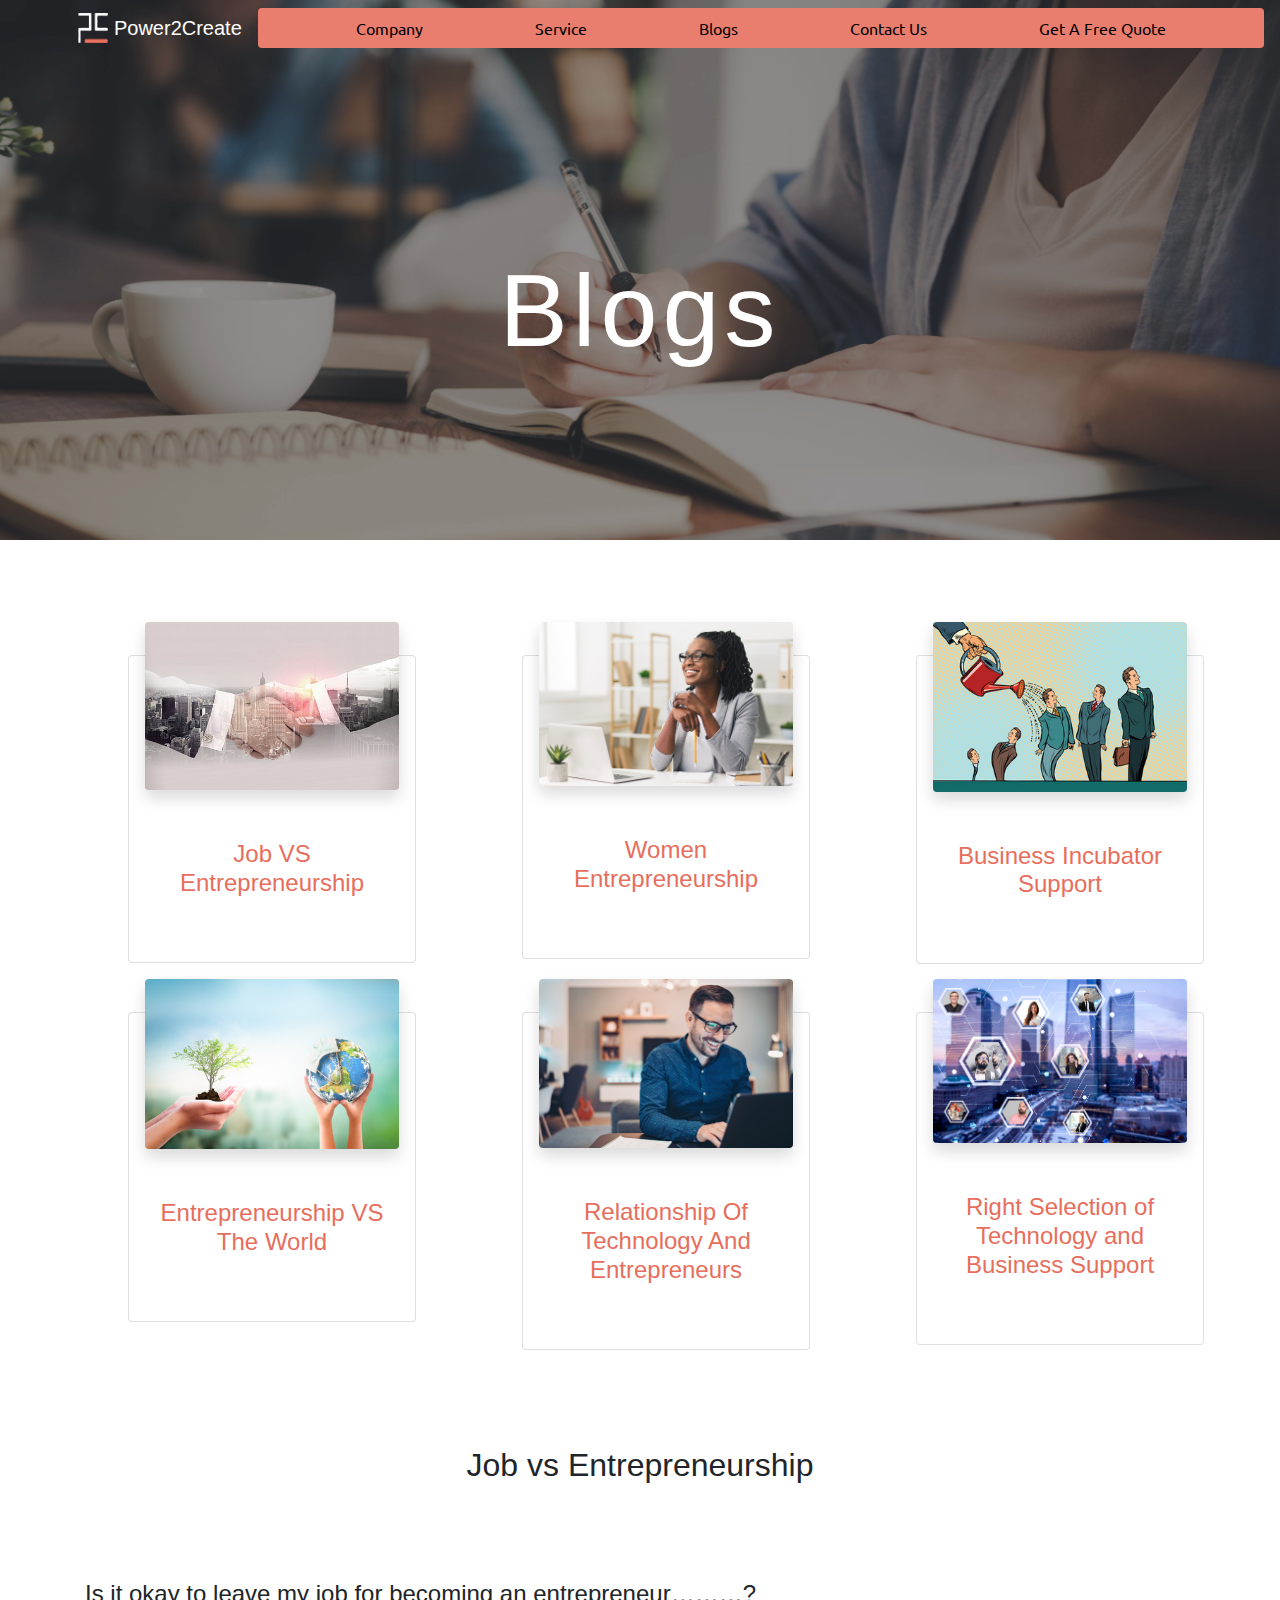
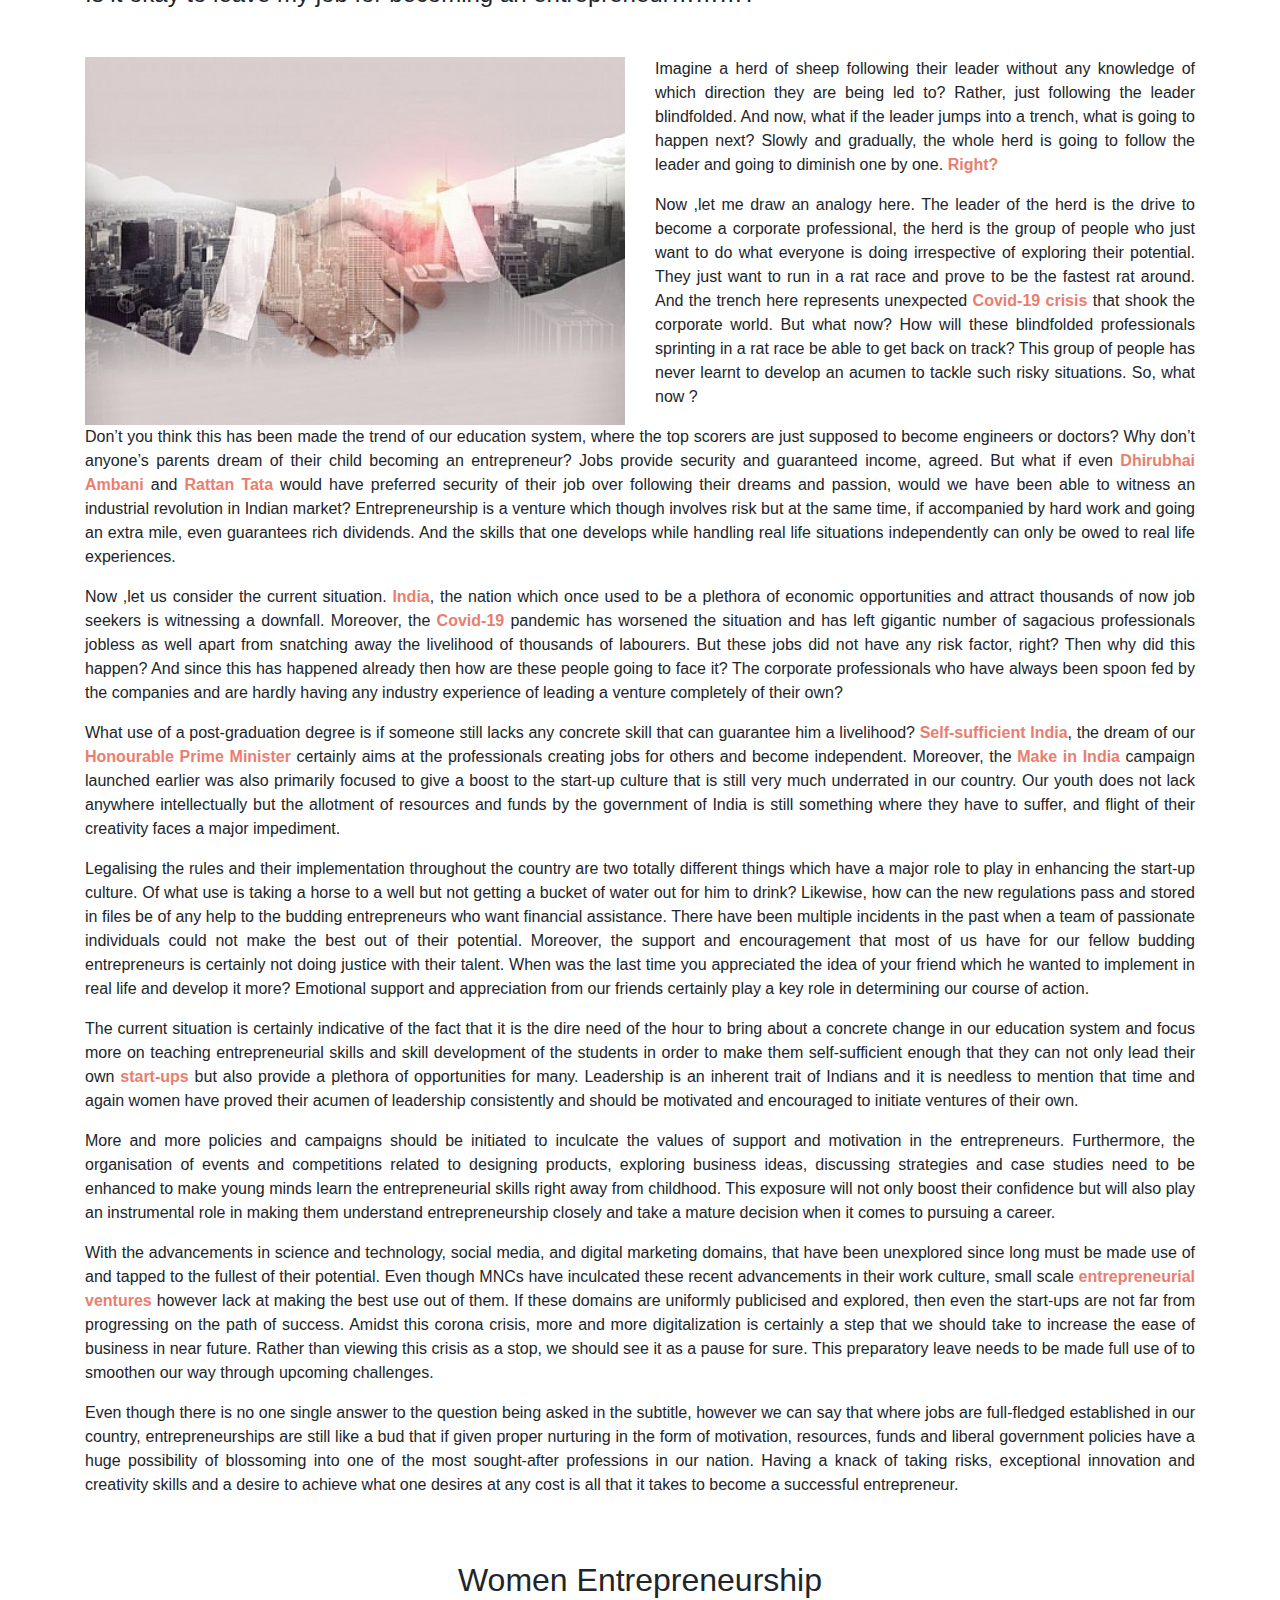
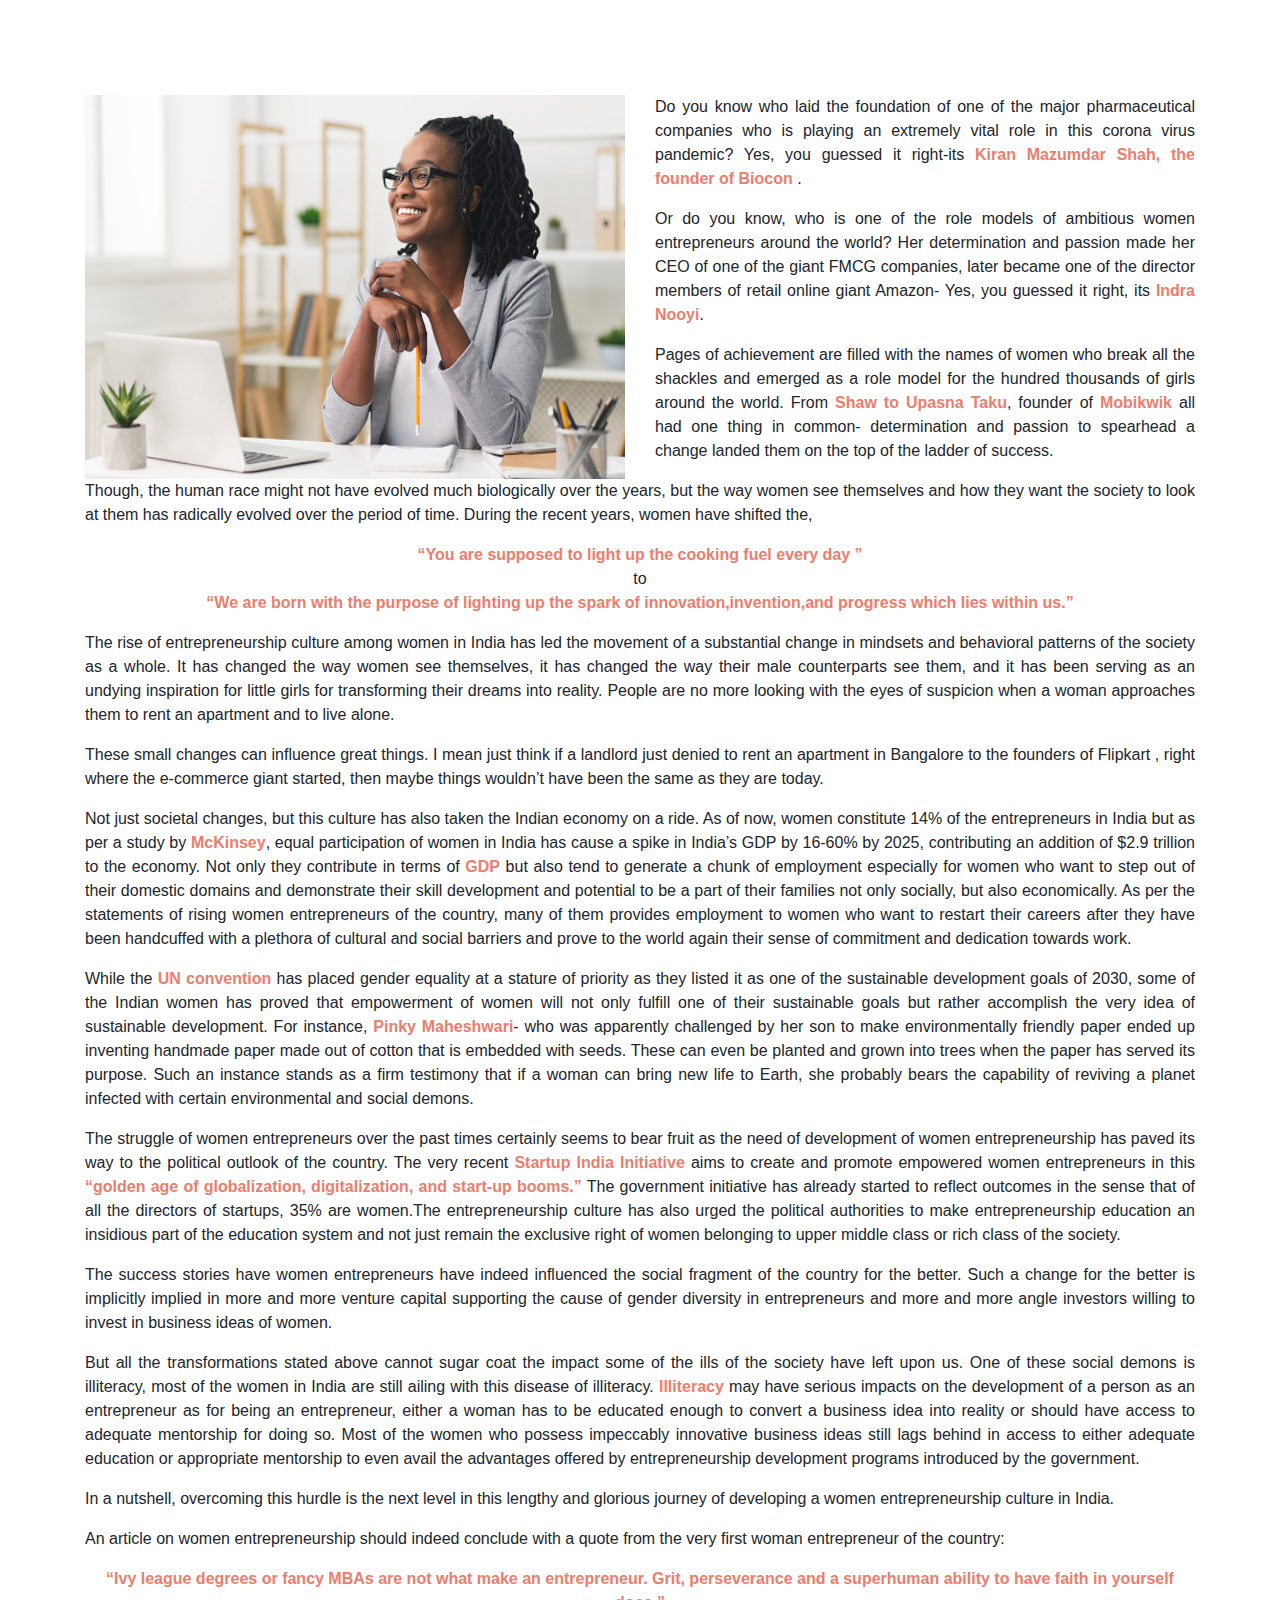
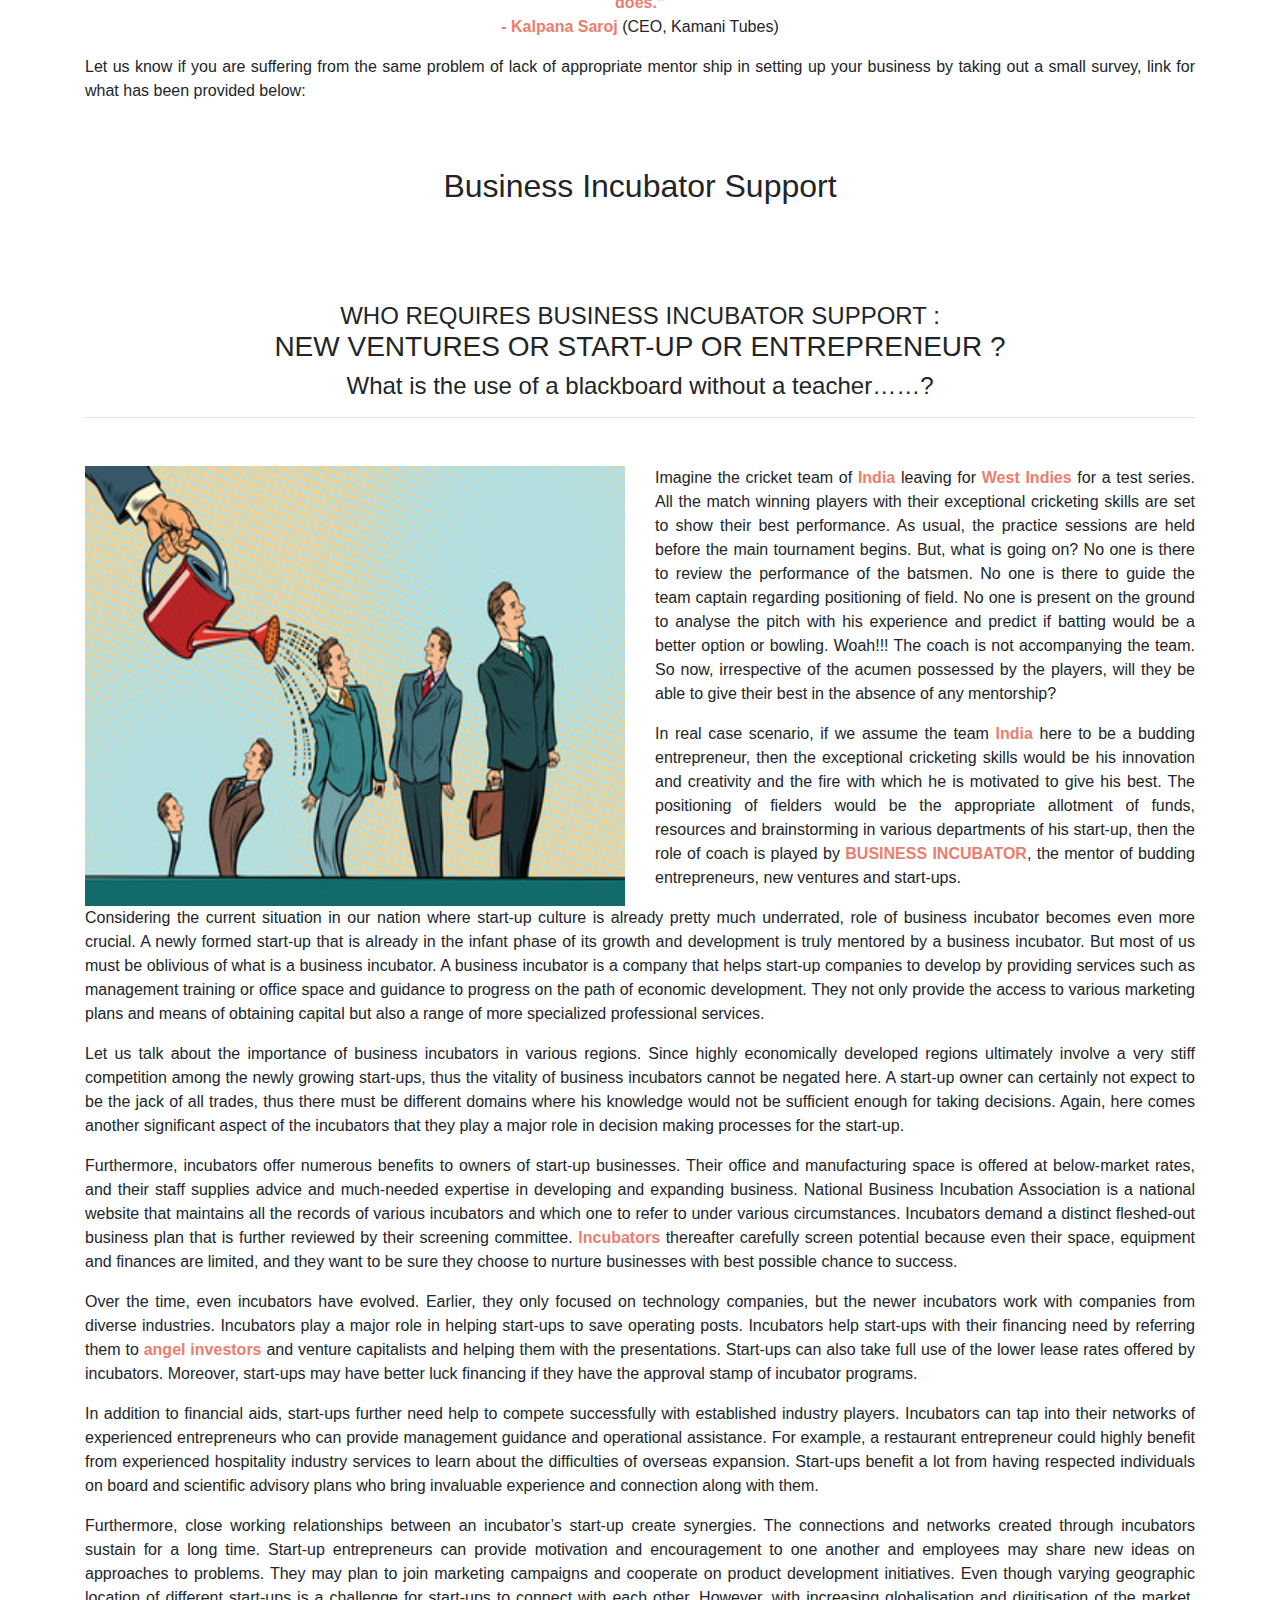
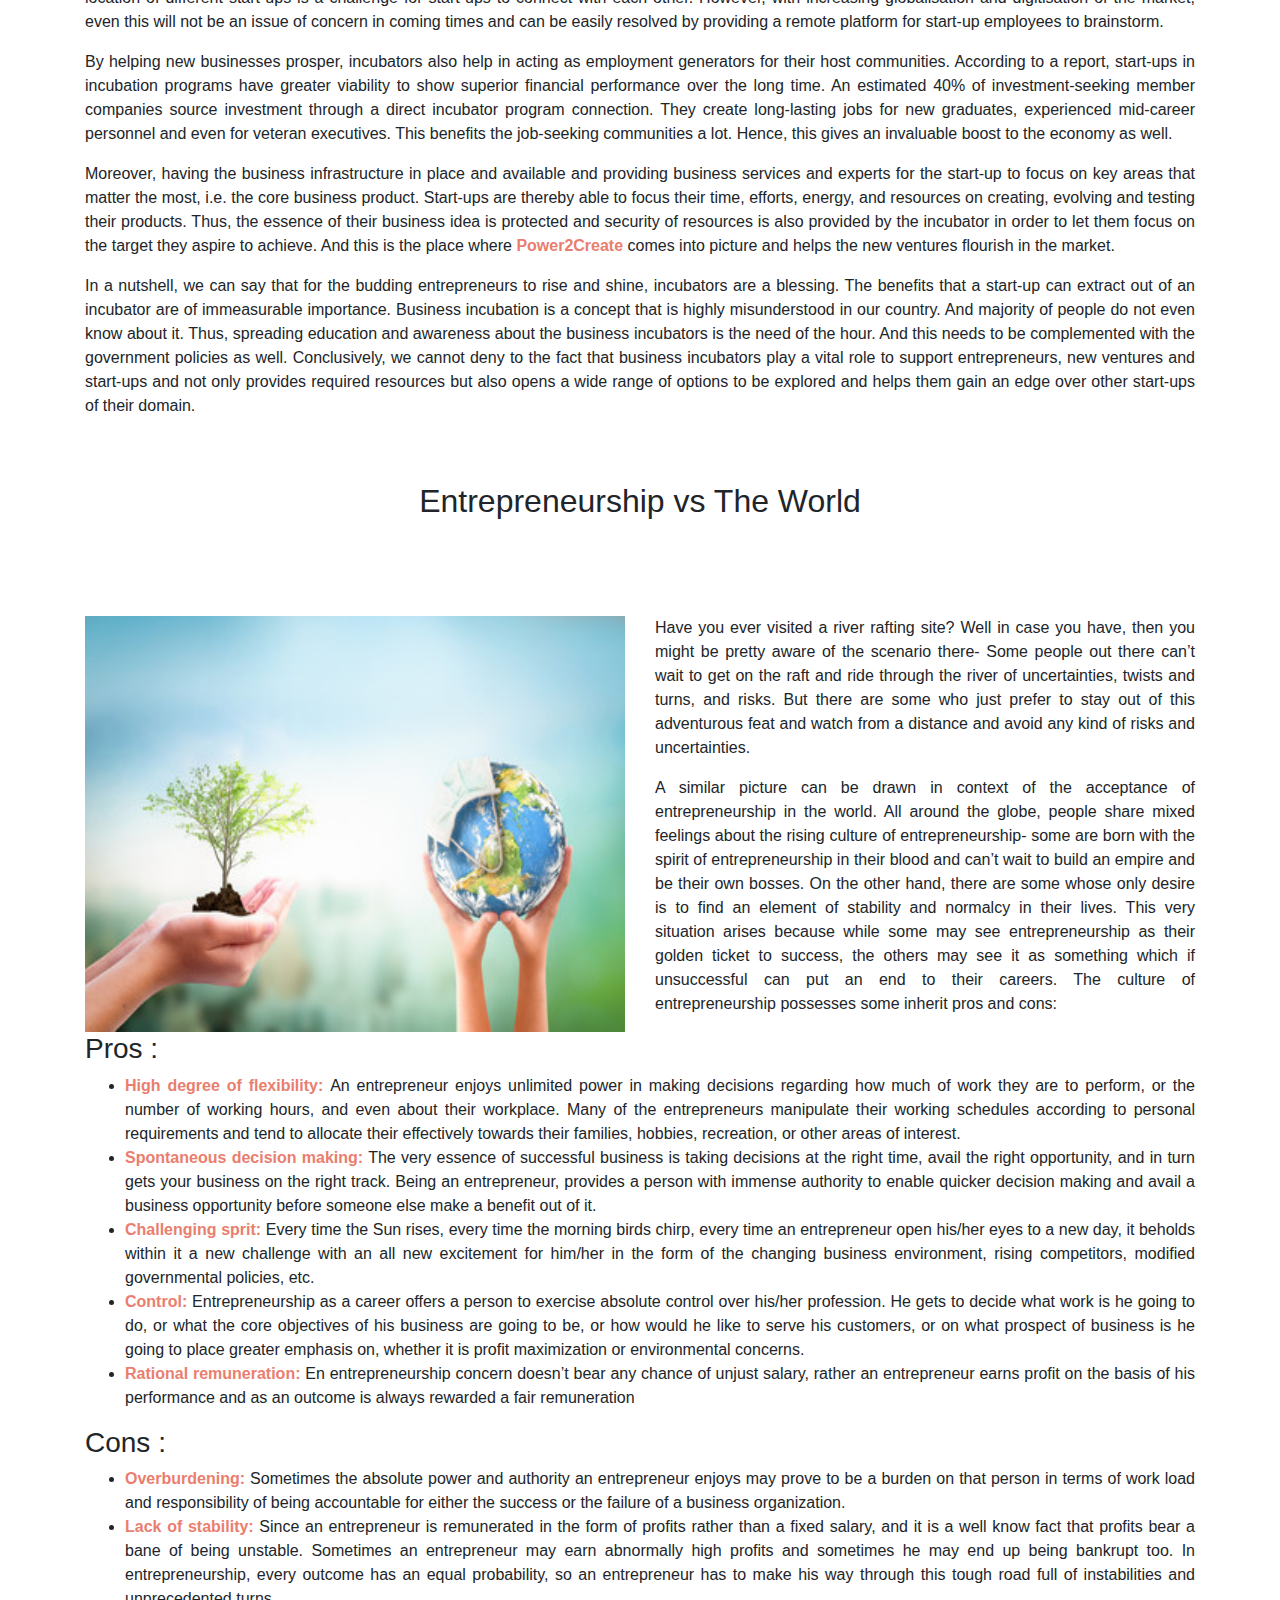
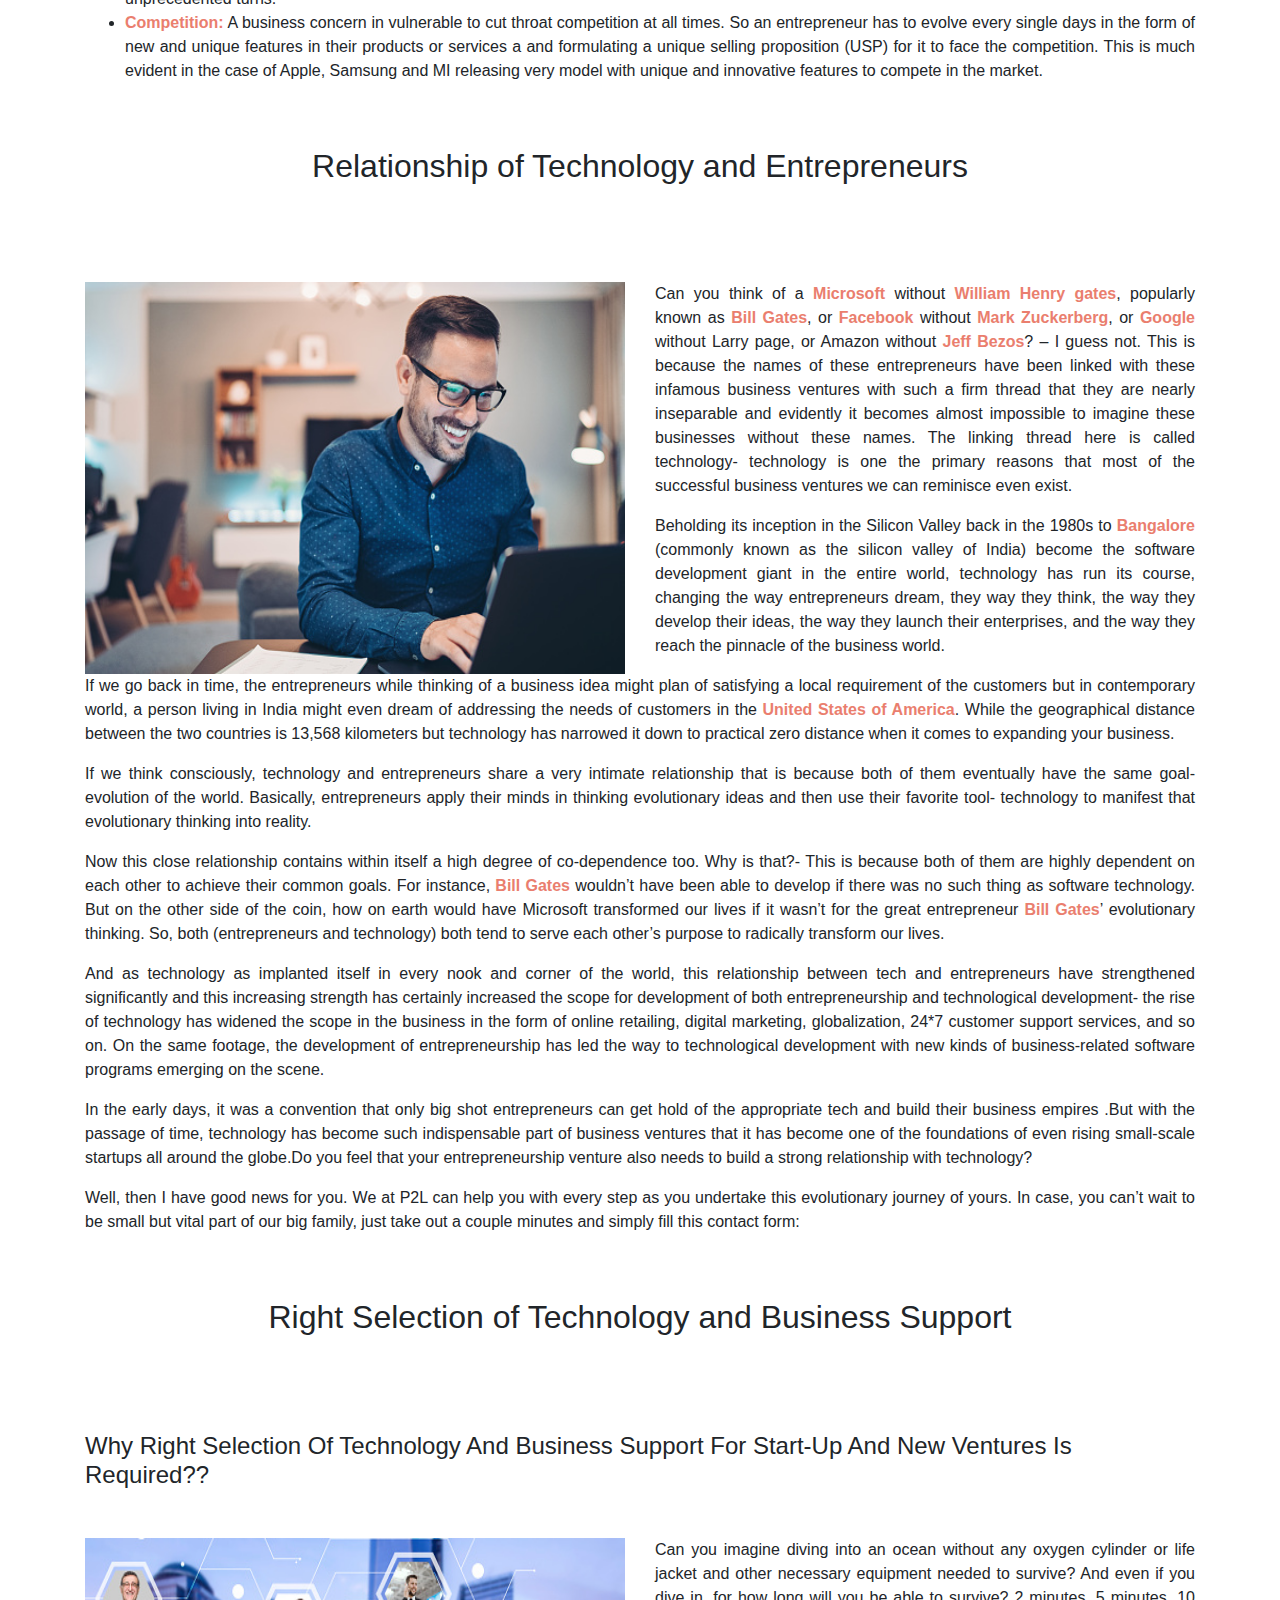
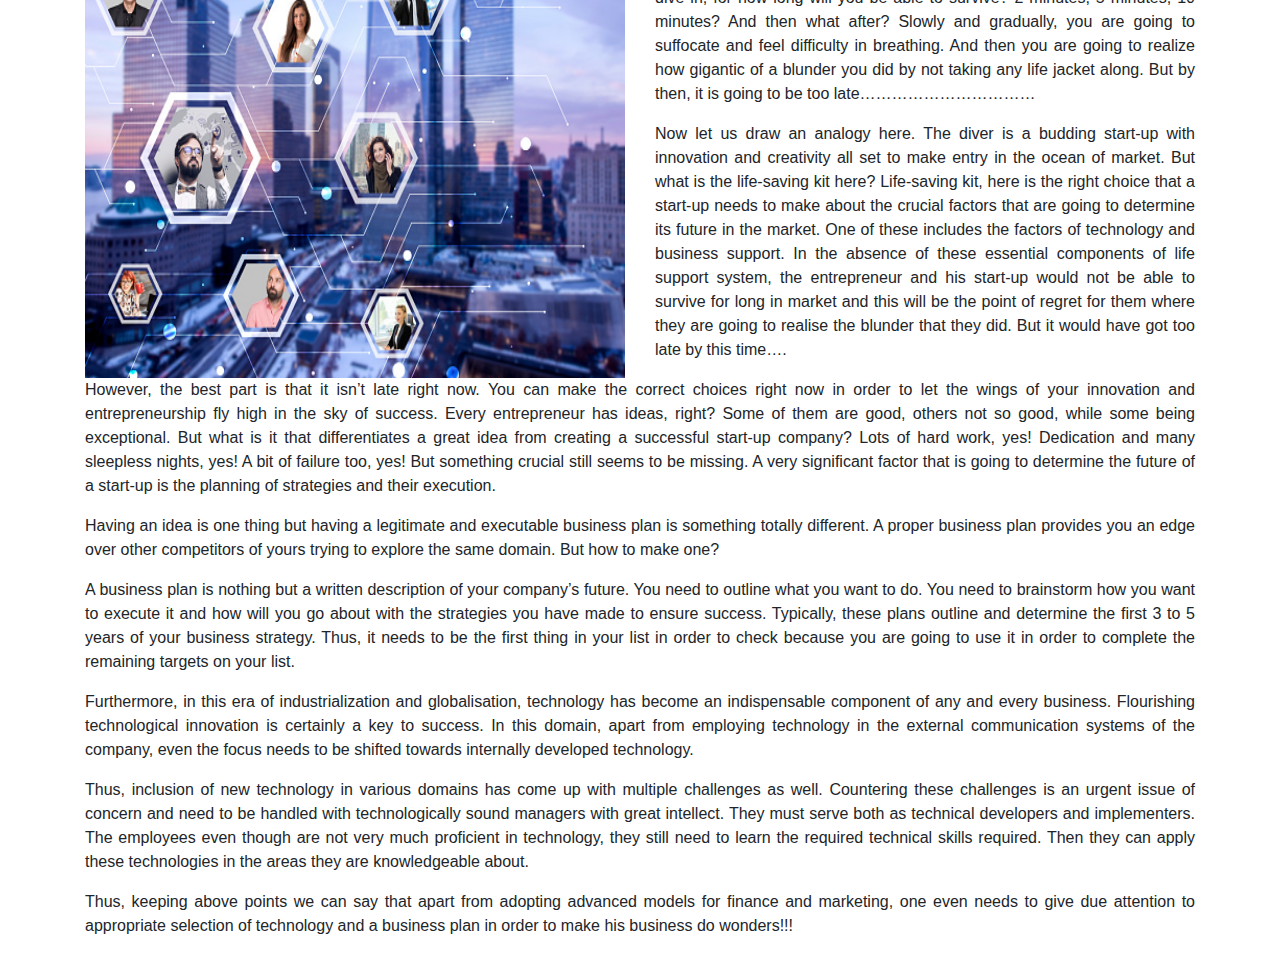
==== Blog.html @ 881ff12b "First Commit" ====
<!DOCTYPE html>
<html lang="en">
<head>
    <meta charset="UTF-8">
    <meta name="viewport" content="width=device-width, initial-scale=1.0">
    <title>Blog</title>
    <!-- CSS only -->
    <link rel="stylesheet" href="https://stackpath.bootstrapcdn.com/bootstrap/4.5.2/css/bootstrap.min.css" integrity="sha384-JcKb8q3iqJ61gNV9KGb8thSsNjpSL0n8PARn9HuZOnIxN0hoP+VmmDGMN5t9UJ0Z" crossorigin="anonymous">
    <link rel="stylesheet" href="https://cdnjs.cloudflare.com/ajax/libs/font-awesome/4.7.0/css/font-awesome.min.css">
    
    <link href = "css/style_blog.css" type = "text/css" rel = "stylesheet"/>
    <link href="https://fonts.googleapis.com/css2?family=Ubuntu&display=swap" rel="stylesheet">
    <link href='https://cdn.jsdelivr.net/npm/boxicons@2.0.5/css/boxicons.min.css' rel='stylesheet'>
</head>
<body>

  

  <div class="bgimg-blog">
    <div class="back-bg-color">
      <nav class="navbar navbar-expand-lg navbar-dark bg-none rounded">
        <a class="navbar-brand" href="#" style="margin-left: 5%;">
            <img src="css/Images/logo0.png" width="30" height="30" class="d-inline-block align-top" alt="" loading="lazy">
          Power2Create
          </a>
      <button class="navbar-toggler" type="button" data-toggle="collapse" data-target="#navbarsExample02" aria-controls="navbarsExample02" aria-expanded="false" aria-label="Toggle navigation">
        <span class="" role="button" ><i class="fa fa-bars" aria-hidden="true" style="color:#e6e6ff"></i></span>
      </button>
      
        <div class="collapse navbar-collapse justify-content-md-center rounded" id="navbarsExample02">
          <ul class="navbar-nav hero">
            <li class="nav-item">
              <a class="nav-link" href="index.html" style="font-family: 'Ubuntu', sans-serif;">Company</a>
            </li>
            <li class="nav-item">
              <a class="nav-link" href="Service_Intro.html" style="font-family: 'Ubuntu', sans-serif;">Service</a>
            </li>
            <li class="nav-item">
              <a class="nav-link" href="Blog.html" style="font-family: 'Ubuntu', sans-serif;">Blogs</a>
            </li>
            <li class="nav-item">
              <a class="nav-link" href="Contact_Us.html" style="font-family: 'Ubuntu', sans-serif;">Contact Us</a>
            </li>
            <li class="nav-item">
              <a class="nav-link" href="freeQuote.html" style="font-family: 'Ubuntu', sans-serif;">Get A Free Quote</a>
            </li>
          </ul>
        </div>
      </nav>
        <div class="caption">
            <div class="blog-banner-text">Blogs</div>
        </div>
      </div>
  </div>

  <div class="conatiner0" style="margin-left: 10%;">
    <div class="row main-row">
        <div class="col-md-4 mb-5">
            <div class="card p-3" style="width: 18rem">
              <a href="#jobsVsEnterpreneurship"><img src="css/Images/blog1.0.jpg" alt="" class="card-img-top shadow bg-white rounded"></a>
            <h4>Job VS Entrepreneurship</h4>
            <div class="card-body">
                <h5 class="card-title">Job VS Entrepreneurship</h5>
                <p class="card-text">Imagine a herd of sheep following their leader without any knowledge of which direction they are being led to? Rather, just following the leader blindfolded...</p>
                <button type="button" class="btn btn-outline-dark"><a href="#jobsVsEnterpreneurship">Read More</a></button>
            </div>
        </div>
        </div>

        <div class="col-md-4 mb-5">
            <div class="card p-3" style="width: 18rem">
              <a href="#womenentrepreneurship"><img src="css/Images/blog2.0.jpg" alt="" class="card-img-top shadow bg-white rounded"></a>
            <h4>Women Entrepreneurship</h4>
            <div class="card-body">
                <h5 class="card-title">Women Entrepreneurship</h5>
                <p class="card-text">Do you know who laid the foundation of one of the major pharmaceutical companies who is playing an extremely vital role in this corona virus pandemic? Yes, you guessed it right-its Kiran Mazumdar Shah, the founder of Biocon ..</p>
                <button type="button" class="btn btn-outline-dark"><a href="#womenentrepreneurship">Read More</a></button>
            </div>
        </div>
        </div>

        <div class="col-md-4 mb-5">
            <div class="card p-3" style="width: 18rem">
              <a href="#businessincubator"><img src="css/Images/blog3.jpg" alt="" class="card-img-top shadow bg-white rounded"></a>
            <h4>Business Incubator Support</h4>
            <div class="card-body">
                <h5 class="card-title">Business Incubator Support</h5>
                <p class="card-text">Imagine the cricket team of India leaving for West Indies for a test series. All the match winning players with their exceptional cricketing skills are set to show their best performance....</p>
                <button type="button" class="btn btn-outline-dark"><a href="#businessincubator">Read More</a></button>
            </div>
        </div>
        </div>

        <div class="col-md-4 mb-5">
            <div class="card p-3" style="width: 18rem">
              <a href="#entrepreneurshipvsworld"><img src="css/Images/blog4.jpg" alt="" class="card-img-top shadow bg-white rounded"></a>
            <h4>Entrepreneurship VS The World</h4>
            <div class="card-body">
                <h5 class="card-title">Entrepreneurship VS The World</h5>
                <p class="card-text">Have you ever visited a river rafting site? Well in case you have, then you might be pretty aware of the scenario there- Some people out there can’t wait to get on the raft and ride through the river of uncertainties, twists and turns, and risks...</p>
                <button type="button" class="btn btn-outline-dark"><a href="#entrepreneurshipvsworld">Read More</a></button>
            </div>
        </div>
        </div>

        <div class="col-md-4 mb-5">
            <div class="card p-3" style="width: 18rem">
              <a href="#relationship"><img src="css/Images/blog5.jpg" alt="" class="card-img-top shadow bg-white rounded"></a>
            <h4>Relationship Of Technology And Entrepreneurs</h4>
            <div class="card-body">
                <h5 class="card-title">Relationship Of Technology And Entrepreneurs</h5>
                <p class="card-text">Can you think of a Microsoft without William Henry gates, popularly known as Bill Gates, or Facebook without Mark Zuckerberg, or Google without Larry page, or Amazon without Jeff Bezos? – I guess not...</p>
                <button type="button" class="btn btn-outline-dark"><a href="#relationship">Read More</a></button>
            </div>
        </div>
        </div>

        <div class="col-md-4 mb-5">
            <div class="card p-3" style="width: 18rem">
              <a href="#rightselection"><img src="css/Images/blog6.jpg" alt="" class="card-img-top shadow bg-white rounded"></a>
            <h4>Right Selection of Technology and Business Support</h4>
            <div class="card-body">
                <h5 class="card-title">Right Selection of Technology and Business Support</h5>
                <p class="card-text">Can you imagine diving into an ocean without any oxygen cylinder or life jacket and other necessary equipment needed to survive? And even if you dive in, for how long will you be able to survive? 2 minutes, 5 minutes, 10 minutes? And then what after?...</p>
                <button type="button" class="btn btn-outline-dark"><a href="#rightselection">Read More</a></button>
            </div>
        </div>
        </div>
    </div>
</div>
  
  <div class="container">
		<div class="row">
		  <div class="col">
        <!------------------------ blog heading--------------------->
        <div class="row"  id="jobsVsEnterpreneurship">
            <div class="col-12">
                <div class="h2 my-5 text-center">Job vs Entrepreneurship</div>
            </div>
        </div>
        
        <!------------------------blog title-------------------------->
        <div class="row">
            <div class="col-12">
                <div class="h4 my-5">Is it okay to leave my job for becoming an entrepreneur………?</div>
            </div>
        </div>

        <!----------------------first paragraph with picture--------------->
        <div class="row">
            <div class="col-12 col-lg-6"><img src="css/Images/blog1.0.jpg" style="height: 100%; width: 100%;"></div>
            <div class="col-12 col-lg-6">

                <div class="content text-justify">
                    <p>
                        Imagine a herd of sheep following their leader without any knowledge of which direction they are
                        being led to? Rather, just following the leader blindfolded. And now, what if the leader jumps into
                        a trench, what is going to happen next? Slowly and gradually, the whole herd is going to follow the
                        leader and going to diminish one by one. <strong class="theme-color">Right?</strong>
                    </p>
                    <p>
                        Now ,let me draw an analogy here. The leader of the herd is the drive to become a corporate
                        professional, the herd is the group of people who just want to do what everyone is doing
                        irrespective of exploring their potential. They just want to run in a rat race and prove to be the
                        fastest rat around. And the trench here represents unexpected <strong class="theme-color">Covid-19 crisis </strong> that
                        shook the corporate world. But what now? How will these blindfolded professionals sprinting in a rat
                        race be able to get back on track? This group of people has never learnt to develop an acumen to
                        tackle such risky situations. So, what now ?
                    </p>
                    </div>
            </div>
        </div>
        
        <div class="row">
            
          <div class="col-12">
            <div class="content text-justify">

                <p>
                    Don’t you think this has been made the trend of our education system, where the top scorers are just
                    supposed to become engineers or doctors? Why don’t anyone’s parents dream of their child becoming an
                    entrepreneur? Jobs provide security and guaranteed income, agreed. But what if even
                    <strong class="theme-color">Dhirubhai Ambani </strong> and <strong class="theme-color">Rattan Tata</strong> would have preferred security of
                    their job over following their dreams and passion, would we have been able to witness an industrial
                    revolution in Indian market? Entrepreneurship is a venture which though involves risk but at the
                    same time, if accompanied by hard work and going an extra mile, even guarantees rich dividends. And
                    the skills that one develops while handling real life situations independently can only be owed to
                    real life experiences.
                </p>

                <p>
                    Now ,let us consider the current situation. <strong class="theme-color">India</strong>, the nation which once used to be
                    a plethora of economic opportunities and attract thousands of now job seekers is witnessing a
                    downfall. Moreover, the<strong class="theme-color"> Covid-19</strong> pandemic has worsened the situation and has left
                    gigantic number of sagacious professionals jobless as well apart from snatching away the livelihood
                    of thousands of labourers. But these jobs did not have any risk factor, right? Then why did this
                    happen? And since this has happened already then how are these people going to face it? The
                    corporate professionals who have always been spoon fed by the companies and are hardly having any
                    industry experience of leading a venture completely of their own?
                </p>


                <p>
                    What use of a post-graduation degree is if someone still lacks any concrete skill that can guarantee
                    him a livelihood?<strong class="theme-color"> Self-sufficient India</strong>, the dream of our <strong class="theme-color">Honourable Prime
                    Minister</strong> certainly aims at the professionals creating jobs for others and become
                    independent. Moreover, the <strong class="theme-color">Make in India</strong> campaign launched earlier was also
                    primarily focused to give a boost to the start-up culture that is still very much underrated in our
                    country. Our youth does not lack anywhere intellectually but the allotment of resources and funds by
                    the government of India is still something where they have to suffer, and flight of their creativity
                    faces a major impediment.
                </p>

                <p>
                    Legalising the rules and their implementation throughout the country are two totally different
                    things which have a major role to play in enhancing the start-up culture. Of what use is taking a
                    horse to a well but not getting a bucket of water out for him to drink? Likewise, how can the new
                    regulations pass and stored in files be of any help to the budding entrepreneurs who want financial
                    assistance. There have been multiple incidents in the past when a team of passionate individuals
                    could not make the best out of their potential. Moreover, the support and encouragement that most of
                    us have for our fellow budding entrepreneurs is certainly not doing justice with their talent. When
                    was the last time you appreciated the idea of your friend which he wanted to implement in real life
                    and develop it more? Emotional support and appreciation from our friends certainly play a key role
                    in determining our course of action.
                </p>

                <p>
                    The current situation is certainly indicative of the fact that it is the dire need of the hour to
                    bring about a concrete change in our education system and focus more on teaching entrepreneurial
                    skills and skill development of the students in order to make them self-sufficient enough that they
                    can not only lead their own <strong class="theme-color">start-ups</strong> but also provide a plethora of opportunities
                    for many. Leadership is an inherent trait of Indians and it is needless to mention that time and
                    again women have proved their acumen of leadership consistently and should be motivated and
                    encouraged to initiate ventures of their own.
                </p>

                <p>
                    More and more policies and campaigns should be initiated to inculcate the values of support and
                    motivation in the entrepreneurs. Furthermore, the organisation of events and competitions related to
                    designing products, exploring business ideas, discussing strategies and case studies need to be
                    enhanced to make young minds learn the entrepreneurial skills right away from childhood. This
                    exposure will not only boost their confidence but will also play an instrumental role in making them
                    understand entrepreneurship closely and take a mature decision when it comes to pursuing a career.
                </p>

                <p>With the advancements in science and technology, social media, and digital marketing domains, that
                    have been unexplored since long must be made use of and tapped to the fullest of their potential.
                    Even though MNCs have inculcated these recent advancements in their work culture, small scale
                    <strong class="theme-color">entrepreneurial ventures</strong> however lack at making the best use out of them. If these
                    domains are uniformly publicised and explored, then even the start-ups are not far from progressing
                    on the path of success. Amidst this corona crisis, more and more digitalization is certainly a step
                    that we should take to increase the ease of business in near future. Rather than viewing this crisis
                    as a stop, we should see it as a pause for sure. This preparatory leave needs to be made full use of
                    to smoothen our way through upcoming challenges. </p>

                <p>Even though there is no one single answer to the question being asked in the subtitle, however we
                    can say that where jobs are full-fledged established in our country, entrepreneurships are still
                    like a bud that if given proper nurturing in the form of motivation, resources, funds and liberal
                    government policies have a huge possibility of blossoming into one of the most sought-after
                    professions in our nation. Having a knack of taking risks, exceptional innovation and creativity
                    skills and a desire to achieve what one desires at any cost is all that it takes to become a
                    successful entrepreneur. 
                  </p>
                </div>
            </div>
        </div>

        <!------------------------ blog heading--------------------->
        <div class="row" id="womenentrepreneurship">
            <div class="col">
                <div class="h2 my-5 text-center">Women Entrepreneurship</div>
            </div>
        </div>
        
        <!------------------------blog title-------------------------->
        <div class="row">
            <div class="col">
                <div class="h4 my-5"></div>
            </div>
        </div>

        <!----------------------first paragraph with picture--------------->
        <div class="row">
            <div class="col-12 col-lg-6"><img src="css/Images/blog2.0.jpg" style="height: 100%; width: 100%;"></div>
            <div class="col-12 col-lg-6">
                <div class="content text-justify">
                    <p>
                        Do you know who laid the foundation of one of the major pharmaceutical companies who is playing an
                        extremely vital role in this corona virus pandemic? Yes, you guessed it right-its <strong class="theme-color">Kiran
                          Mazumdar Shah, the founder of Biocon</strong> .
                      </p>
    
                      <p>
                        Or do you know, who is one of the role models of ambitious women entrepreneurs around the world? Her
                        determination and passion made her CEO of one of the giant FMCG companies, later became one of the
                        director members of retail online giant Amazon- Yes, you guessed it right, its <strong class="theme-color">Indra
                          Nooyi</strong>.
                      </p>
    
                      <p>
                        Pages of achievement are filled with the names of women who break all the shackles and emerged as a
                        role model for the hundred thousands of girls around the world. From <strong class="theme-color">Shaw to Upasna
                          Taku</strong>, founder of <strong class="theme-color">Mobikwik</strong> all had one thing in common- determination and
                        passion to spearhead a change landed them on the top of the ladder of success.
                      </p>
                </div>
            </div>
        </div>
        
        <div class="row">
            <div class="col">
                <div class="content text-justify">
                    <p>
                        Though, the human race might not have evolved much biologically over the years, but the way women
                        see themselves and how they want the society to look at them has radically evolved over the period
                        of time. During the recent years, women have shifted the,
                        <strong class="theme-color">
                          <center> “You are supposed to light up the cooking fuel every day ” </center>
                        </strong>
                        <center>to</center>
                        <strong class="theme-color">
                          <center>“We are born with the purpose of lighting up the spark of innovation,invention,and
                            progress which lies within us.” </center>
                        </strong>
                      </p>
    
                      <p>
                        The rise of entrepreneurship culture among women in India has led the movement of a substantial
                        change in mindsets and behavioral patterns of the society as a whole. It has changed the way women
                        see themselves, it has changed the way their male counterparts see them, and it has been serving as
                        an undying inspiration for little girls for transforming their dreams into reality. People are no
                        more looking with the eyes of suspicion when a woman approaches them to rent an apartment and to
                        live alone.
                      </p>
    
                      <p>
                        These small changes can influence great things. I mean just think if a landlord just denied to rent
                        an apartment in Bangalore to the founders of Flipkart , right where the e-commerce giant started,
                        then maybe things wouldn’t have been the same as they are today.
                      </p>
    
                      <p>
                        Not just societal changes, but this culture has also taken the Indian economy on a ride. As of now,
                        women constitute 14% of the entrepreneurs in India but as per a study by <strong class="theme-color">McKinsey</strong>,
                        equal participation of women in India has cause a spike in India’s GDP by 16-60% by 2025,
                        contributing an addition of $2.9 trillion to the economy. Not only they contribute in terms of
                        <strong class="theme-color">GDP</strong> but also tend to generate a chunk of employment especially for women who want
                        to step out of their domestic domains and demonstrate their skill development and potential to be a
                        part of their families not only socially, but also economically. As per the statements of rising
                        women entrepreneurs of the country, many of them provides employment to women who want to restart
                        their careers after they have been handcuffed with a plethora of cultural and social barriers and
                        prove to the world again their sense of commitment and dedication towards work.
                      </p>
    
                      <p>
                        While the <strong class="theme-color">UN convention</strong> has placed gender equality at a stature of priority as they
                        listed it as one of the sustainable development goals of 2030, some of the Indian women has proved
                        that empowerment of women will not only fulfill one of their sustainable goals but rather accomplish
                        the very idea of sustainable development. For instance, <strong class="theme-color">Pinky Maheshwari</strong>- who was
                        apparently challenged by her son to make environmentally friendly paper ended up inventing handmade
                        paper made out of cotton that is embedded with seeds. These can even be planted and grown into trees
                        when the paper has served its purpose. Such an instance stands as a firm testimony that if a woman
                        can bring new life to Earth, she probably bears the capability of reviving a planet infected with
                        certain environmental and social demons.
                      </p>
    
                      <p>The struggle of women entrepreneurs over the past times certainly seems to bear fruit as the need
                        of development of women entrepreneurship has paved its way to the political outlook of the country.
                        The very recent <strong class="theme-color">Startup India Initiative</strong> aims to create and promote empowered women
                        entrepreneurs in this <strong class="theme-color">“golden age of globalization, digitalization, and start-up
                          booms.”</strong> The government initiative has already started to reflect outcomes in the sense
                        that of all the directors of startups, 35% are women.The entrepreneurship culture has also urged the
                        political authorities to make entrepreneurship education an insidious part of the education system
                        and not just remain the exclusive right of women belonging to upper middle class or rich class of
                        the society.
                      </p>
    
                      <p>The success stories have women entrepreneurs have indeed influenced the social fragment of the
                        country for the better. Such a change for the better is implicitly implied in more and more venture
                        capital supporting the cause of gender diversity in entrepreneurs and more and more angle investors
                        willing to invest in business ideas of women. </p>
    
                      <p>But all the transformations stated above cannot sugar coat the impact some of the ills of the
                        society have left upon us. One of these social demons is illiteracy, most of the women in India are
                        still ailing with this disease of illiteracy. <strong class="theme-color">Illiteracy</strong> may have serious impacts
                        on the development of a person as an entrepreneur as for being an entrepreneur, either a woman has
                        to be educated enough to convert a business idea into reality or should have access to adequate
                        mentorship for doing so. Most of the women who possess impeccably innovative business ideas still
                        lags behind in access to either adequate education or appropriate mentorship to even avail the
                        advantages offered by entrepreneurship development programs introduced by the government. </p>
    
                      <p> In a nutshell, overcoming this hurdle is the next level in this lengthy and glorious journey of
                        developing a women entrepreneurship culture in India.</p>
    
                      <p>An article on women entrepreneurship should indeed conclude with a quote from the very first woman
                        entrepreneur of the country:
                        <strong class="theme-color">
                          <center>“Ivy league degrees or fancy MBAs are not what make an entrepreneur. Grit, perseverance
                            and a superhuman ability to have faith in yourself does.”</center>
                        </strong>
                        <center><strong class="theme-color">- Kalpana Saroj </strong>(CEO, Kamani Tubes)</center>
                      </p>
                      <p>Let us know if you are suffering from the same problem of lack of appropriate mentor ship in
                        setting up your business by taking out a small survey, link for what has been provided below:</p>
  
                </div>
            </div>
        </div>

        <div class="row" id="businessincubator">
            <div class="col">
                <div class="h2 my-5 text-center">Business Incubator Support</div>
            </div>
        </div>
        
        <!------------------------blog title-------------------------->
        <div class="row">
            <div class="col">
                <div class="h4 my-5 text-center">
                    
                        WHO REQUIRES BUSINESS INCUBATOR SUPPORT :
                        <h3>
                            NEW VENTURES OR START-UP OR ENTREPRENEUR ?
                        </h3>
                        What is the use of a blackboard without a teacher……?
                        <hr/> 
                     
                </div>
            </div>
        </div>

        <!----------------------first paragraph with picture--------------->
        <div class="row">
            <div class="col-12 col-lg-6"><img src="css/Images/blog3.jpg" style="height: 100%; width: 100%;"></div>
            <div class="col-12 col-lg-6">

                <div class="content text-justify">
                    <p>
                        Imagine the cricket team of <strong class="theme-color">India</strong> leaving for <strong class="theme-color"> West Indies</strong> for a
                        test series. All the match winning players with their exceptional cricketing skills are set to show
                        their best performance. As usual, the practice sessions are held before the main tournament begins.
                        But, what is going on? No one is there to review the performance of the batsmen. No one is there to
                        guide the team captain regarding positioning of field. No one is present on the ground to analyse
                        the pitch with his experience and predict if batting would be a better option or bowling. Woah!!!
                        The coach is not accompanying the team. So now, irrespective of the acumen possessed by the players,
                        will they be able to give their best in the absence of any mentorship?
                      </p>
                      <p>
                        In real case scenario, if we assume the team <strong class="theme-color"> India</strong> here to be a budding
                        entrepreneur, then the exceptional cricketing skills would be his innovation and creativity and the
                        fire with which he is motivated to give his best. The positioning of fielders would be the
                        appropriate allotment of funds, resources and brainstorming in various departments of his start-up,
                        then the role of coach is played by <strong class="theme-color"> BUSINESS INCUBATOR</strong>, the mentor of budding
                        entrepreneurs, new ventures and start-ups.
                      </p>
                </div>
            </div>
        </div>
        
        <div class="row">
            <div class="col">
                <div class="content text-justify">
                    
                      <p>
                        Considering the current situation in our nation where start-up culture is already pretty much
                        underrated, role of business incubator becomes even more crucial. A newly formed start-up that is
                        already in the infant phase of its growth and development is truly mentored by a business incubator.
                        But most of us must be oblivious of what is a business incubator. A business incubator is a company
                        that helps start-up companies to develop by providing services such as management training or office
                        space and guidance to progress on the path of economic development. They not only provide the access
                        to various marketing plans and means of obtaining capital but also a range of more specialized
                        professional services.
                      </p>
    
                      <p>
                        Let us talk about the importance of business incubators in various regions. Since highly
                        economically developed regions ultimately involve a very stiff competition among the newly growing
                        start-ups, thus the vitality of business incubators cannot be negated here. A start-up owner can
                        certainly not expect to be the jack of all trades, thus there must be different domains where his
                        knowledge would not be sufficient enough for taking decisions. Again, here comes another significant
                        aspect of the incubators that they play a major role in decision making processes for the start-up.
                      </p>
    
    
                      <p>
                        Furthermore, incubators offer numerous benefits to owners of start-up businesses. Their office and
                        manufacturing space is offered at below-market rates, and their staff supplies advice and
                        much-needed expertise in developing and expanding business. National Business Incubation Association
                        is a national website that maintains all the records of various incubators and which one to refer to
                        under various circumstances. Incubators demand a distinct fleshed-out business plan that is further
                        reviewed by their screening committee. <strong class="theme-color"> Incubators</strong> thereafter carefully screen
                        potential because even their space, equipment and finances are limited, and they want to be sure
                        they choose to nurture businesses with best possible chance to success.
                      </p>
    
                      <p>
                        Over the time, even incubators have evolved. Earlier, they only focused on technology companies, but
                        the newer incubators work with companies from diverse industries. Incubators play a major role in
                        helping start-ups to save operating posts. Incubators help start-ups with their financing need by
                        referring them to <strong class="theme-color"> angel investors</strong> and venture capitalists and helping them with
                        the presentations. Start-ups can also take full use of the lower lease rates offered by incubators.
                        Moreover, start-ups may have better luck financing if they have the approval stamp of incubator
                        programs.
                      </p>
    
                      <p>
                        In addition to financial aids, start-ups further need help to compete successfully with established
                        industry players. Incubators can tap into their networks of experienced entrepreneurs who can
                        provide management guidance and operational assistance. For example, a restaurant entrepreneur could
                        highly benefit from experienced hospitality industry services to learn about the difficulties of
                        overseas expansion. Start-ups benefit a lot from having respected individuals on board and
                        scientific advisory plans who bring invaluable experience and connection along with them.
                      </p>
    
                      <p>
                        Furthermore, close working relationships between an incubator’s start-up create synergies. The
                        connections and networks created through incubators sustain for a long time. Start-up entrepreneurs
                        can provide motivation and encouragement to one another and employees may share new ideas on
                        approaches to problems. They may plan to join marketing campaigns and cooperate on product
                        development initiatives. Even though varying geographic location of different start-ups is a
                        challenge for start-ups to connect with each other. However, with increasing globalisation and
                        digitisation of the market, even this will not be an issue of concern in coming times and can be
                        easily resolved by providing a remote platform for start-up employees to brainstorm.
                      </p>
    
                      <p>By helping new businesses prosper, incubators also help in acting as employment generators for
                        their host communities. According to a report, start-ups in incubation programs have greater
                        viability to show superior financial performance over the long time. An estimated 40% of
                        investment-seeking member companies source investment through a direct incubator program connection.
                        They create long-lasting jobs for new graduates, experienced mid-career personnel and even for
                        veteran executives. This benefits the job-seeking communities a lot. Hence, this gives an invaluable
                        boost to the economy as well. </p>
    
                      <p>Moreover, having the business infrastructure in place and available and providing business services
                        and experts for the start-up to focus on key areas that matter the most, i.e. the core business
                        product. Start-ups are thereby able to focus their time, efforts, energy, and resources on creating,
                        evolving and testing their products. Thus, the essence of their business idea is protected and
                        security of resources is also provided by the incubator in order to let them focus on the target
                        they aspire to achieve. And this is the place where <strong class="theme-color"> Power2Create</strong> comes into
                        picture and helps the new ventures flourish in the market. </p>
    
                      <p>In a nutshell, we can say that for the budding entrepreneurs to rise and shine, incubators are a
                        blessing. The benefits that a start-up can extract out of an incubator are of immeasurable
                        importance. Business incubation is a concept that is highly misunderstood in our country. And
                        majority of people do not even know about it. Thus, spreading education and awareness about the
                        business incubators is the need of the hour. And this needs to be complemented with the government
                        policies as well. Conclusively, we cannot deny to the fact that business incubators play a vital
                        role to support entrepreneurs, new ventures and start-ups and not only provides required resources
                        but also opens a wide range of options to be explored and helps them gain an edge over other
                        start-ups of their domain.</p>
                </div>
            </div>
        </div>

        <!-----------------------blog heading------------------------>
        <div class="row" id="entrepreneurshipvsworld">
            <div class="col">
                <div class="h2 my-5 text-center">Entrepreneurship vs The World</div>
            </div>
        </div>
        
        <!------------------------blog title-------------------------->
        <div class="row">
            <div class="col">
                <div class="h4 my-5"></div>
            </div>
        </div>

        <!----------------------first paragraph with picture--------------->
        <div class="row">
            <div class="col-12 col-lg-6"><img src="css/Images/blog4.jpg" style="height: 100%; width: 100%;"></div>
            <div class="col-12 col-lg-6">

                <div class="content text-justify">
                    <p>
                        Have you ever visited a river rafting site? Well in case you have, then you might be pretty aware of
                        the scenario there- Some people out there can’t wait to get on the raft and ride through the river
                        of uncertainties, twists and turns, and risks. But there are some who just prefer to stay out of
                        this adventurous feat and watch from a distance and avoid any kind of risks and uncertainties.
                      </p>
    
                      <p>
                        A similar picture can be drawn in context of the acceptance of entrepreneurship in the world. All
                        around the globe, people share mixed feelings about the rising culture of entrepreneurship- some are
                        born with the spirit of entrepreneurship in their blood and can’t wait to build an empire and be
                        their own bosses. On the other hand, there are some whose only desire is to find an element of
                        stability and normalcy in their lives. This very situation arises because while some may see
                        entrepreneurship as their golden ticket to success, the others may see it as something which if
                        unsuccessful can put an end to their careers. The culture of entrepreneurship possesses some inherit
                        pros and cons:
                      </p>
                </div>
            </div>
        </div>
        
        <div class="row">
            
            <div class="col">
                <div class="content text-justify">
                    <h3>Pros : </h3>
                  <ul>
                    <li><strong class="theme-color">High degree of flexibility: </strong> An entrepreneur enjoys unlimited power in making
                      decisions regarding how much of work they are to perform, or the number of working hours, and even
                      about their workplace. Many of the entrepreneurs manipulate their working schedules according to
                      personal requirements and tend to allocate their effectively towards their families, hobbies,
                      recreation, or other areas of interest.</li>

                    <li><strong class="theme-color">Spontaneous decision making:</strong> The very essence of successful business is taking
                      decisions at the right time, avail the right opportunity, and in turn gets your business on the
                      right track. Being an entrepreneur, provides a person with immense authority to enable quicker
                      decision making and avail a business opportunity before someone else make a benefit out of it.
                    </li>

                    <li><strong class="theme-color">Challenging sprit:</strong> Every time the Sun rises, every time the morning birds
                      chirp, every time an entrepreneur open his/her eyes to a new day, it beholds within it a new
                      challenge with an all new excitement for him/her in the form of the changing business environment,
                      rising competitors, modified governmental policies, etc.</li>

                    <li><strong class="theme-color">Control:</strong> Entrepreneurship as a career offers a person to exercise absolute
                      control over his/her profession. He gets to decide what work is he going to do, or what the core
                      objectives of his business are going to be, or how would he like to serve his customers, or on
                      what prospect of business is he going to place greater emphasis on, whether it is profit
                      maximization or environmental concerns.</li>

                    <li><strong class="theme-color">Rational remuneration:</strong> En entrepreneurship concern doesn’t bear any chance of
                      unjust salary, rather an entrepreneur earns profit on the basis of his performance and as an
                      outcome is always rewarded a fair remuneration </li>
                  </ul>

                  <h3>Cons : </h3>
                  <ul>
                    <li><strong class="theme-color">Overburdening:</strong> Sometimes the absolute power and authority an entrepreneur
                      enjoys may prove to be a burden on that person in terms of work load and responsibility of being
                      accountable for either the success or the failure of a business organization.</li>

                    <li><strong class="theme-color">Lack of stability:</strong> Since an entrepreneur is remunerated in the form of profits
                      rather than a fixed salary, and it is a well know fact that profits bear a bane of being unstable.
                      Sometimes an entrepreneur may earn abnormally high profits and sometimes he may end up being
                      bankrupt too. In entrepreneurship, every outcome has an equal probability, so an entrepreneur has
                      to make his way through this tough road full of instabilities and unprecedented turns.</li>

                    <li><strong class="theme-color">Competition:</strong> A business concern in vulnerable to cut throat competition at all
                      times. So an entrepreneur has to evolve every single days in the form of new and unique features
                      in their products or services a and formulating a unique selling proposition (USP) for it to face
                      the competition. This is much evident in the case of Apple, Samsung and MI releasing very model
                      with unique and innovative features to compete in the market.</li>
                    </ul>
                </div>
            </div>
        </div>

        <!-------------------------blog heading----------------------->
        <div class="row" id="relationship">
            <div class="col">
                <div class="h2 my-5 text-center">Relationship of Technology and Entrepreneurs</div>
            </div>
        </div>
        
        <!------------------------blog title-------------------------->
        <div class="row">
            <div class="col">
                <div class="h4 my-5"></div>
            </div>
        </div>

        <!----------------------first paragraph with picture--------------->
        <div class="row">
            <div class="col-12 col-lg-6"><img src="css/Images/blog5.jpg" style="height: 100%; width: 100%;"></div>
            <div class="col-12 col-lg-6">

                <div class="content text-justify">
                    <p>
                        Can you think of a <strong class="theme-color">Microsoft</strong> without <strong class="theme-color">William Henry gates</strong>,
                        popularly known as <strong class="theme-color">Bill Gates</strong>, or <strong class="theme-color">Facebook</strong> without <strong class="theme-color">Mark
                          Zuckerberg</strong>, or <strong class="theme-color">Google</strong> without Larry page, or Amazon without <strong class="theme-color">Jeff
                          Bezos</strong>? – I guess not. This is because the names of these entrepreneurs have been linked
                        with these infamous business ventures with such a firm thread that they are nearly inseparable and
                        evidently it becomes almost impossible to imagine these businesses without these names. The linking
                        thread here is called technology- technology is one the primary reasons that most of the successful
                        business ventures we can reminisce even exist.
                      </p>
    
                      <p>
                        Beholding its inception in the Silicon Valley back in the 1980s to <strong class="theme-color">Bangalore</strong>
                        (commonly known as the silicon valley of India) become the software development giant in the entire
                        world, technology has run its course, changing the way entrepreneurs dream, they way they think, the
                        way they develop their ideas, the way they launch their enterprises, and the way they reach the
                        pinnacle of the business world.
                      </p>
                </div>
            </div>
        </div>
        
        <div class="row">
            
            <div class="col">
                <div class="content text-justify">
                    <p>
                        If we go back in time, the entrepreneurs while thinking of a business idea might plan of satisfying
                        a local requirement of the customers but in contemporary world, a person living in India might even
                        dream of addressing the needs of customers in the <strong class="theme-color">United States of America</strong>. While
                        the geographical distance between the two countries is 13,568 kilometers but technology has narrowed
                        it down to practical zero distance when it comes to expanding your business.
                      </p>
    
                      <p>
                        If we think consciously, technology and entrepreneurs share a very intimate relationship that is
                        because both of them eventually have the same goal- evolution of the world. Basically, entrepreneurs
                        apply their minds in thinking evolutionary ideas and then use their favorite tool- technology to
                        manifest that evolutionary thinking into reality.
                      </p>
    
    
                      <p>
                        Now this close relationship contains within itself a high degree of co-dependence too. Why is that?-
                        This is because both of them are highly dependent on each other to achieve their common goals. For
                        instance, <strong class="theme-color">Bill Gates</strong> wouldn’t have been able to develop if there was no such thing
                        as software technology. But on the other side of the coin, how on earth would have Microsoft
                        transformed our lives if it wasn’t for the great entrepreneur <strong class="theme-color">Bill Gates</strong>’
                        evolutionary thinking. So, both (entrepreneurs and technology) both tend to serve each other’s
                        purpose to radically transform our lives.
                      </p>
    
                      <p>
                        And as technology as implanted itself in every nook and corner of the world, this relationship
                        between tech and entrepreneurs have strengthened significantly and this increasing strength has
                        certainly increased the scope for development of both entrepreneurship and technological
                        development- the rise of technology has widened the scope in the business in the form of online
                        retailing, digital marketing, globalization, 24*7 customer support services, and so on. On the same
                        footage, the development of entrepreneurship has led the way to technological development with new
                        kinds of business-related software programs emerging on the scene.
                      </p>
    
                      <p>
                        In the early days, it was a convention that only big shot entrepreneurs can get hold of the
                        appropriate tech and build their business empires .But with the passage of time, technology has
                        become such indispensable part of business ventures that it has become one of the foundations of
                        even rising small-scale startups all around the globe.Do you feel that your entrepreneurship venture
                        also needs to build a strong relationship with technology?
    
                      </p>
    
                      <p>
                        Well, then I have good news for you. We at P2L can help you with every step as you undertake this
                        evolutionary journey of yours. In case, you can’t wait to be small but vital part of our big family,
                        just take out a couple minutes and simply fill this contact form:
                      </p>
    
                    

                </div>
            </div>
        </div>

        <!-----------------------blog heading-------------------------->
        <div class="row" id="rightselection">
            <div class="col">
                <div class="h2 my-5 text-center">Right Selection of Technology and Business Support</div>
            </div>
        </div>
        
        <!------------------------blog title-------------------------->
        <div class="row" id="whyrightselection">
            <div class="col">
                <div class="h4 my-5">Why Right Selection Of Technology And Business Support For Start-Up And New Ventures Is Required??</div>
            </div>
        </div>

        <!----------------------first paragraph with picture--------------->
        <div class="row">
            <div class="col-12 col-lg-6"><img src="css/Images/blog6.jpg" style="height: 100%; width: 100%;"></div>
            <div class="col-12 col-lg-6">

                <div class="content text-justify">
                    <p>
                        Can you imagine diving into an ocean without any oxygen cylinder or life jacket and other necessary
                        equipment needed to survive? And even if you dive in, for how long will you be able to survive? 2
                        minutes, 5 minutes, 10 minutes? And then what after? Slowly and gradually, you are going to
                        suffocate and feel difficulty in breathing. And then you are going to realize how gigantic of a
                        blunder you did by not taking any life jacket along. But by then, it is going to be too
                        late……………………………
                      </p>
    
                      <p>
                        Now let us draw an analogy here. The diver is a budding start-up with innovation and creativity all
                        set to make entry in the ocean of market. But what is the life-saving kit here? Life-saving kit,
                        here is the right choice that a start-up needs to make about the crucial factors that are going to
                        determine its future in the market. One of these includes the factors of technology and business
                        support. In the absence of these essential components of life support system, the entrepreneur and
                        his start-up would not be able to survive for long in market and this will be the point of regret
                        for them where they are going to realise the blunder that they did. But it would have got too late
                        by this time….
                      </p>
                </div>
            </div>
        </div>
        
        <div class="row">
            
            <div class="col">
                <div class="content text-justify">
                    <p>
                        However, the best part is that it isn’t late right now. You can make the correct choices right now
                        in order to let the wings of your innovation and entrepreneurship fly high in the sky of success.
                        Every entrepreneur has ideas, right? Some of them are good, others not so good, while some being
                        exceptional. But what is it that differentiates a great idea from creating a successful start-up
                        company? Lots of hard work, yes! Dedication and many sleepless nights, yes! A bit of failure too,
                        yes! But something crucial still seems to be missing. A very significant factor that is going to
                        determine the future of a start-up is the planning of strategies and their execution.
                      </p>
    
                      <p>
                        Having an idea is one thing but having a legitimate and executable business plan is something
                        totally different. A proper business plan provides you an edge over other competitors of yours
                        trying to explore the same domain. But how to make one?
                      </p>
    
    
                      <p>
                        A business plan is nothing but a written description of your company’s future. You need to outline
                        what you want to do. You need to brainstorm how you want to execute it and how will you go about
                        with the strategies you have made to ensure success. Typically, these plans outline and determine
                        the first 3 to 5 years of your business strategy. Thus, it needs to be the first thing in your list
                        in order to check because you are going to use it in order to complete the remaining targets on your
                        list.
                      </p>
    
                      <p>
                        Furthermore, in this era of industrialization and globalisation, technology has become an
                        indispensable component of any and every business. Flourishing technological innovation is certainly
                        a key to success. In this domain, apart from employing technology in the external communication
                        systems of the company, even the focus needs to be shifted towards internally developed technology.
                      </p>
    
                      <p>
                        Thus, inclusion of new technology in various domains has come up with multiple challenges as well.
                        Countering these challenges is an urgent issue of concern and need to be handled with
                        technologically sound managers with great intellect. They must serve both as technical developers
                        and implementers. The employees even though are not very much proficient in technology, they still
                        need to learn the required technical skills required. Then they can apply these technologies in the
                        areas they are knowledgeable about.
                      </p>
    
                      <p>
                        Thus, keeping above points we can say that apart from adopting advanced models for finance and
                        marketing, one even needs to give due attention to appropriate selection of technology and a
                        business plan in order to make his business do wonders!!!
                      </p>
                </div>
            </div>
        </div>
		</div>
		</div>
    </div>

    <div id="footer" class="my-5">
        
    </div>

    <!-- JS, Popper.js, and jQuery -->
    <script src="https://code.jquery.com/jquery-3.5.1.slim.min.js" integrity="sha384-DfXdz2htPH0lsSSs5nCTpuj/zy4C+OGpamoFVy38MVBnE+IbbVYUew+OrCXaRkfj" crossorigin="anonymous"></script>
    <script src="https://cdn.jsdelivr.net/npm/popper.js@1.16.1/dist/umd/popper.min.js" integrity="sha384-9/reFTGAW83EW2RDu2S0VKaIzap3H66lZH81PoYlFhbGU+6BZp6G7niu735Sk7lN" crossorigin="anonymous"></script>
    <script src="https://stackpath.bootstrapcdn.com/bootstrap/4.5.2/js/bootstrap.min.js" integrity="sha384-B4gt1jrGC7Jh4AgTPSdUtOBvfO8shuf57BaghqFfPlYxofvL8/KUEfYiJOMMV+rV" crossorigin="anonymous"></script>

    <script type="text/javascript" src="./footer.js"></script>
    
</body>
</html>
---- css/style_blog.css ----
body, html {
    height: 100%;
    margin: 0;
    scroll-behavior: smooth;
}
.theme-color{
    color:#ea7e6e;
}

.navbar-nav .nav-item .nav-link {
    color: black;
}
.navbar-nav .nav-item.active .nav-link,
.navbar-nav .nav-item:hover .nav-link {
    color: white;
}

.bgimg-blog{
    position: relative;
    background-attachment: fixed;
    background-position: center;
    background-repeat: no-repeat;
    -webkit-background-size: cover;
    -moz-background-size: cover;
    -o-background-size: cover;
    background-size: cover;
    scroll-behavior: smooth;
    height: 60%;
  }
  .bgimg-blog {
    background-image: url("Images/blogs.jpg");
  }
  
  
  .back-bg-color{
    background-color: rgba(0, 0, 0, 0.4);
    width: 100%;
    height: 100%;
  }

.caption {
    position: absolute;
    left: 0;
    top: 40%;
    width: 100%;
    text-align: center;
  }
  
@keyframes reveal {
    80%{
        letter-spacing: 8px;
    }
    100% {
        background-size: 300% 300%;
    }
}

@keyframes glow {
    40% {
        text-shadow: 0 0 5px #ea7e6e;
    }
    
    80% {
        text-shadow: 0 0 10px #ea7e6e;
    }
    100% {
        text-shadow: 0 0 5px #ea7e6e;
    }
}

.blog-banner-text {
    background-color: transparent;
    color: #fff;
    padding: 18px;
    letter-spacing: 5px;
    -webkit-background-clip: padding-box;
    background-clip: padding-box;
    font-size: 8vw;
    font-family: sans-serif;
    animation: reveal 3000ms ease-in-out forwards,
                glow 2500ms linear infinite;
}  

.main-row{
    margin-top: 10%;
}
.card{
    cursor: pointer;
}
.card img{
    transform:translateY(-50px);
    border-radius: 15px;
    z-index:1;
}
.card .card-body{
    visibility: hidden;
    transform: translateY(-150px);
    height: 0px;
}
.card:hover .card-body{
    visibility: visible;
    transform: translateY(-50px);
    transition: 0.5s;
    height: auto;
}
.card h4{
    visibility: visible;
    text-align: center;
    color: #e76e5c;
}
.card:hover h4{
    visibility: hidden;
}
.card-body h5{
    color: #e76e5c;
}
.card-body button{
    color: #e76e5c;
}

.bg-none .navbar-collapse{
    background-color: #ea7e6e;
    z-index: 9;
  }

  @media (min-width: 992px){
    .hero li {
        margin-left : 3em;
        margin-right : 3em;
    }
  }

  #footer {
    background: #fafafa;
    color: #848484;
    font-size: 14px;
}

#footer .footer-newsletter form input[type="submit"] {
    position: absolute;
    top: 0;
    right: 0;
    bottom: 0;
    font-size: 16px;
    padding: 0 30px;
    outline: none;
    margin: 1px;
    border: 1px solid black;
    transition: 0.3s;
    border-radius: 20px;
}
#footer .footer-newsletter form input[type="email"] {
    border: none;
    outline: none;
    border-radius: 10px;
}
#footer .footer-newsletter form {
    margin-top: 30px;
    background: #eaeaea;
    padding: 6px 10px;
    position: relative;
    border-radius: 20px;
}
#footer ul{
    list-style-type:none;
    margin: 0px;
    padding: 0px;
}

.footer-top ul li a, .footer-contact a{
    color: #848484;
    text-decoration: none;
    transform: color;
    transition-duration: 500ms;
}

.footer-top ul li a:hover, .footer-contact a:hover{
    color: #e8715f;
    transform: color;
    transition-duration: 500ms;
}


.footer-icon-link{
    position: relative;
    text-decoration:none;
    display:inline-block;
    color: rgb(0, 0, 0);
    font-weight: 700;
    font-size: 1.2rem;
    line-height: 60px;
    cursor: pointer;
}

.footer-icon-link:after {
    display:block;
    content: '';
    border-bottom: solid 2px #000;  
    transform: scaleX(0);  
    transition: transform 500ms ease-in-out;
    transform-origin:50% 50%
  }

.footer-icon-link:hover:after {
    transform: scaleX(1);
    transform-origin:50% 50%;
}

.footer-icon{
    transform: translate(0px, 0px);
    transition-duration: 500ms;
}
.footer-icon:hover{
    transform: translate(0px, -10px);
}
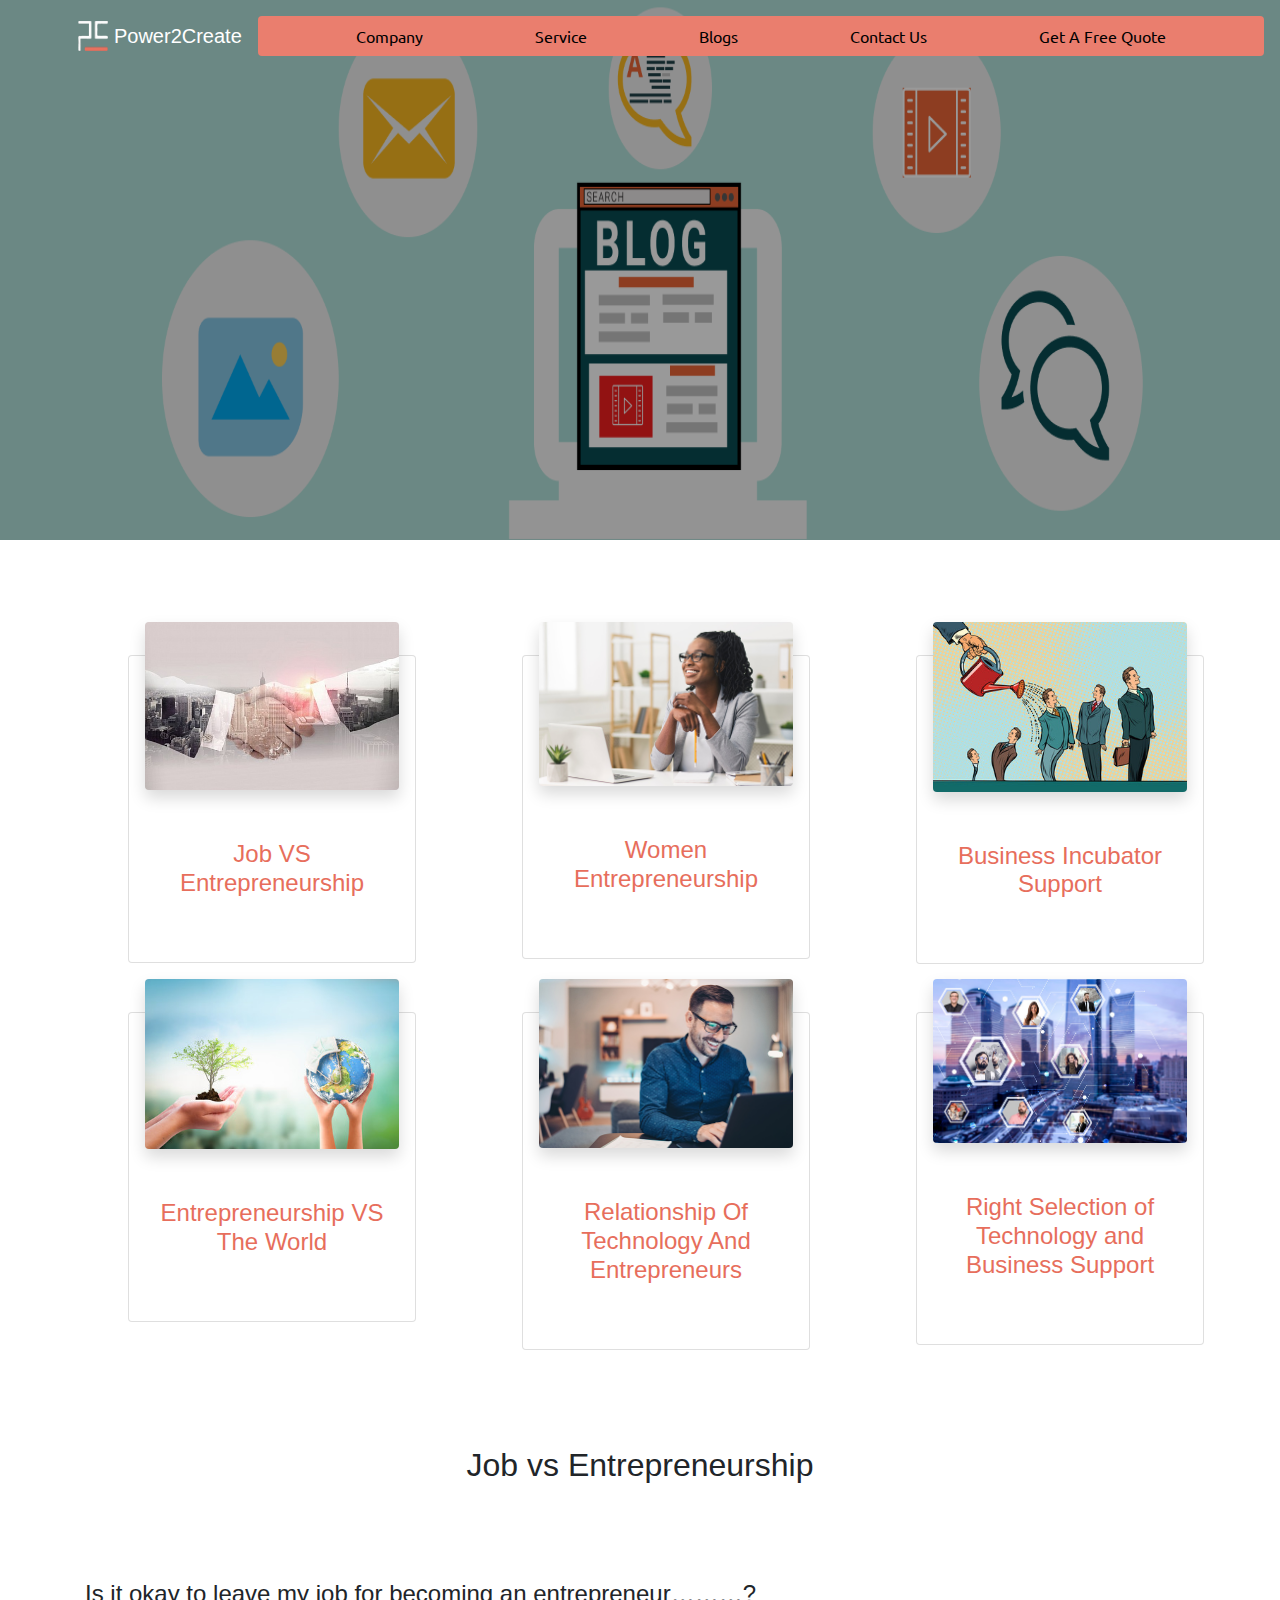
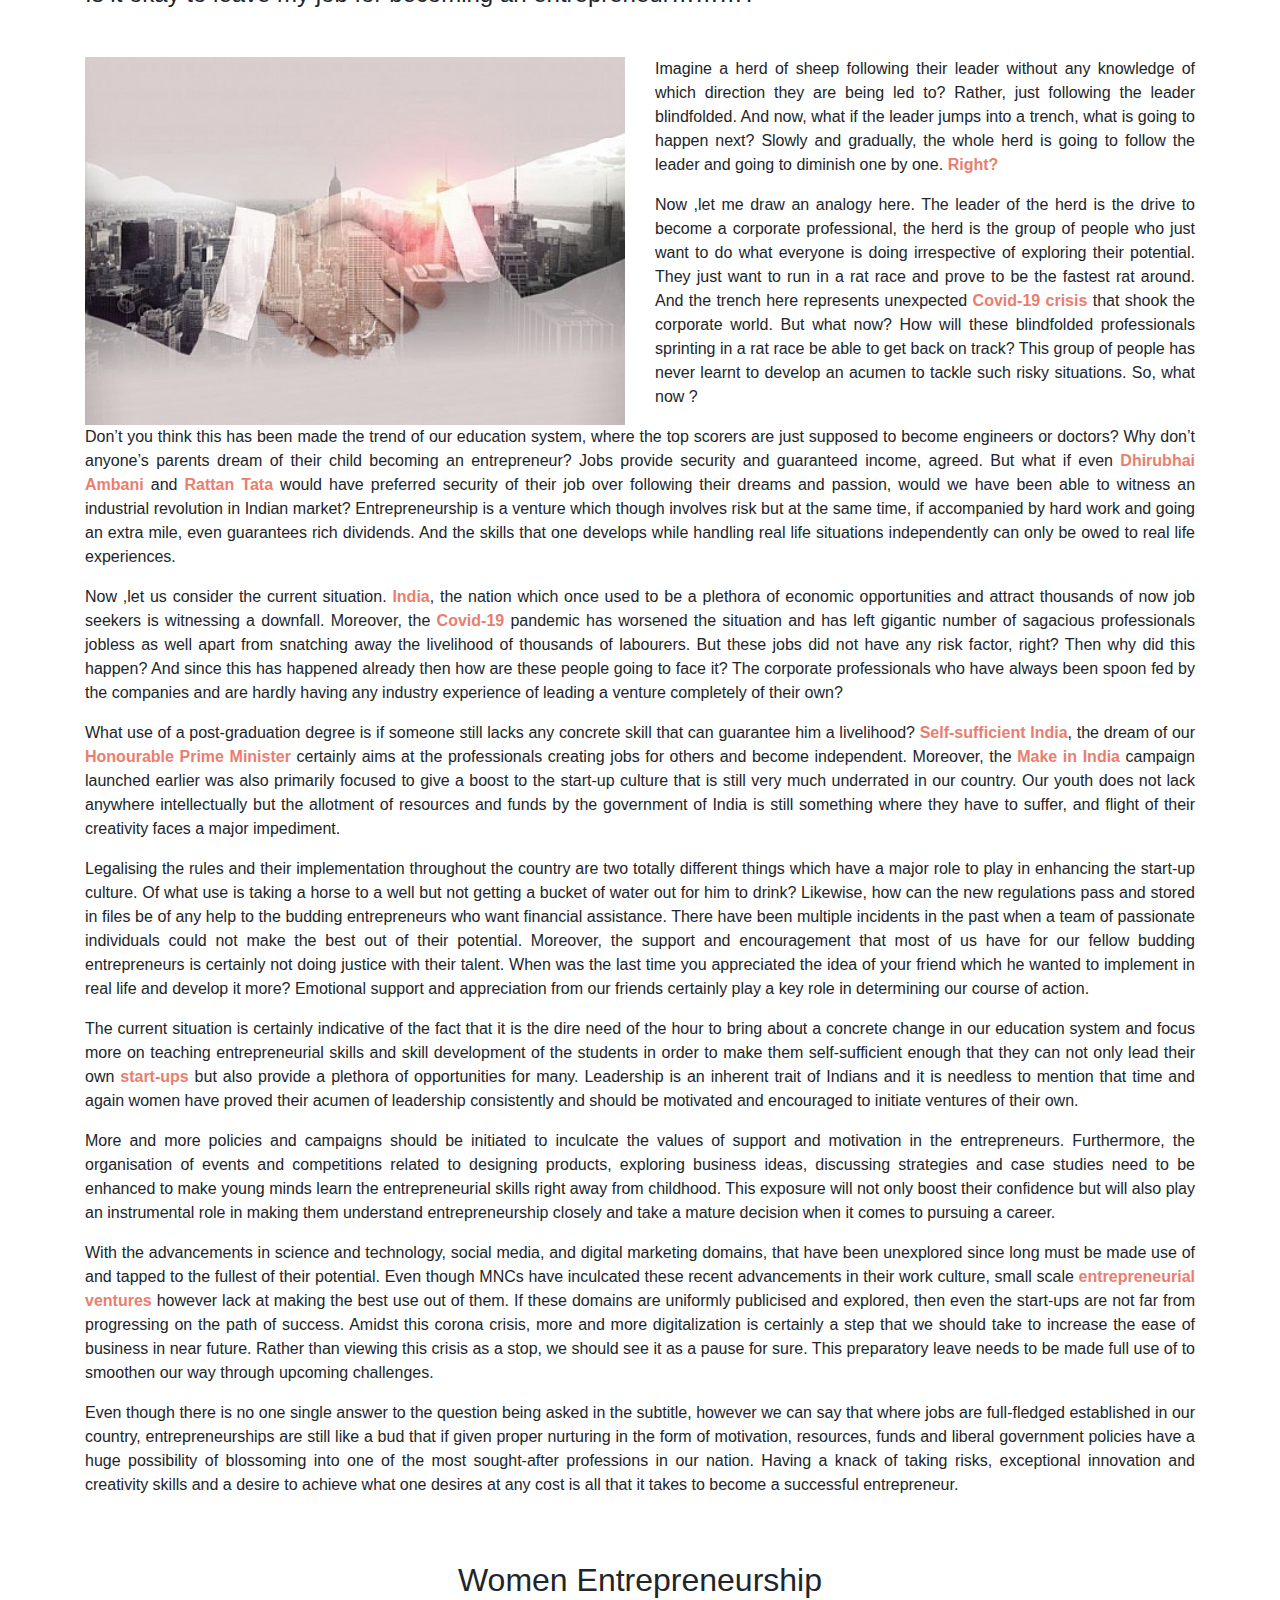
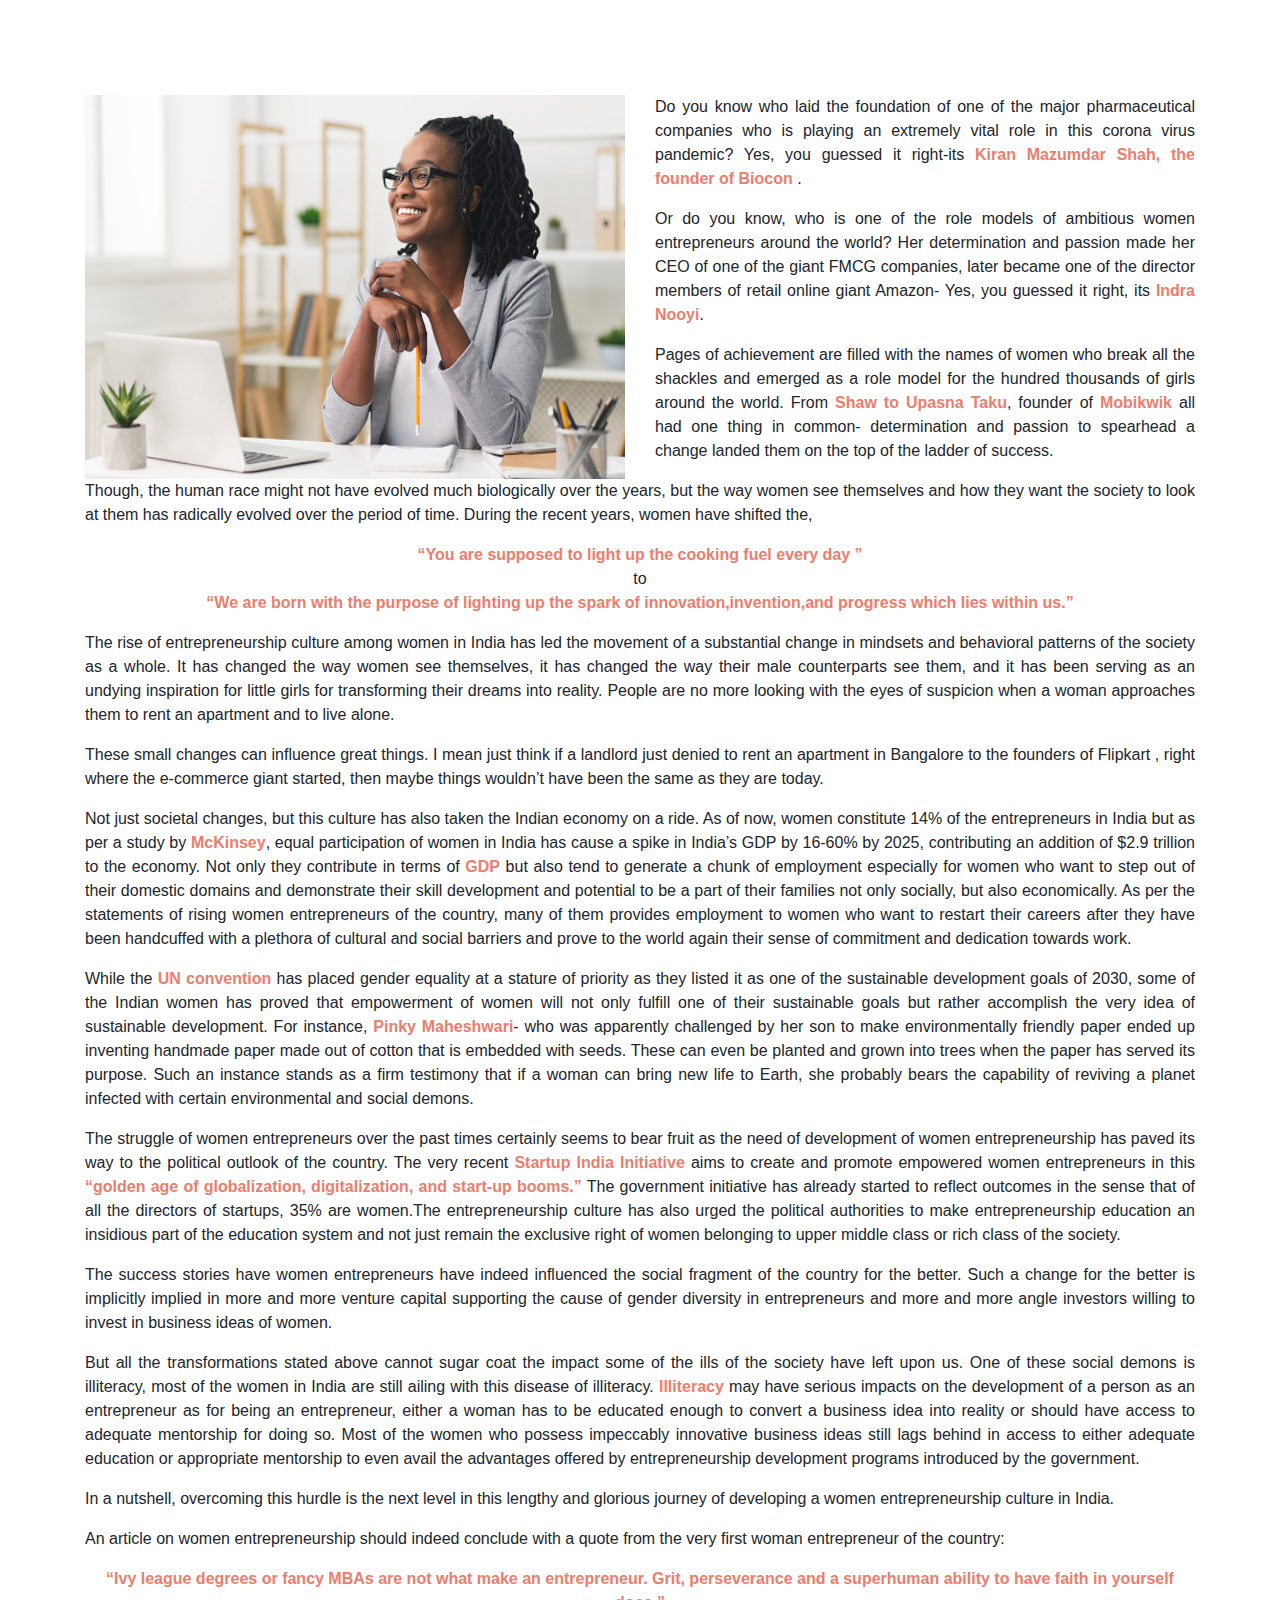
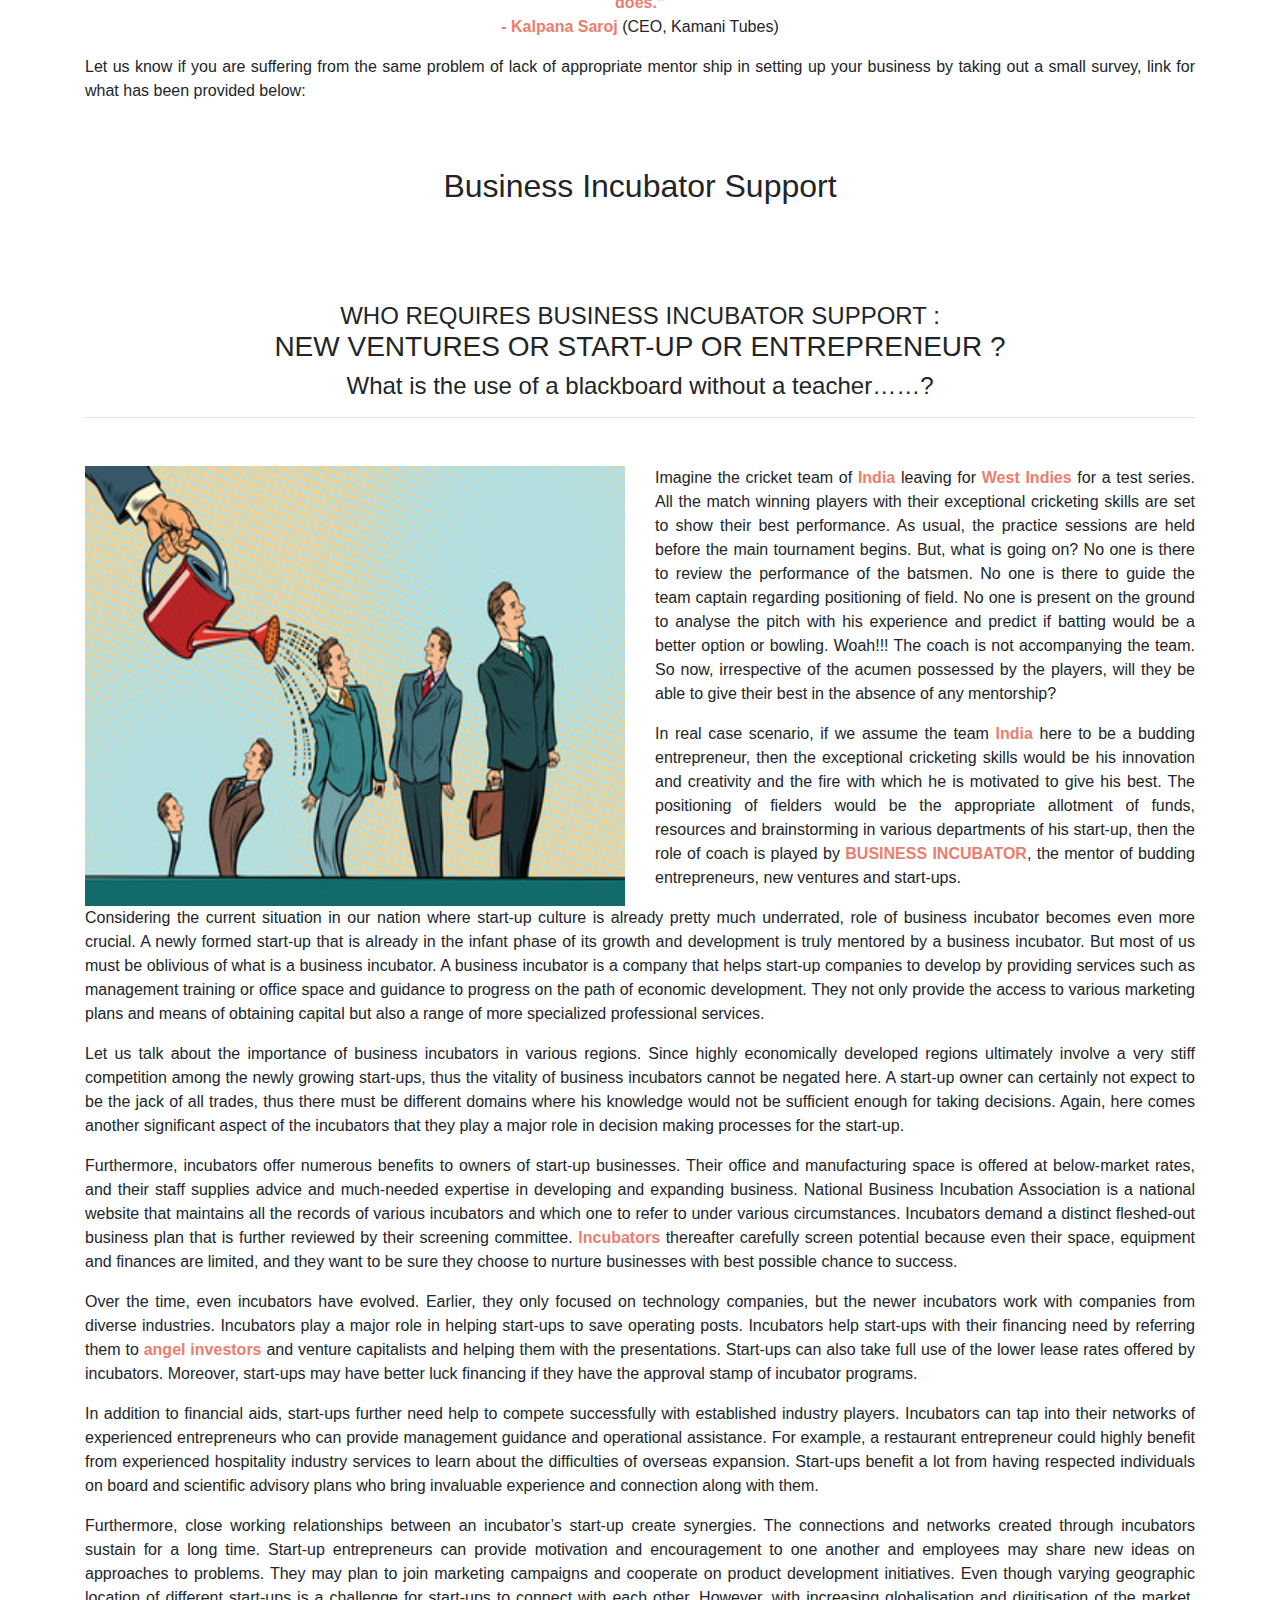
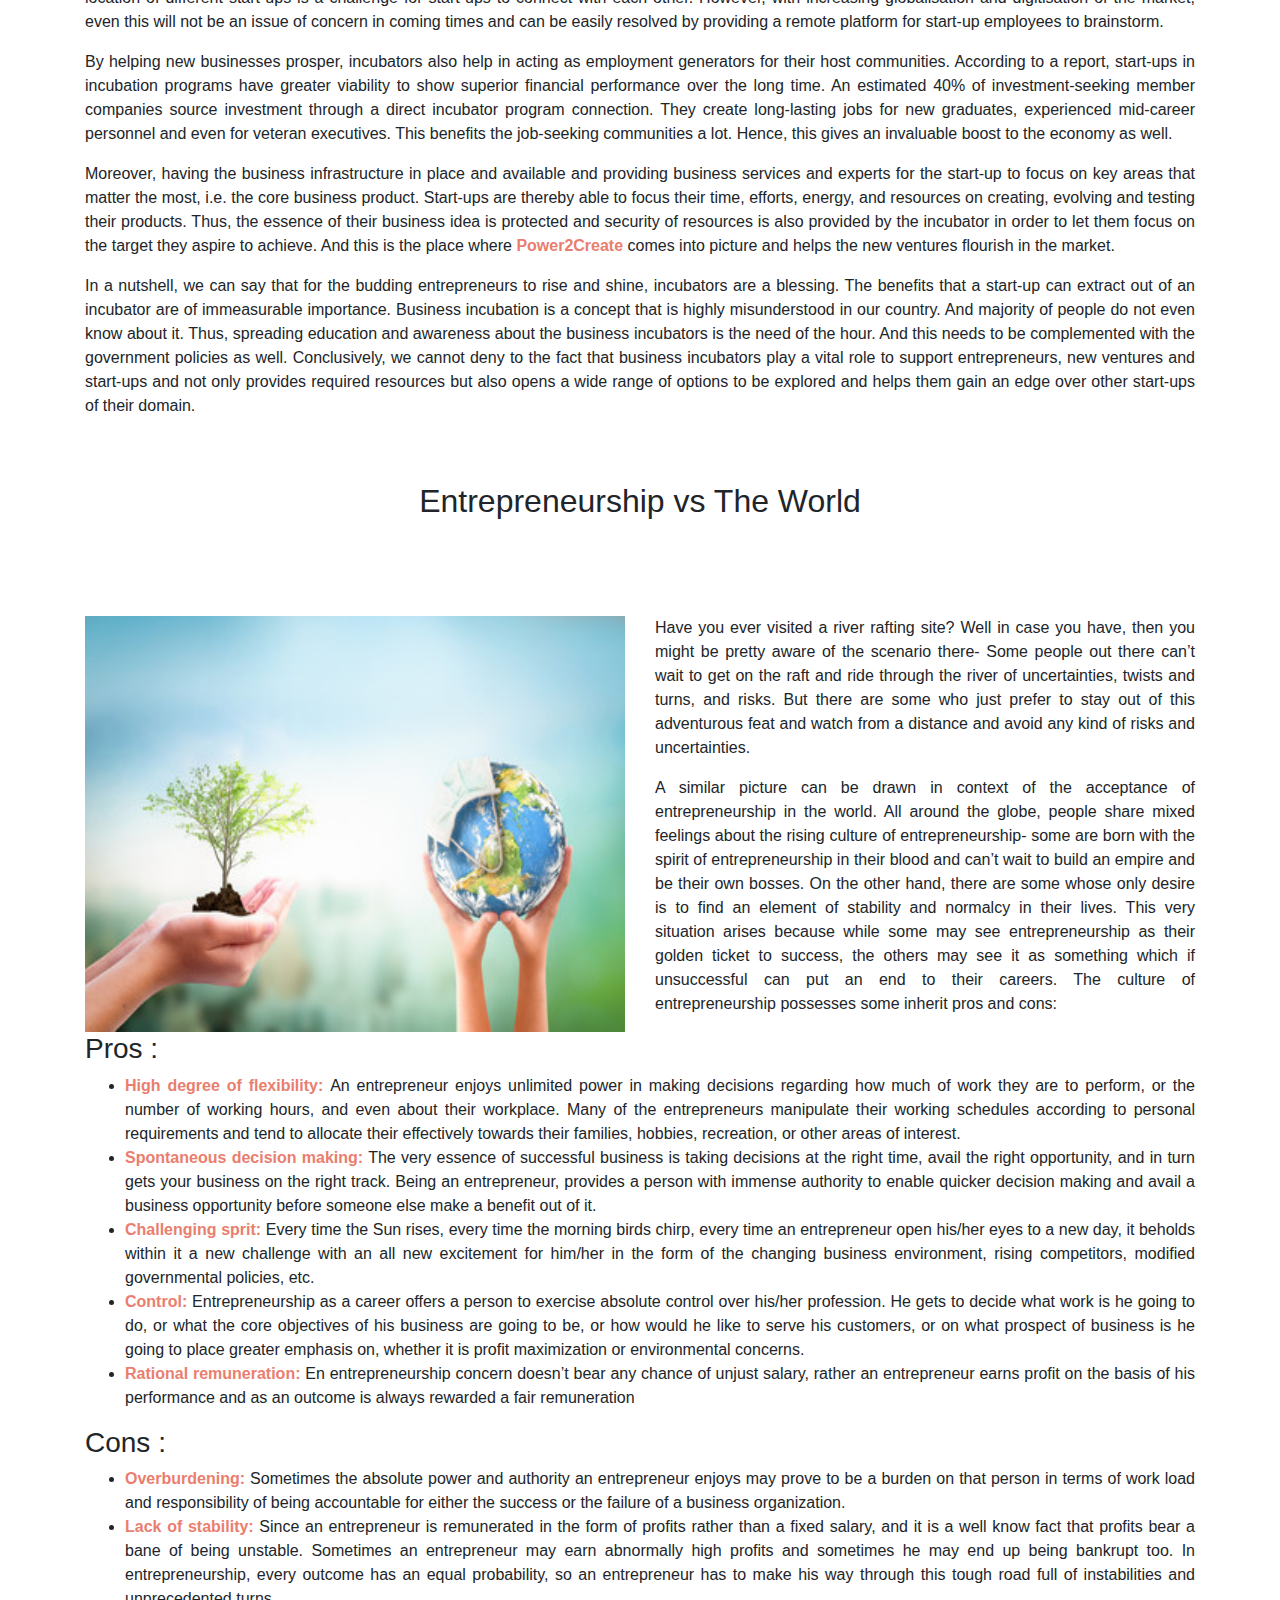
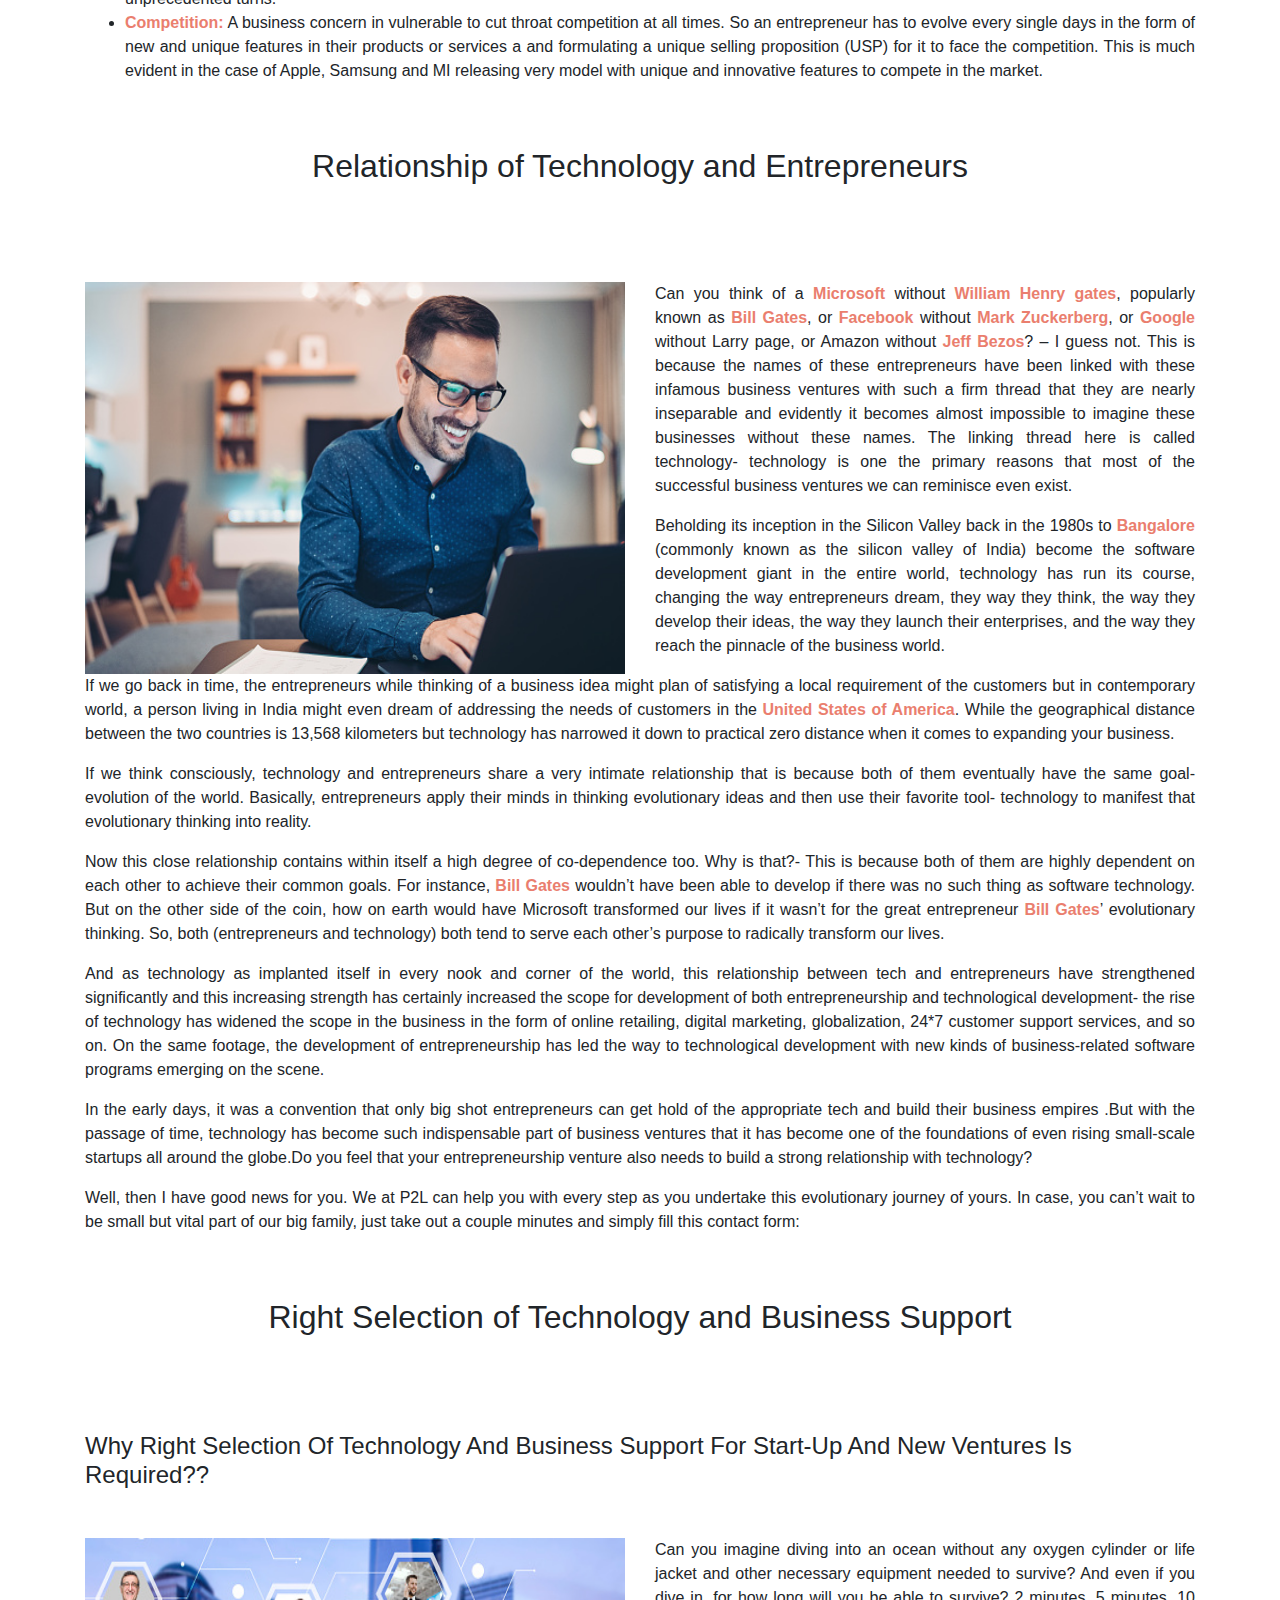
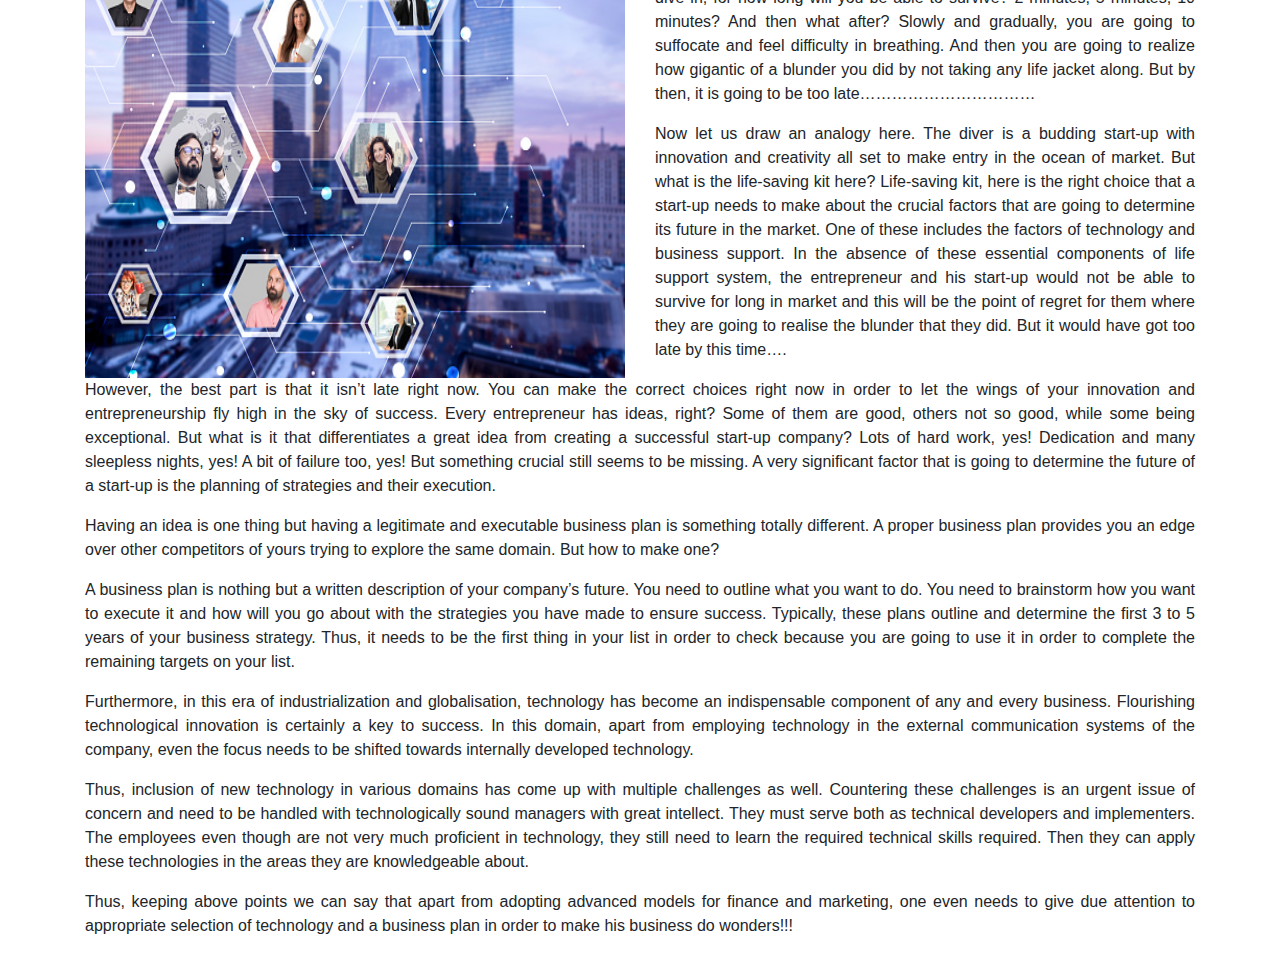
==== commit 9c05994d: "First Commit" ====
--- a/Blog.html
+++ b/Blog.html
@@ -18,7 +18,7 @@
 
   <div class="bgimg-blog">
     <div class="back-bg-color">
-      <nav class="navbar navbar-expand-lg navbar-dark bg-none rounded">
+      <nav class="navbar navbar-expand-lg navbar-dark bg-none rounded pt-3">
         <a class="navbar-brand" href="#" style="margin-left: 5%;">
             <img src="css/Images/logo0.png" width="30" height="30" class="d-inline-block align-top" alt="" loading="lazy">
           Power2Create
@@ -47,9 +47,6 @@
           </ul>
         </div>
       </nav>
-        <div class="caption">
-            <div class="blog-banner-text">Blogs</div>
-        </div>
       </div>
   </div>
 
--- a/css/style_blog.css
+++ b/css/style_blog.css
@@ -17,19 +17,21 @@
 
 .bgimg-blog{
     position: relative;
-    background-attachment: fixed;
+	background-size: 100% 100%;
+    background-attachment: scroll;
     background-position: center;
     background-repeat: no-repeat;
-    -webkit-background-size: cover;
-    -moz-background-size: cover;
-    -o-background-size: cover;
-    background-size: cover;
-    scroll-behavior: smooth;
     height: 60%;
   }
+  
   .bgimg-blog {
-    background-image: url("Images/blogs.jpg");
+    background-image: url("Images/Blogs.png");
   }
+  @media only screen and (max-device-width: 375px) {
+    .bgimg-blog {
+        background-image: url("Images/mobile_blogs.png");
+        }
+}
   
   
   .back-bg-color{
@@ -45,28 +47,6 @@
     width: 100%;
     text-align: center;
   }
-  
-@keyframes reveal {
-    80%{
-        letter-spacing: 8px;
-    }
-    100% {
-        background-size: 300% 300%;
-    }
-}
-
-@keyframes glow {
-    40% {
-        text-shadow: 0 0 5px #ea7e6e;
-    }
-    
-    80% {
-        text-shadow: 0 0 10px #ea7e6e;
-    }
-    100% {
-        text-shadow: 0 0 5px #ea7e6e;
-    }
-}
 
 .blog-banner-text {
     background-color: transparent;
@@ -77,8 +57,6 @@
     background-clip: padding-box;
     font-size: 8vw;
     font-family: sans-serif;
-    animation: reveal 3000ms ease-in-out forwards,
-                glow 2500ms linear infinite;
 }  
 
 .main-row{
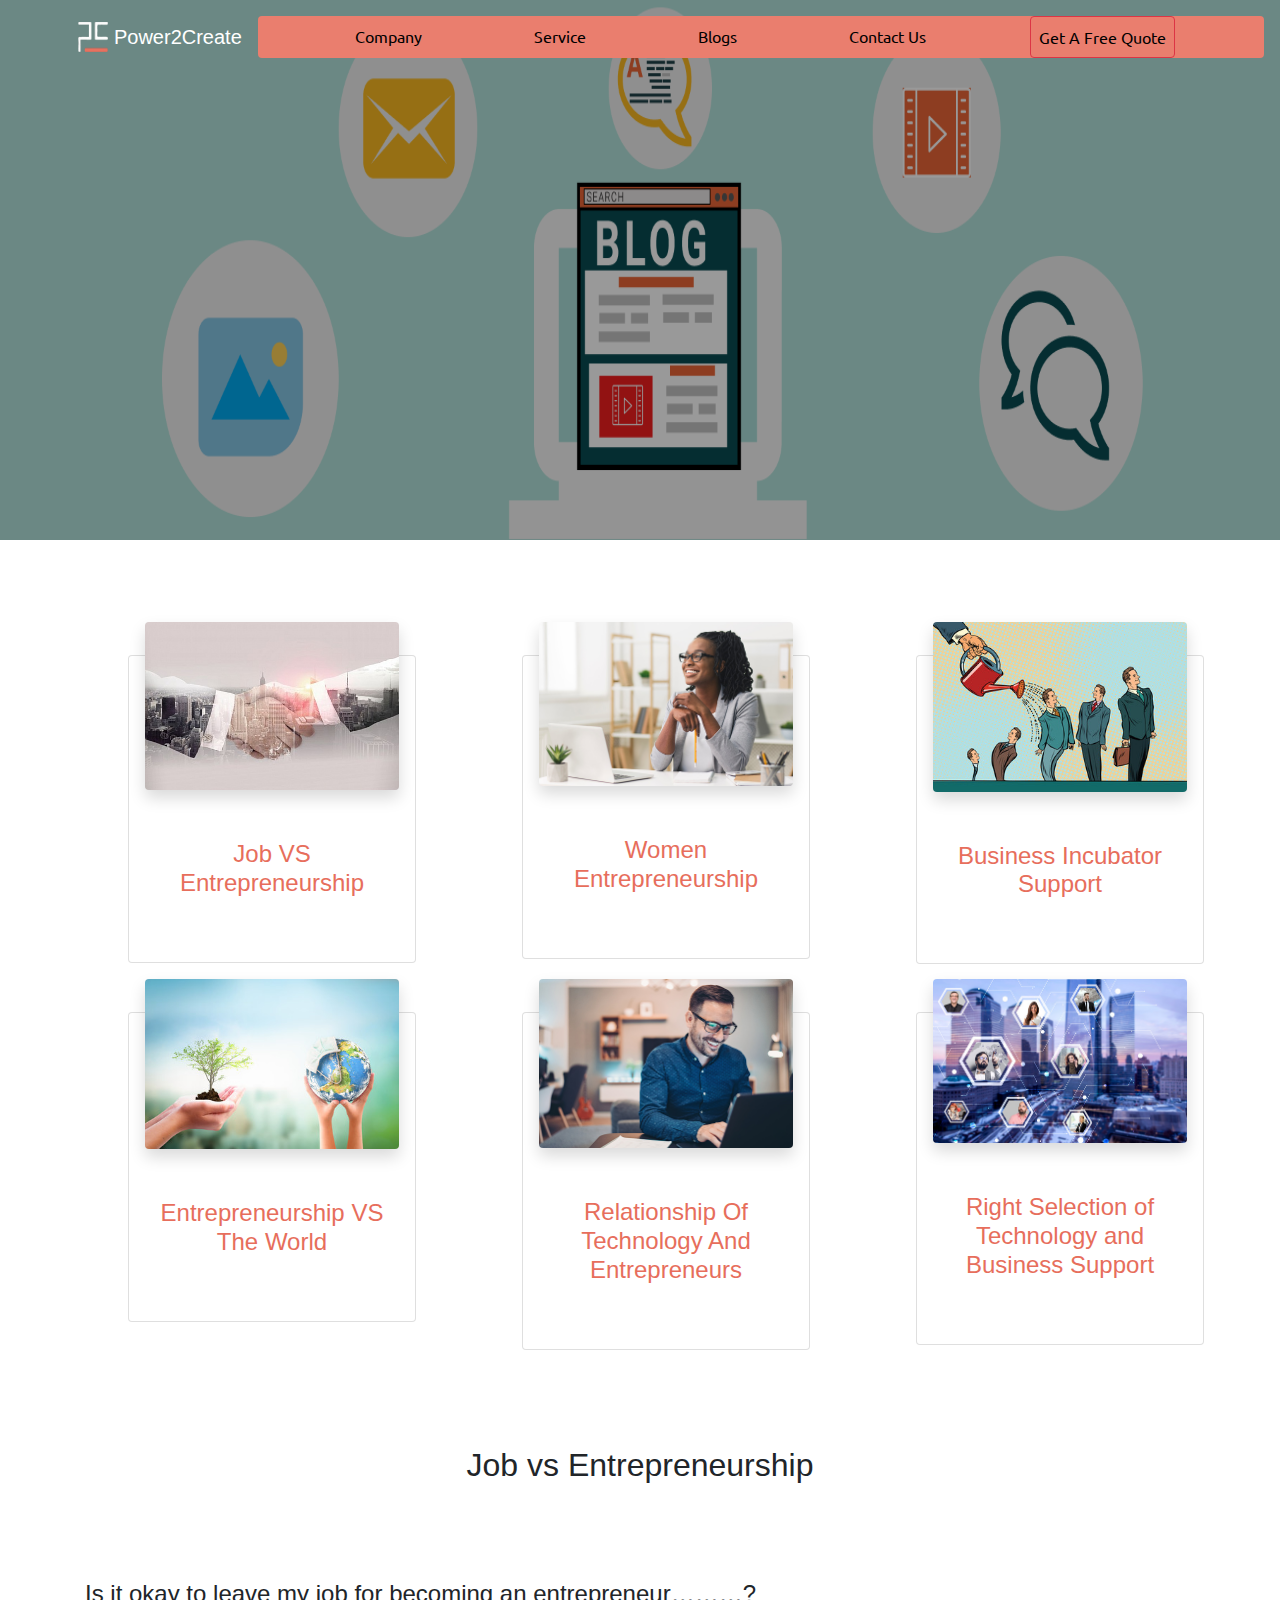
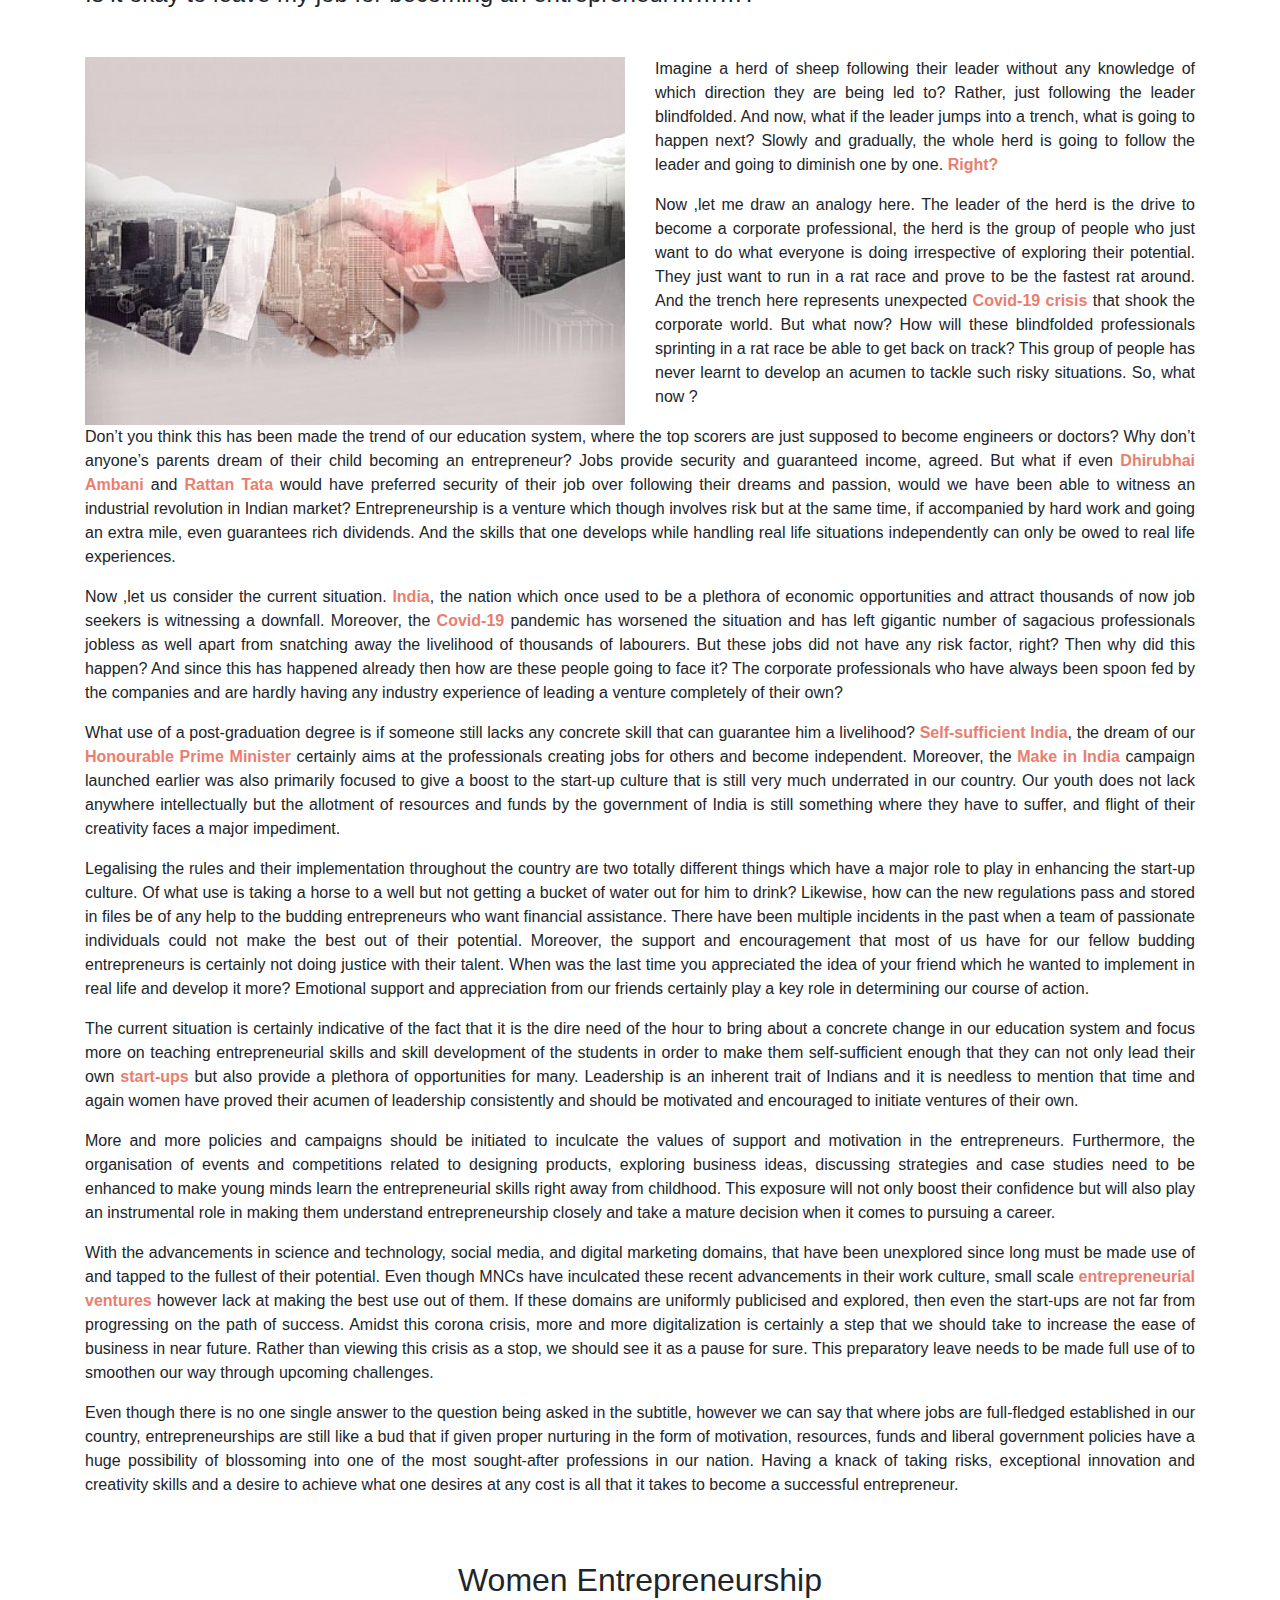
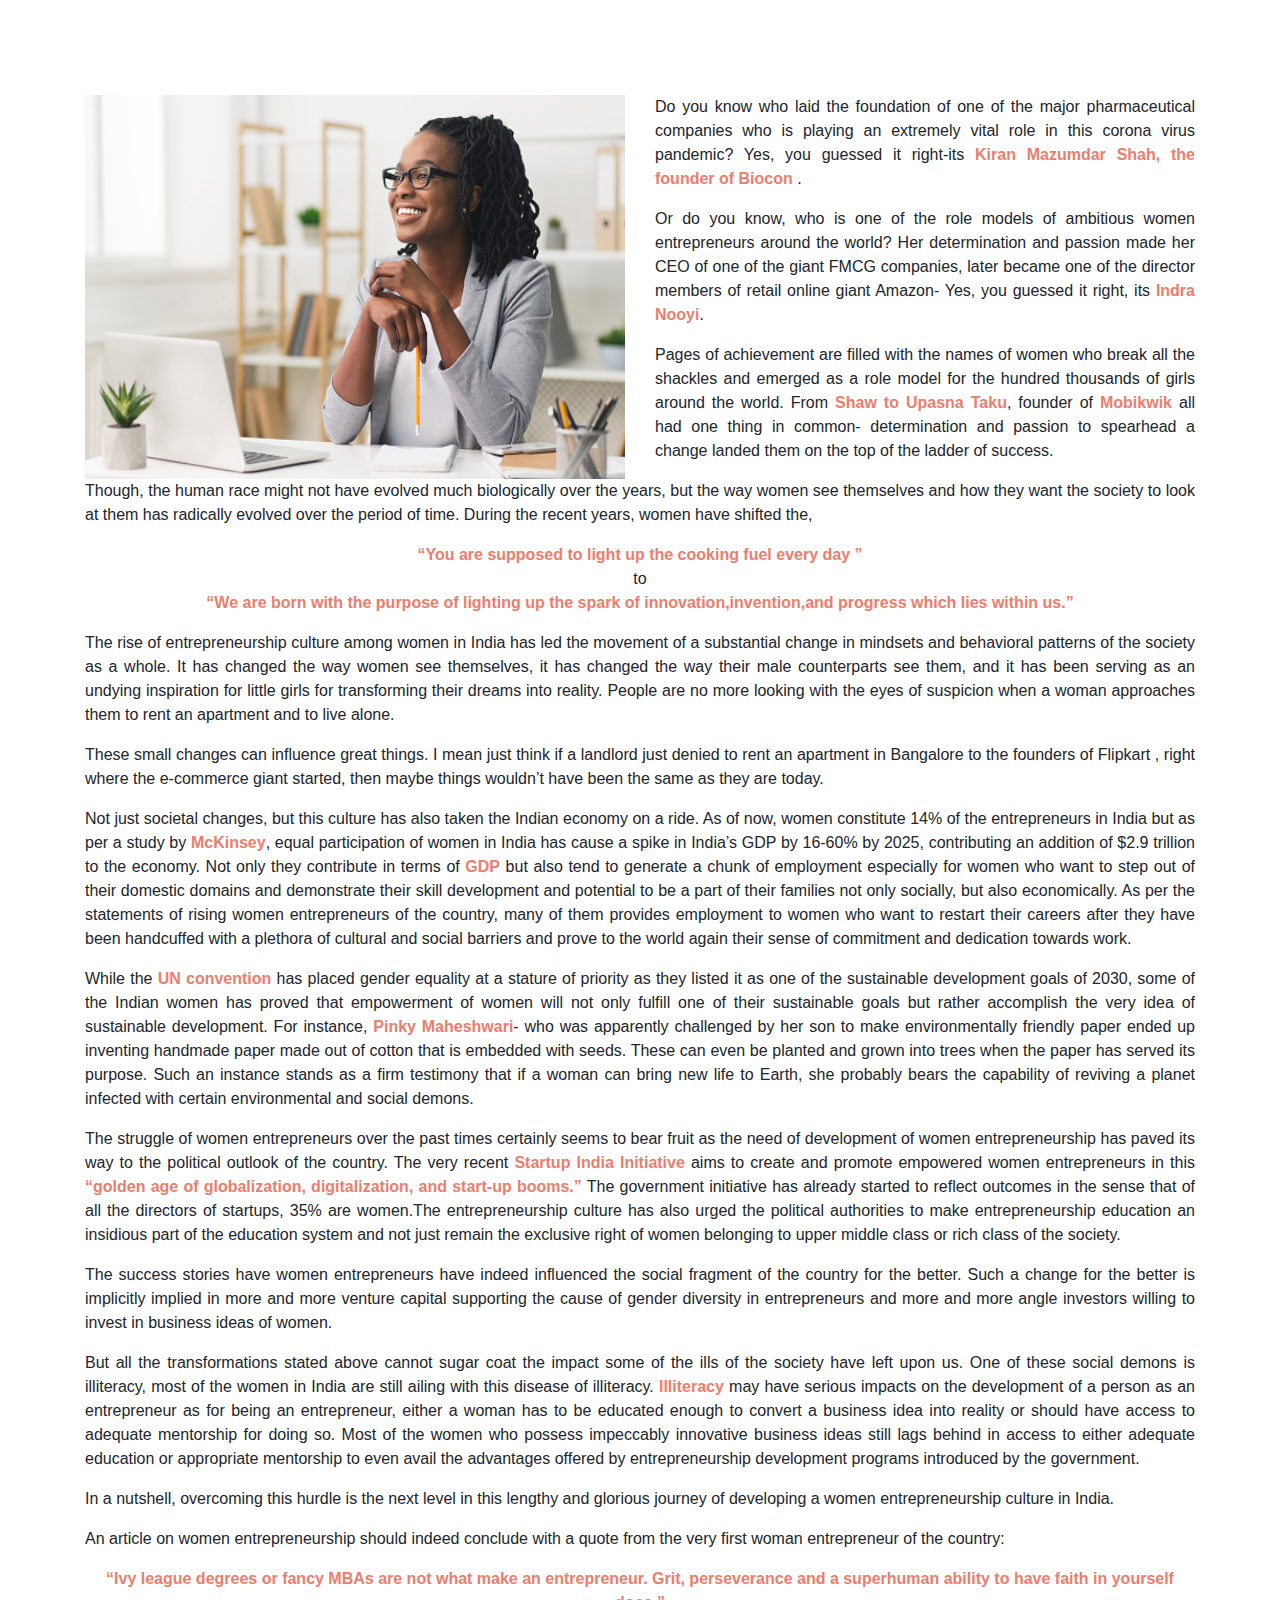
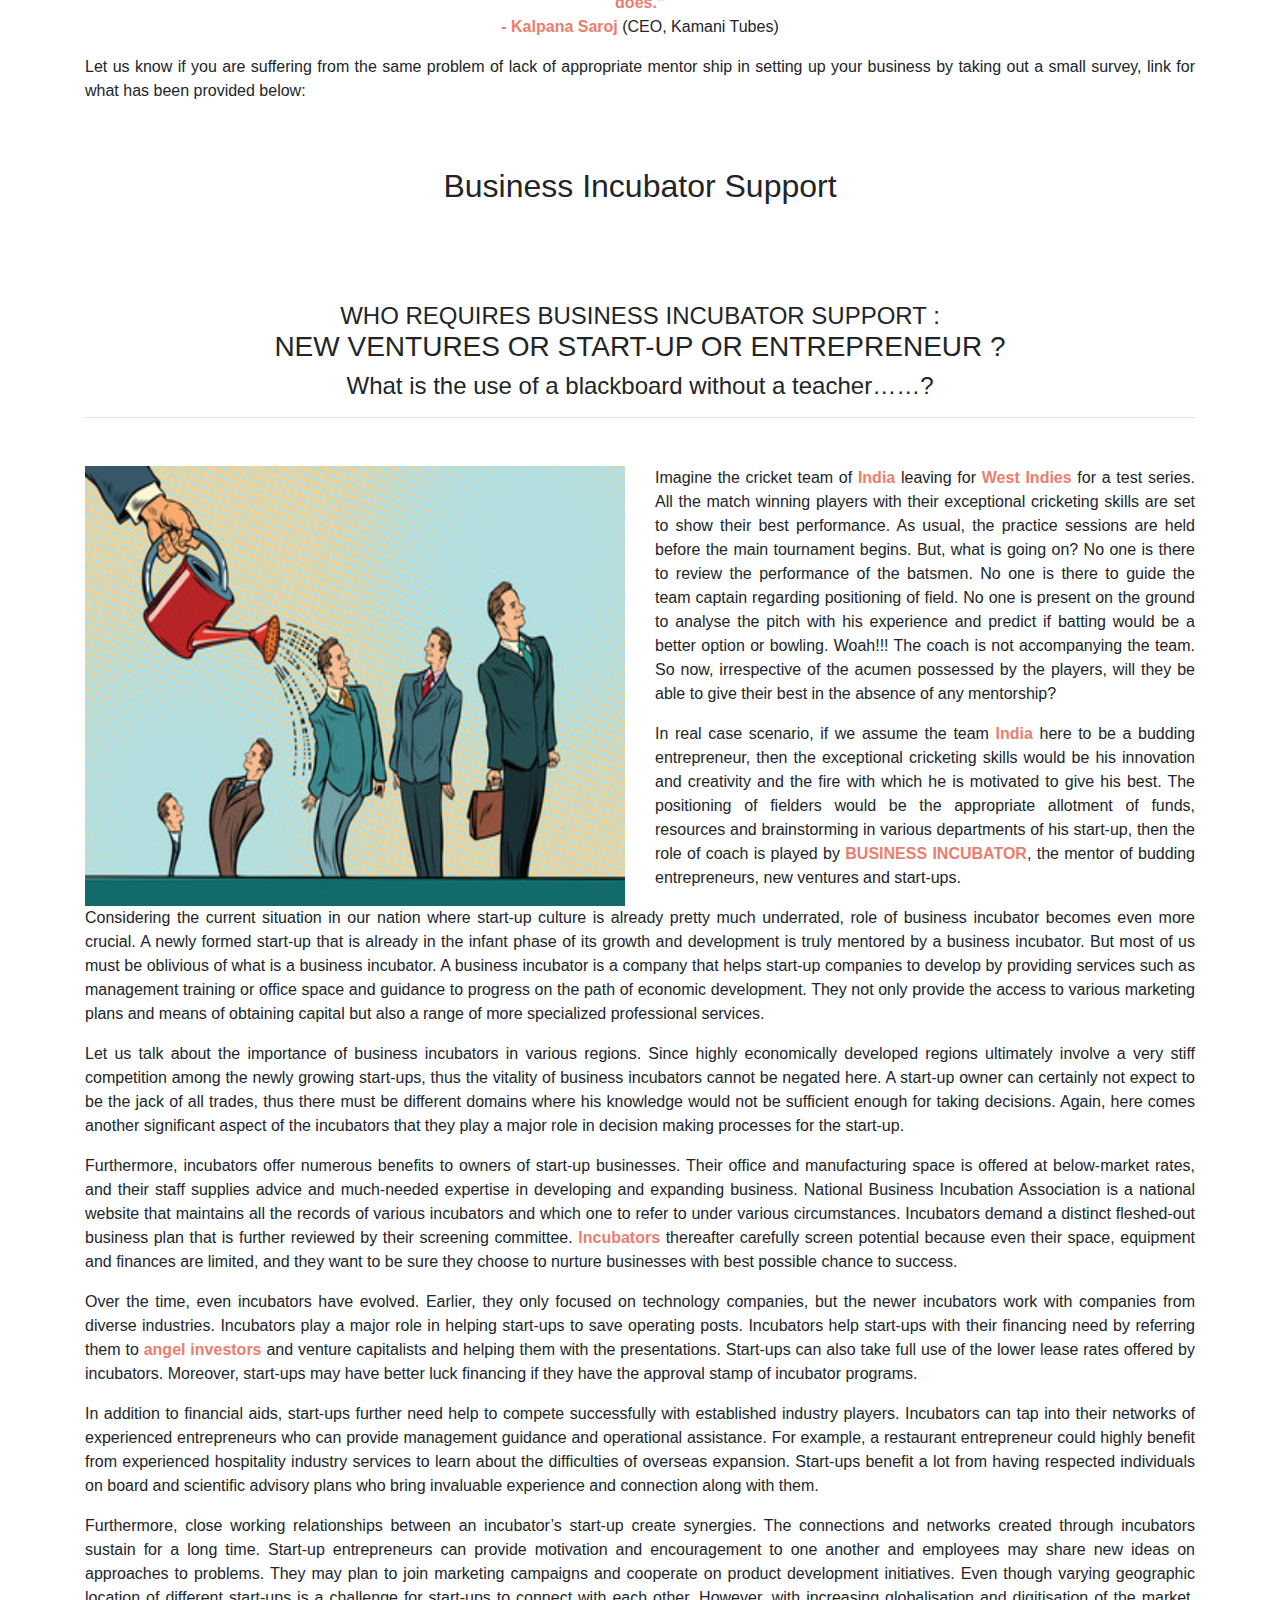
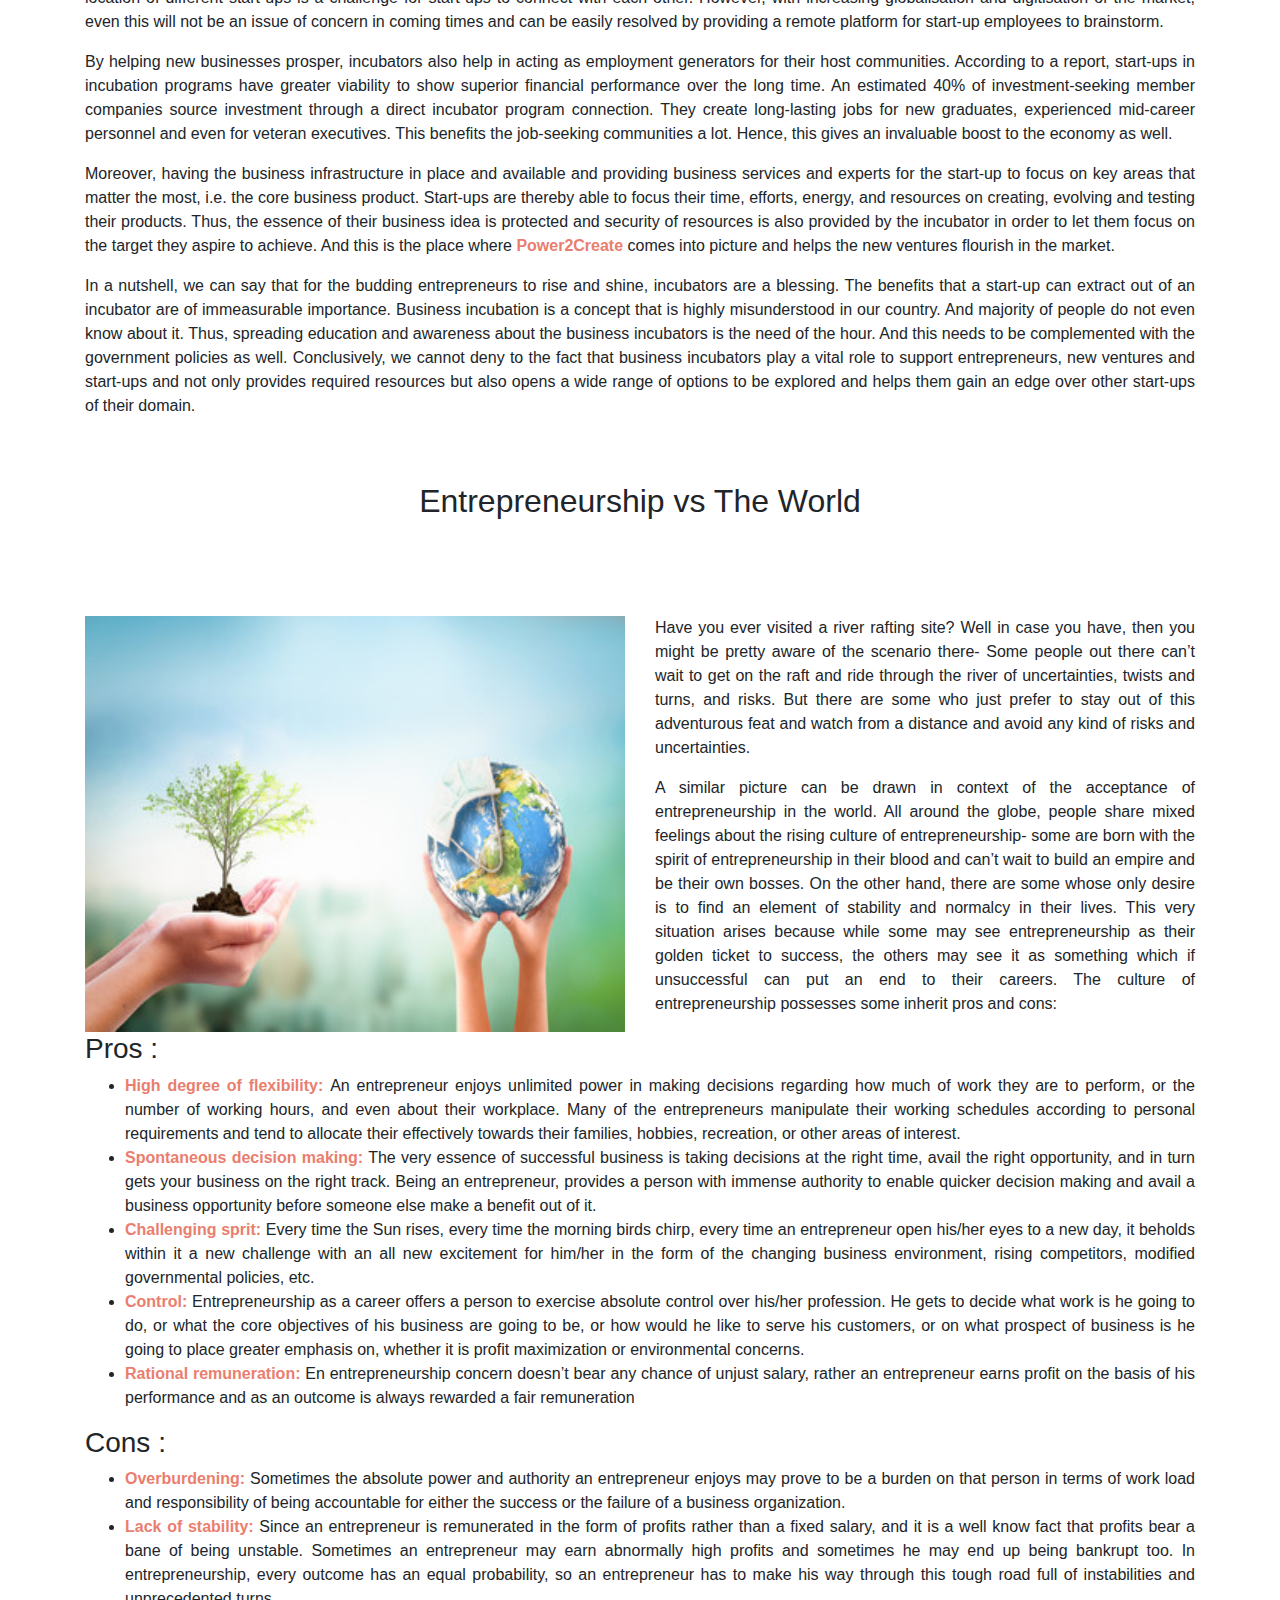
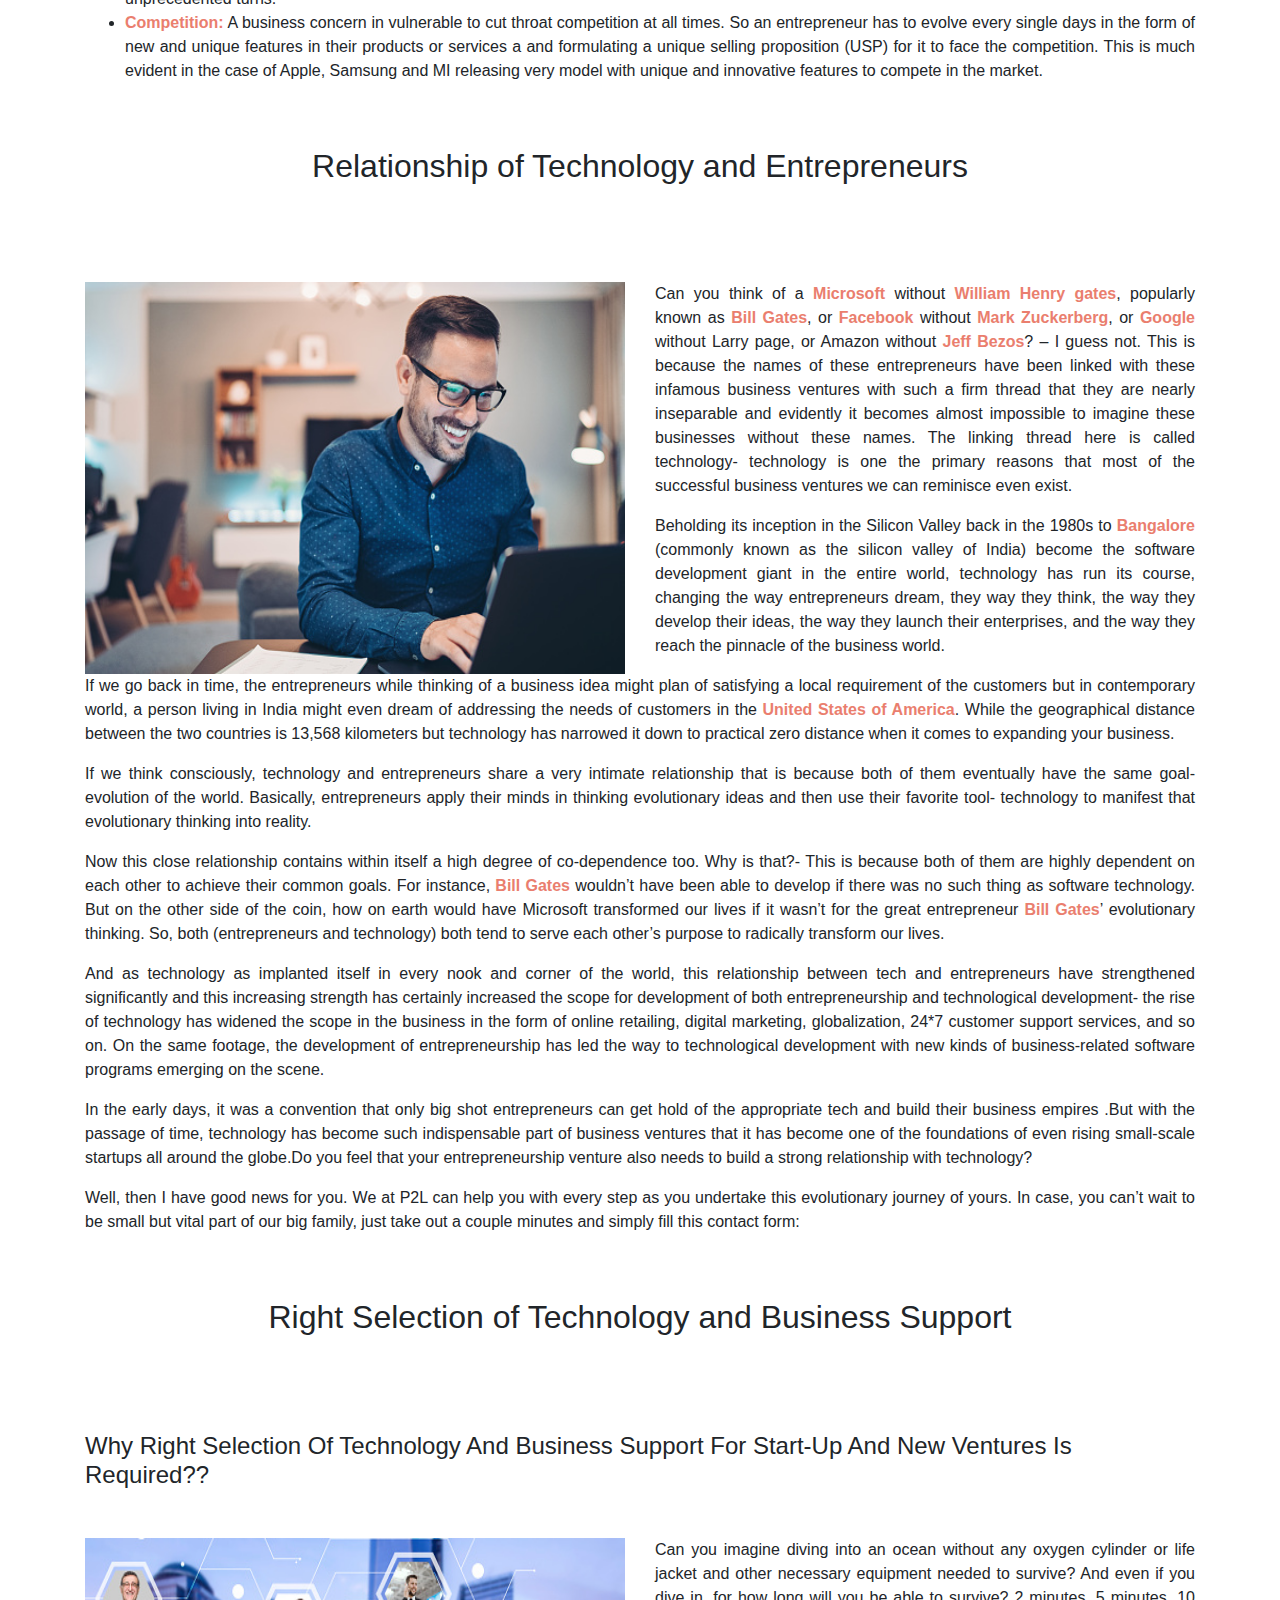
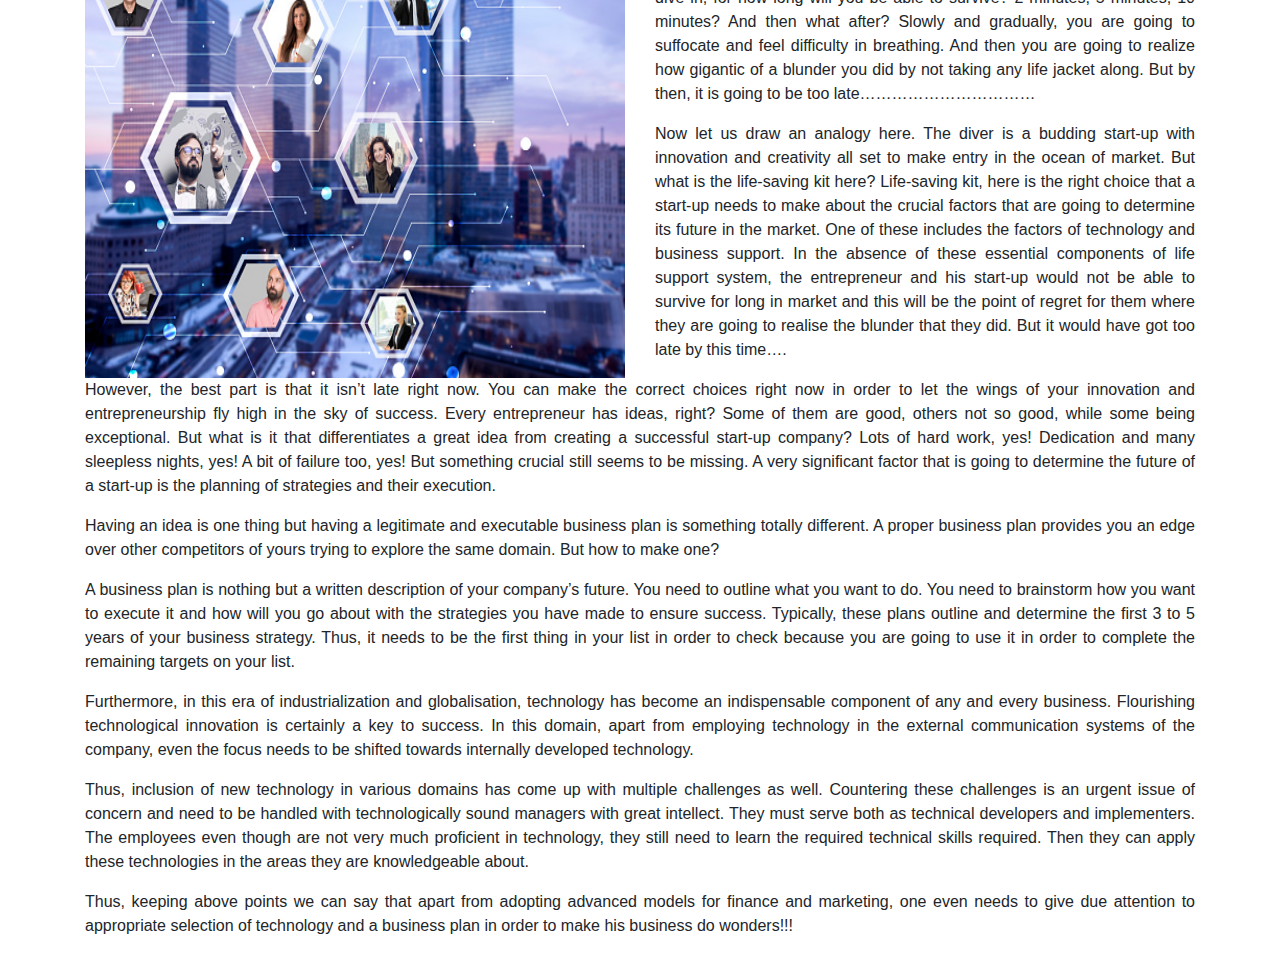
==== commit 05ef3ed7: "Update Blog.html" ====
--- a/Blog.html
+++ b/Blog.html
@@ -42,7 +42,7 @@
               <a class="nav-link" href="Contact_Us.html" style="font-family: 'Ubuntu', sans-serif;">Contact Us</a>
             </li>
             <li class="nav-item">
-              <a class="nav-link" href="freeQuote.html" style="font-family: 'Ubuntu', sans-serif;">Get A Free Quote</a>
+              <a class="nav-link btn btn-outline-danger" href="freeQuote.html" style="font-family: 'Ubuntu', sans-serif;">Get A Free Quote</a>
             </li>
           </ul>
         </div>
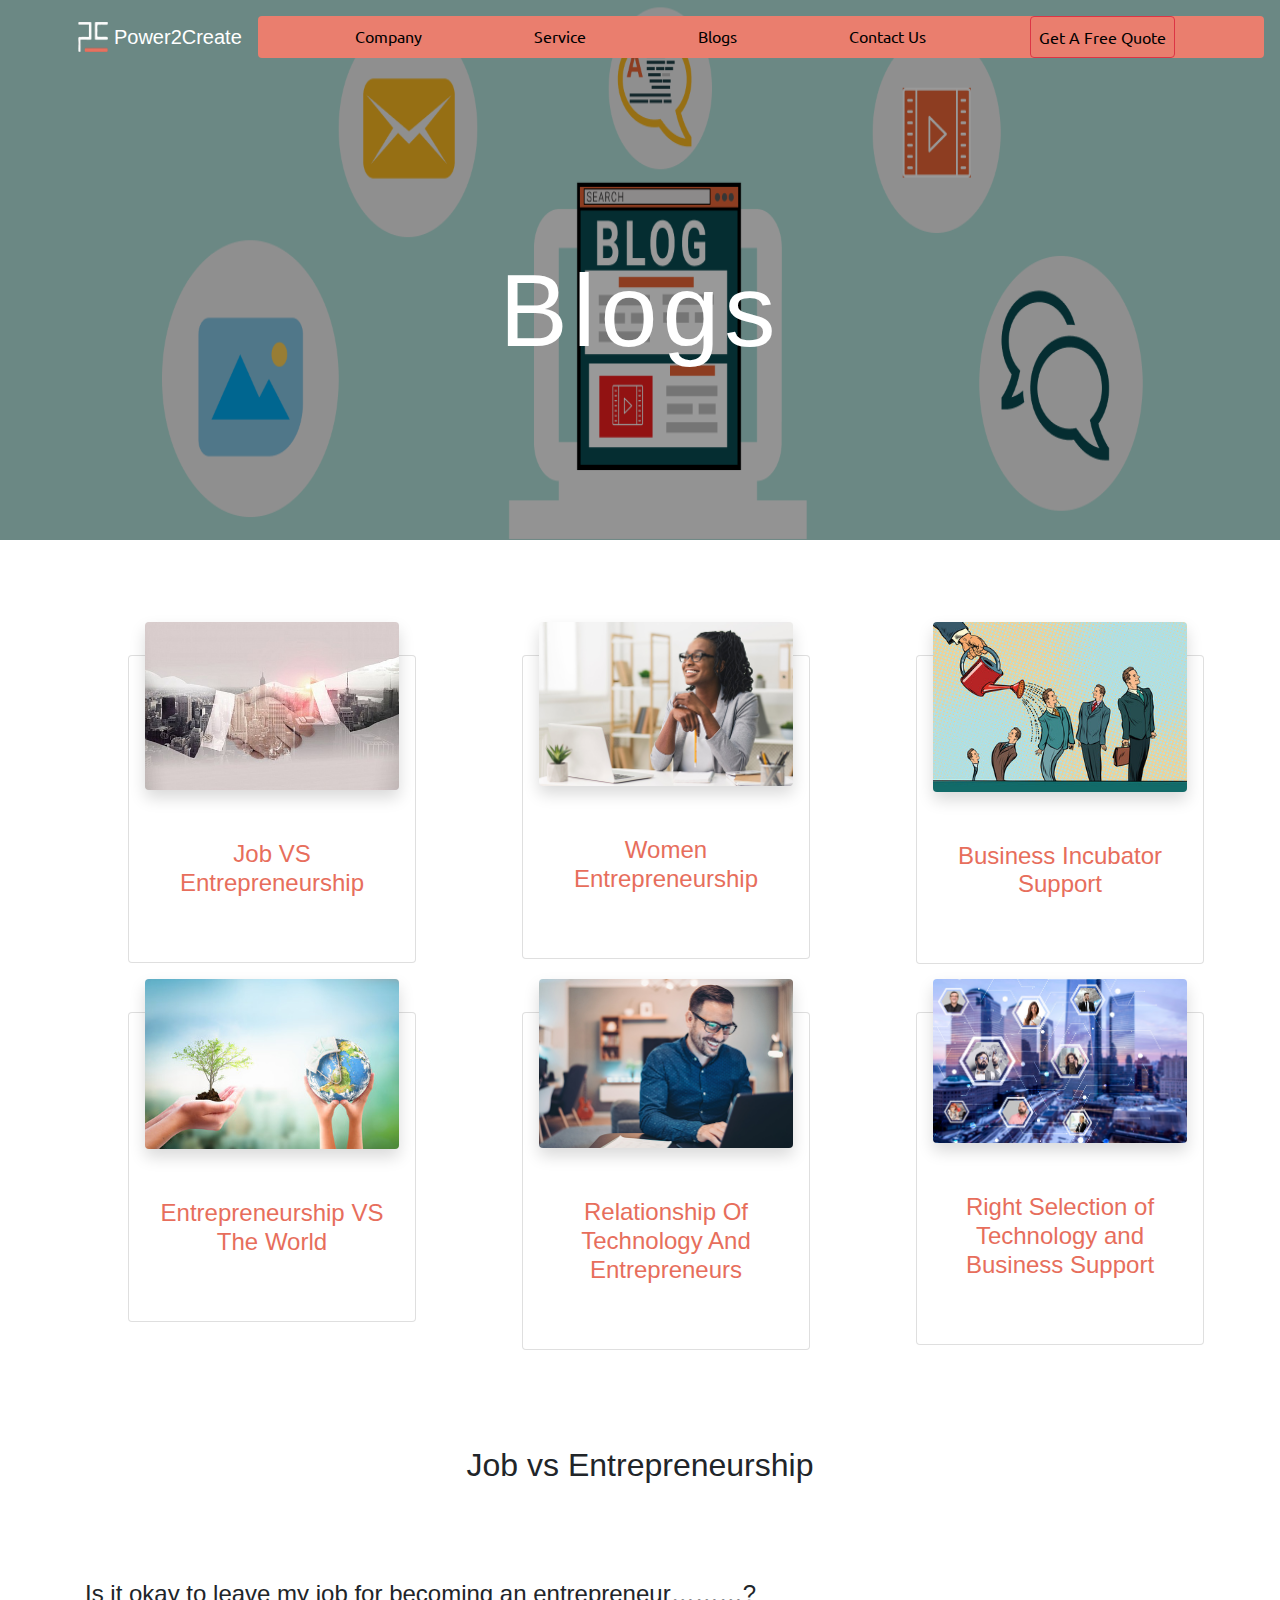
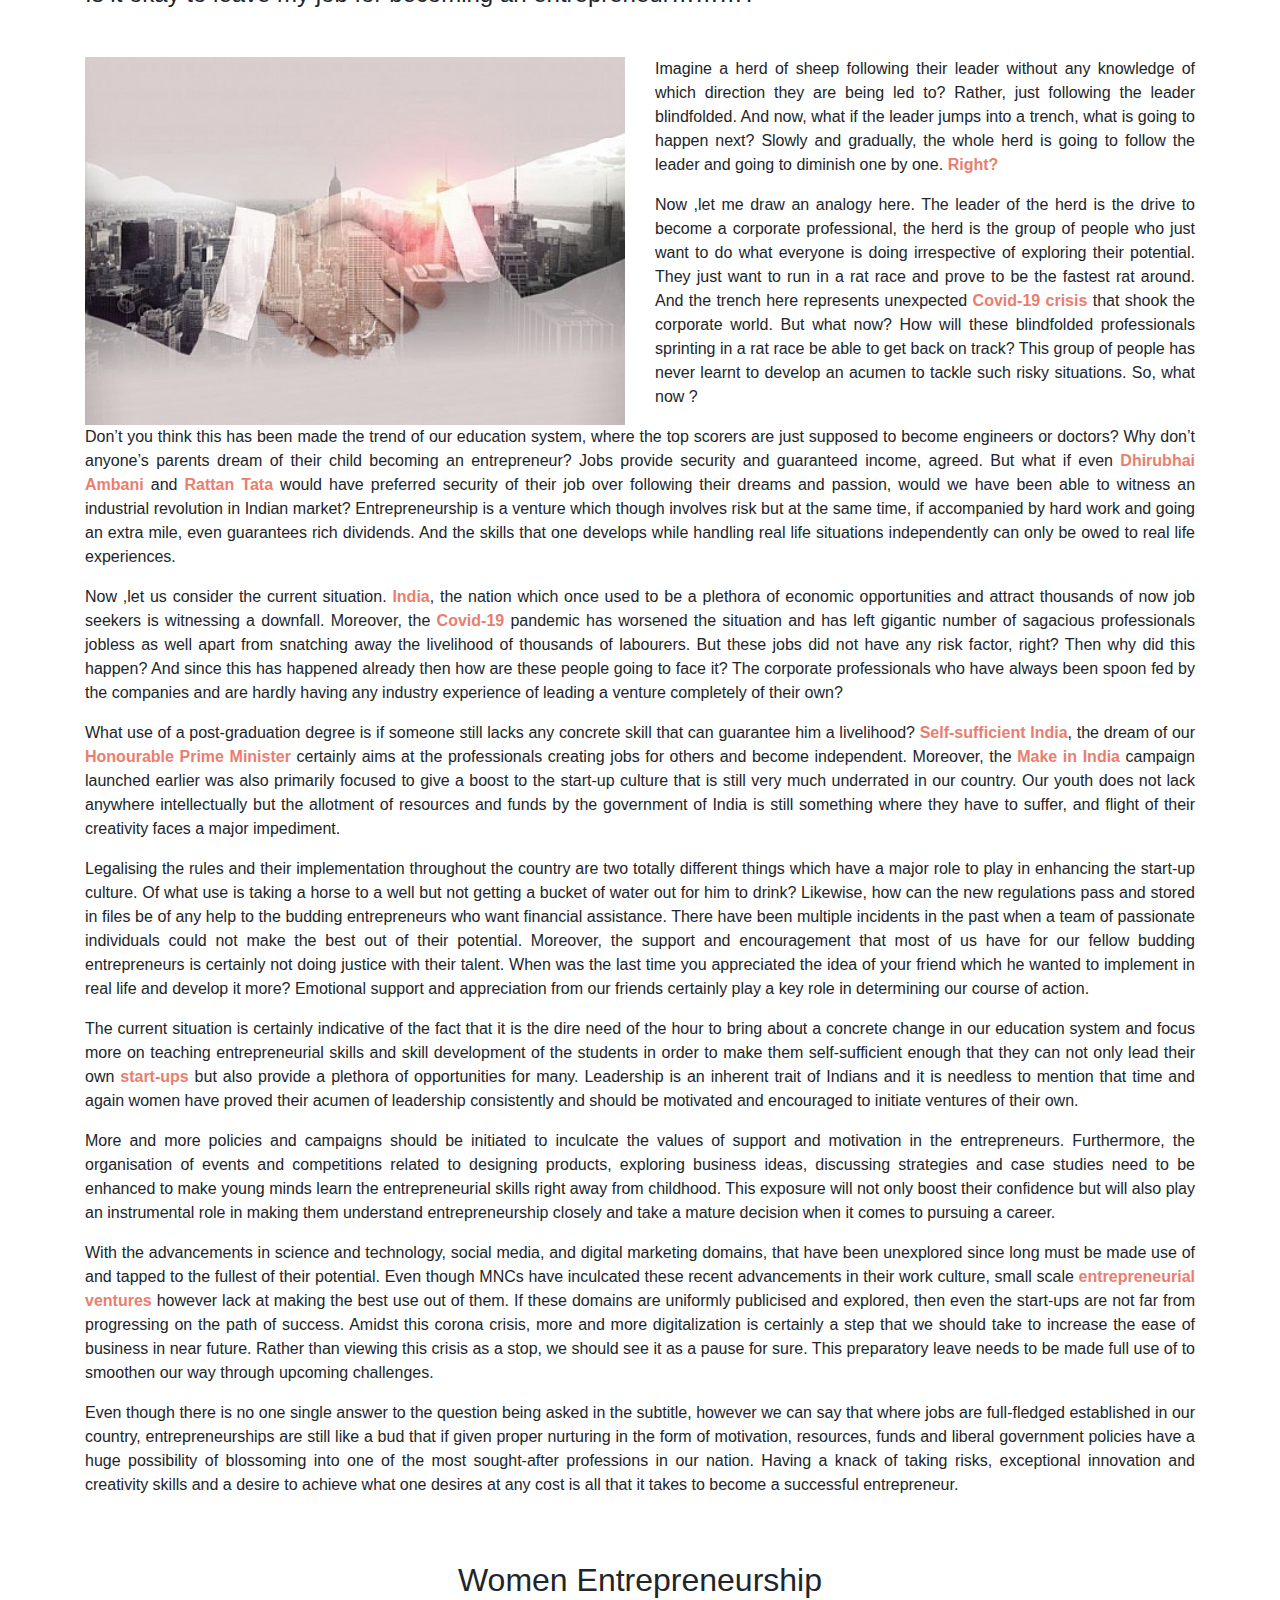
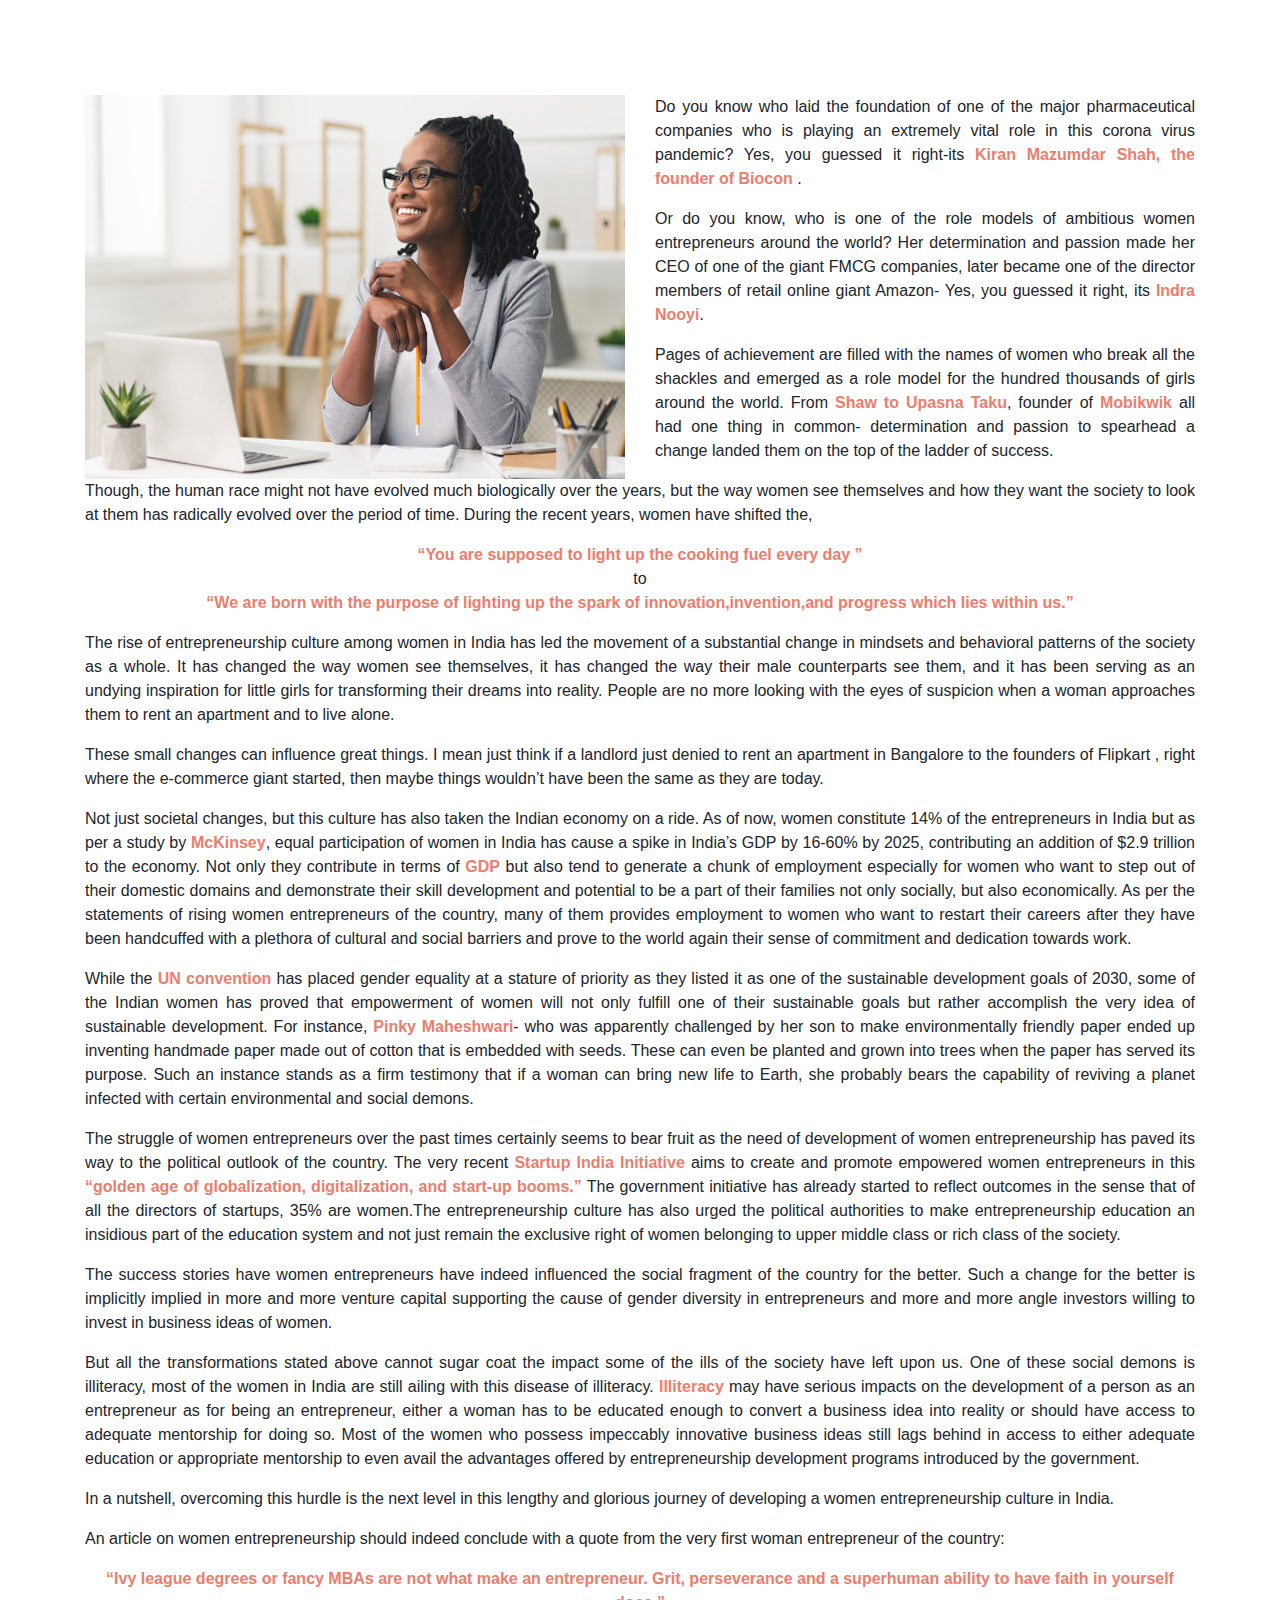
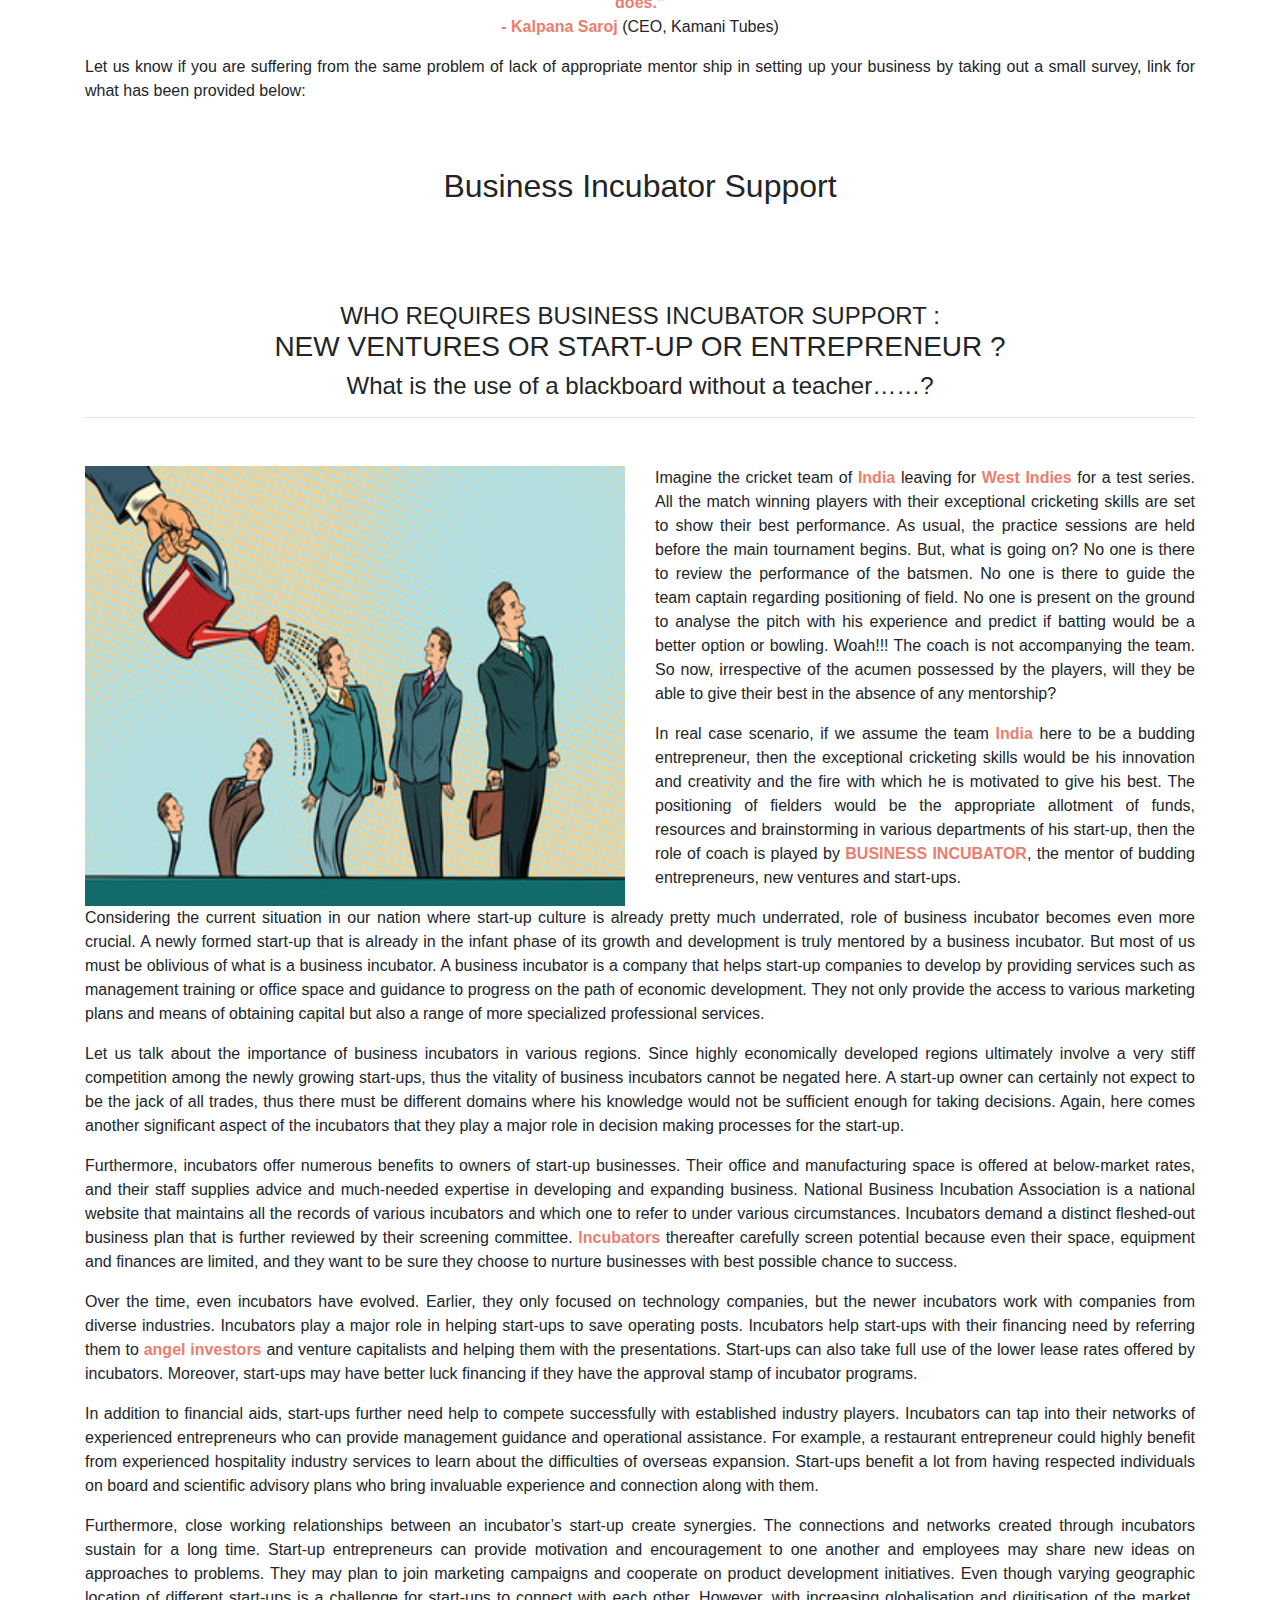
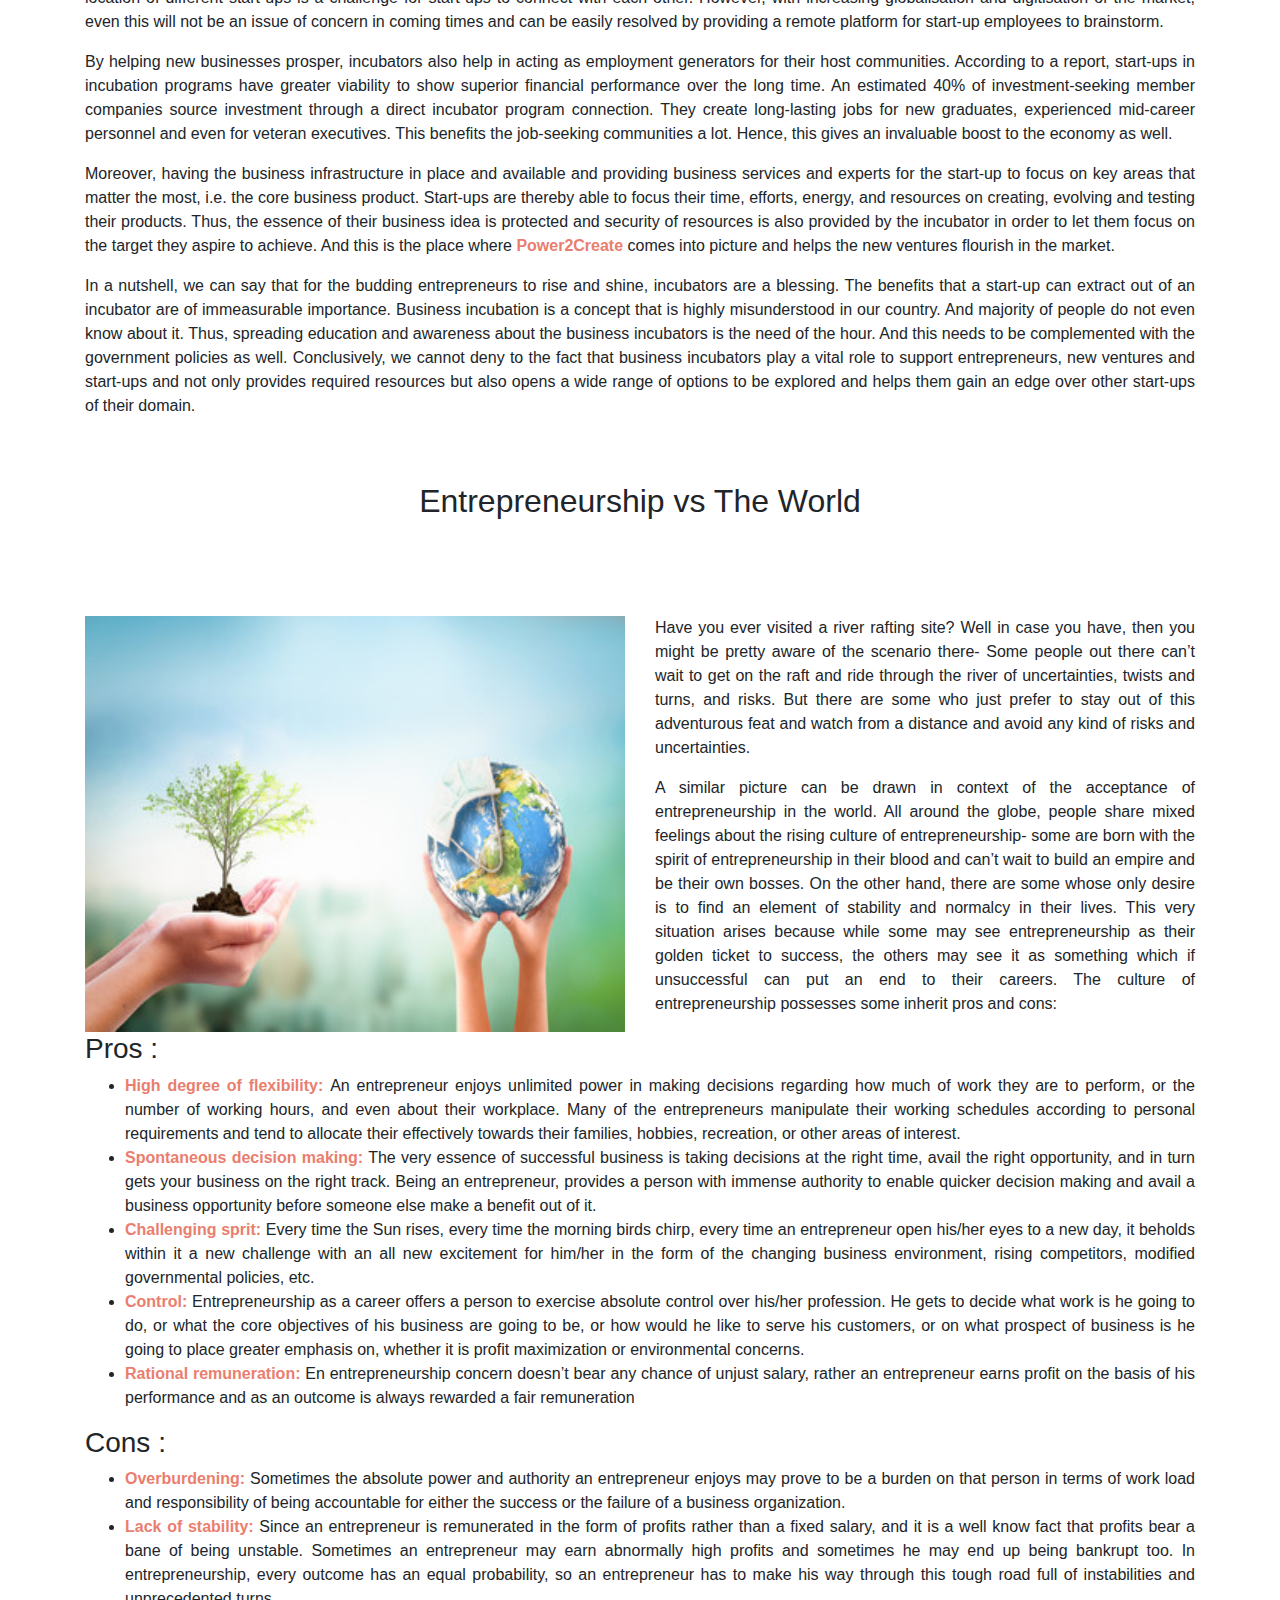
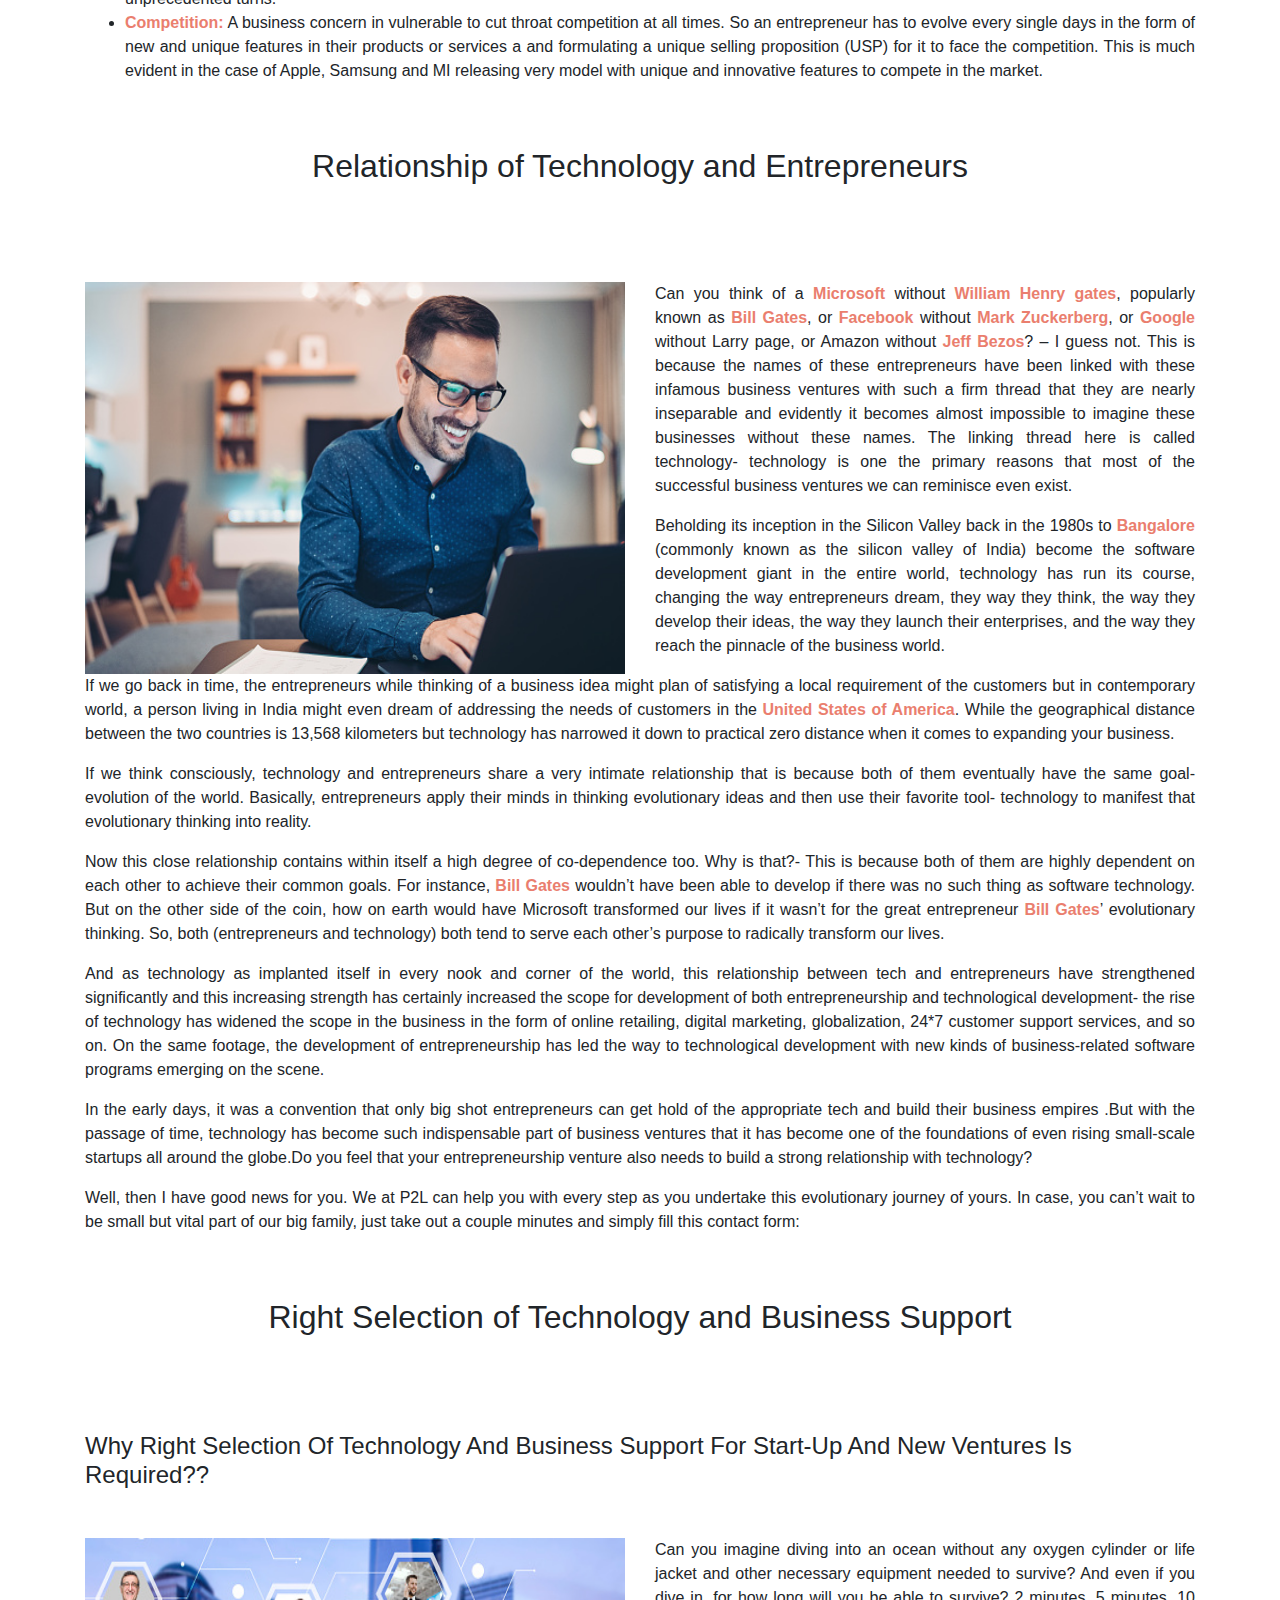
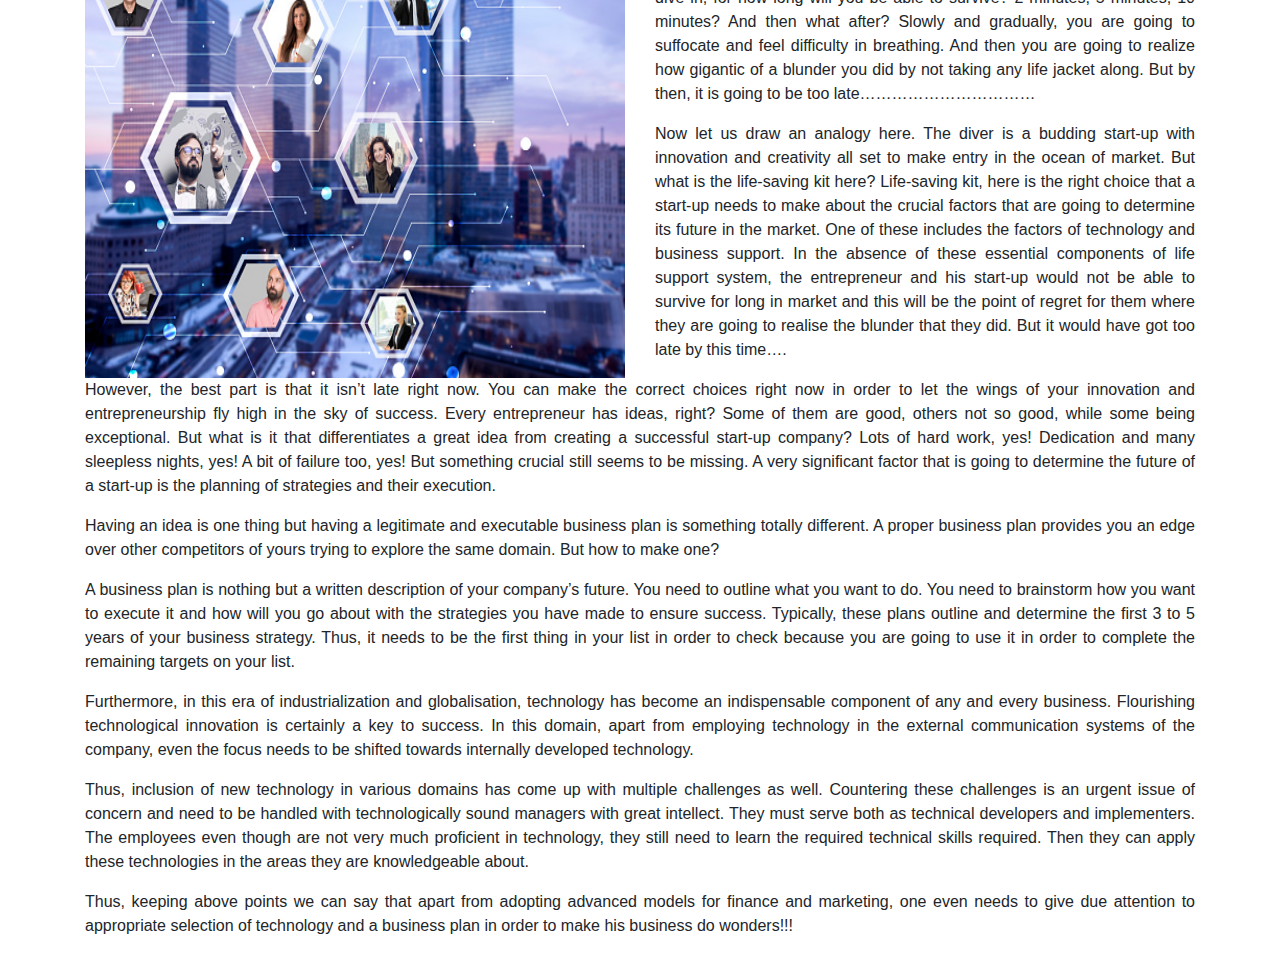
==== commit 0c77e601: "Update Blog.html" ====
--- a/Blog.html
+++ b/Blog.html
@@ -19,7 +19,7 @@
   <div class="bgimg-blog">
     <div class="back-bg-color">
       <nav class="navbar navbar-expand-lg navbar-dark bg-none rounded pt-3">
-        <a class="navbar-brand" href="#" style="margin-left: 5%;">
+        <a class="navbar-brand" href="https://mohit27kokanda.github.io/p2c_landingpage/" style="margin-left: 5%;">
             <img src="css/Images/logo0.png" width="30" height="30" class="d-inline-block align-top" alt="" loading="lazy">
           Power2Create
           </a>
@@ -47,6 +47,9 @@
           </ul>
         </div>
       </nav>
+	    <div class="caption">
+        <div class="blog-banner-text">Blogs</div>
+      </div>
       </div>
   </div>
 
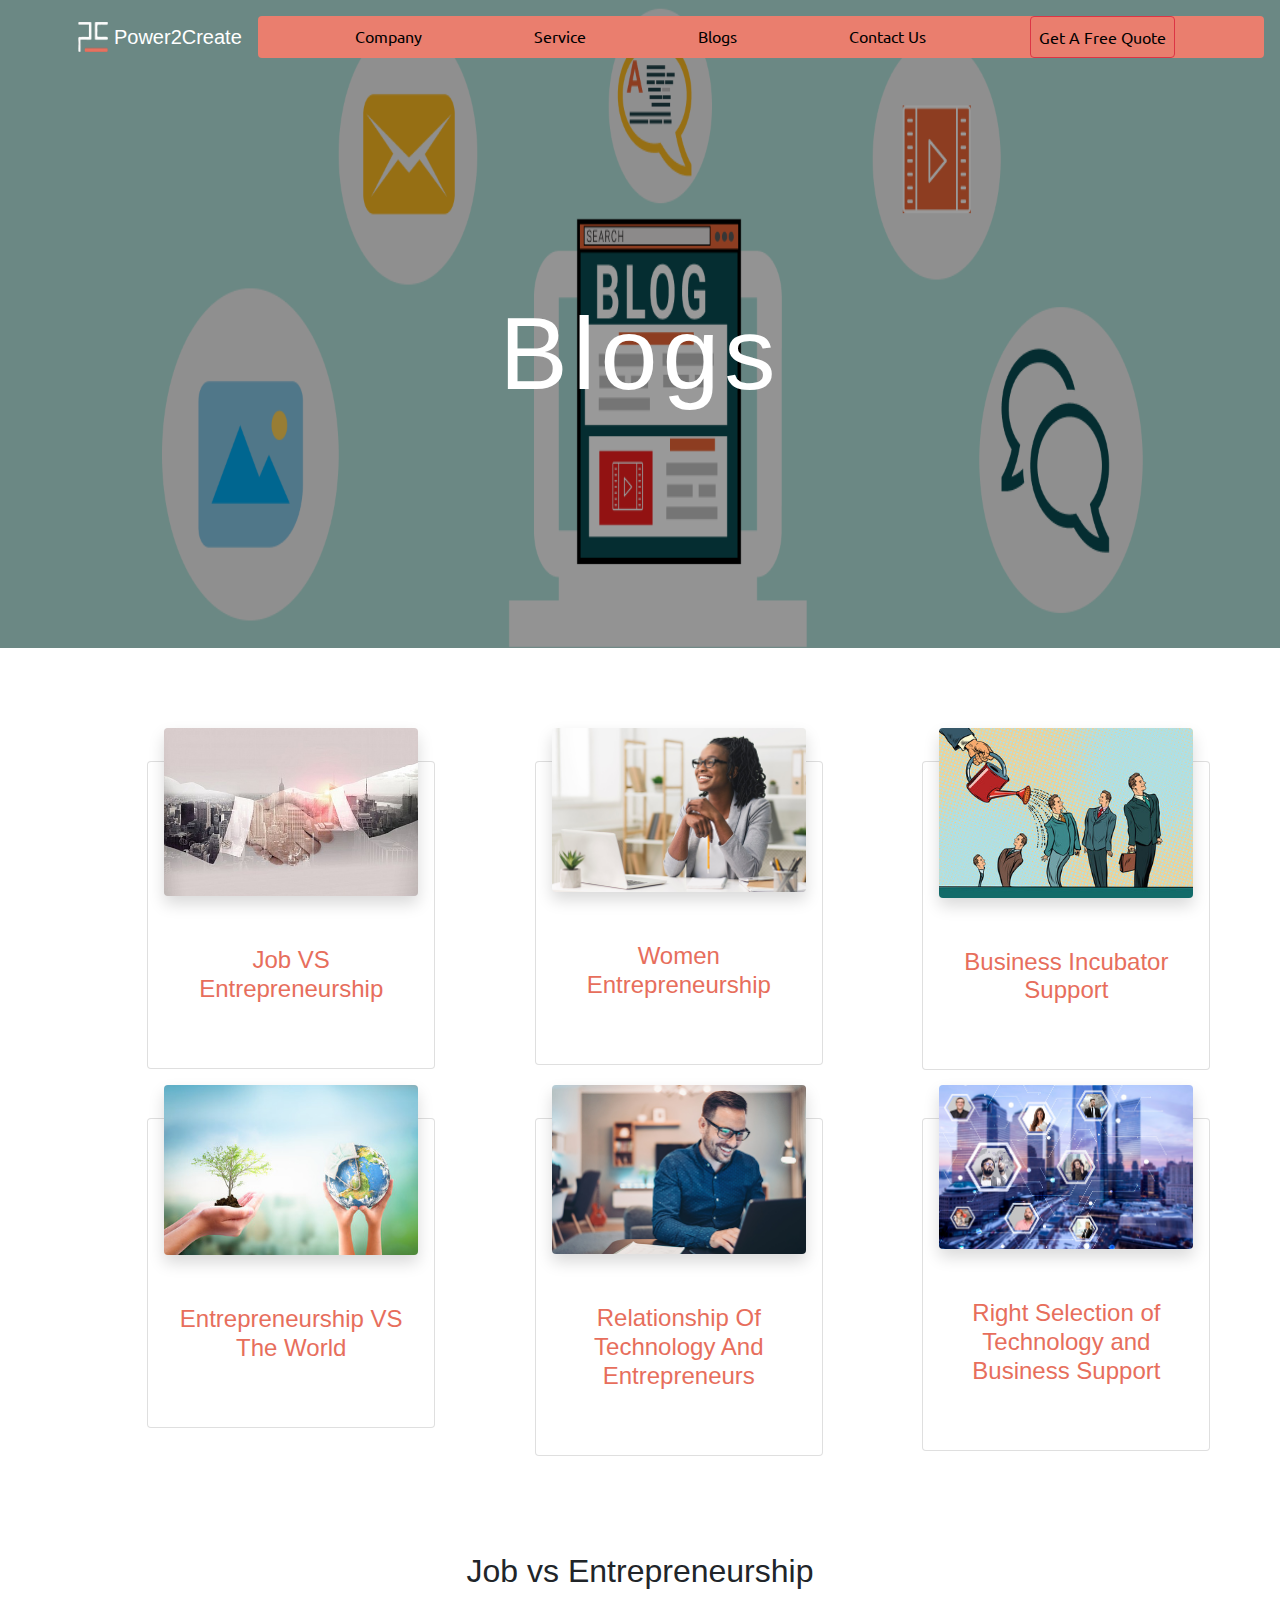
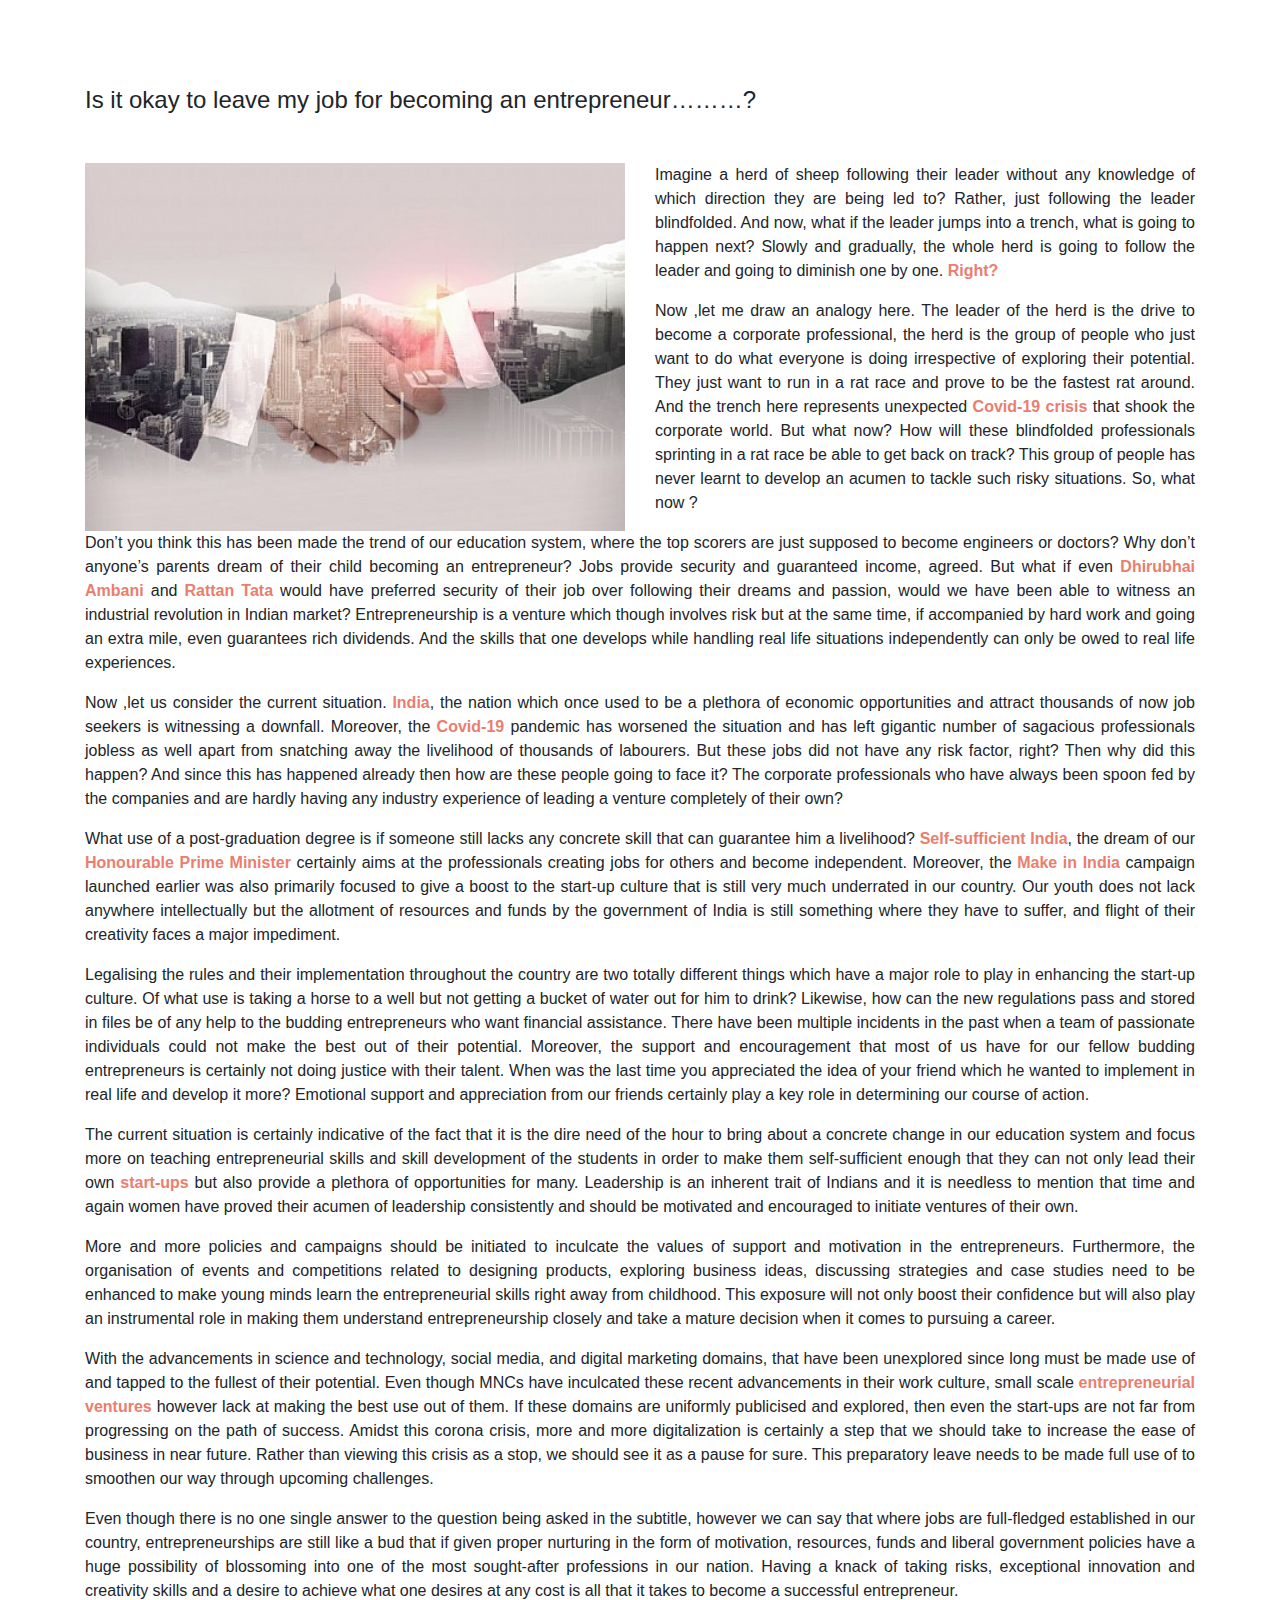
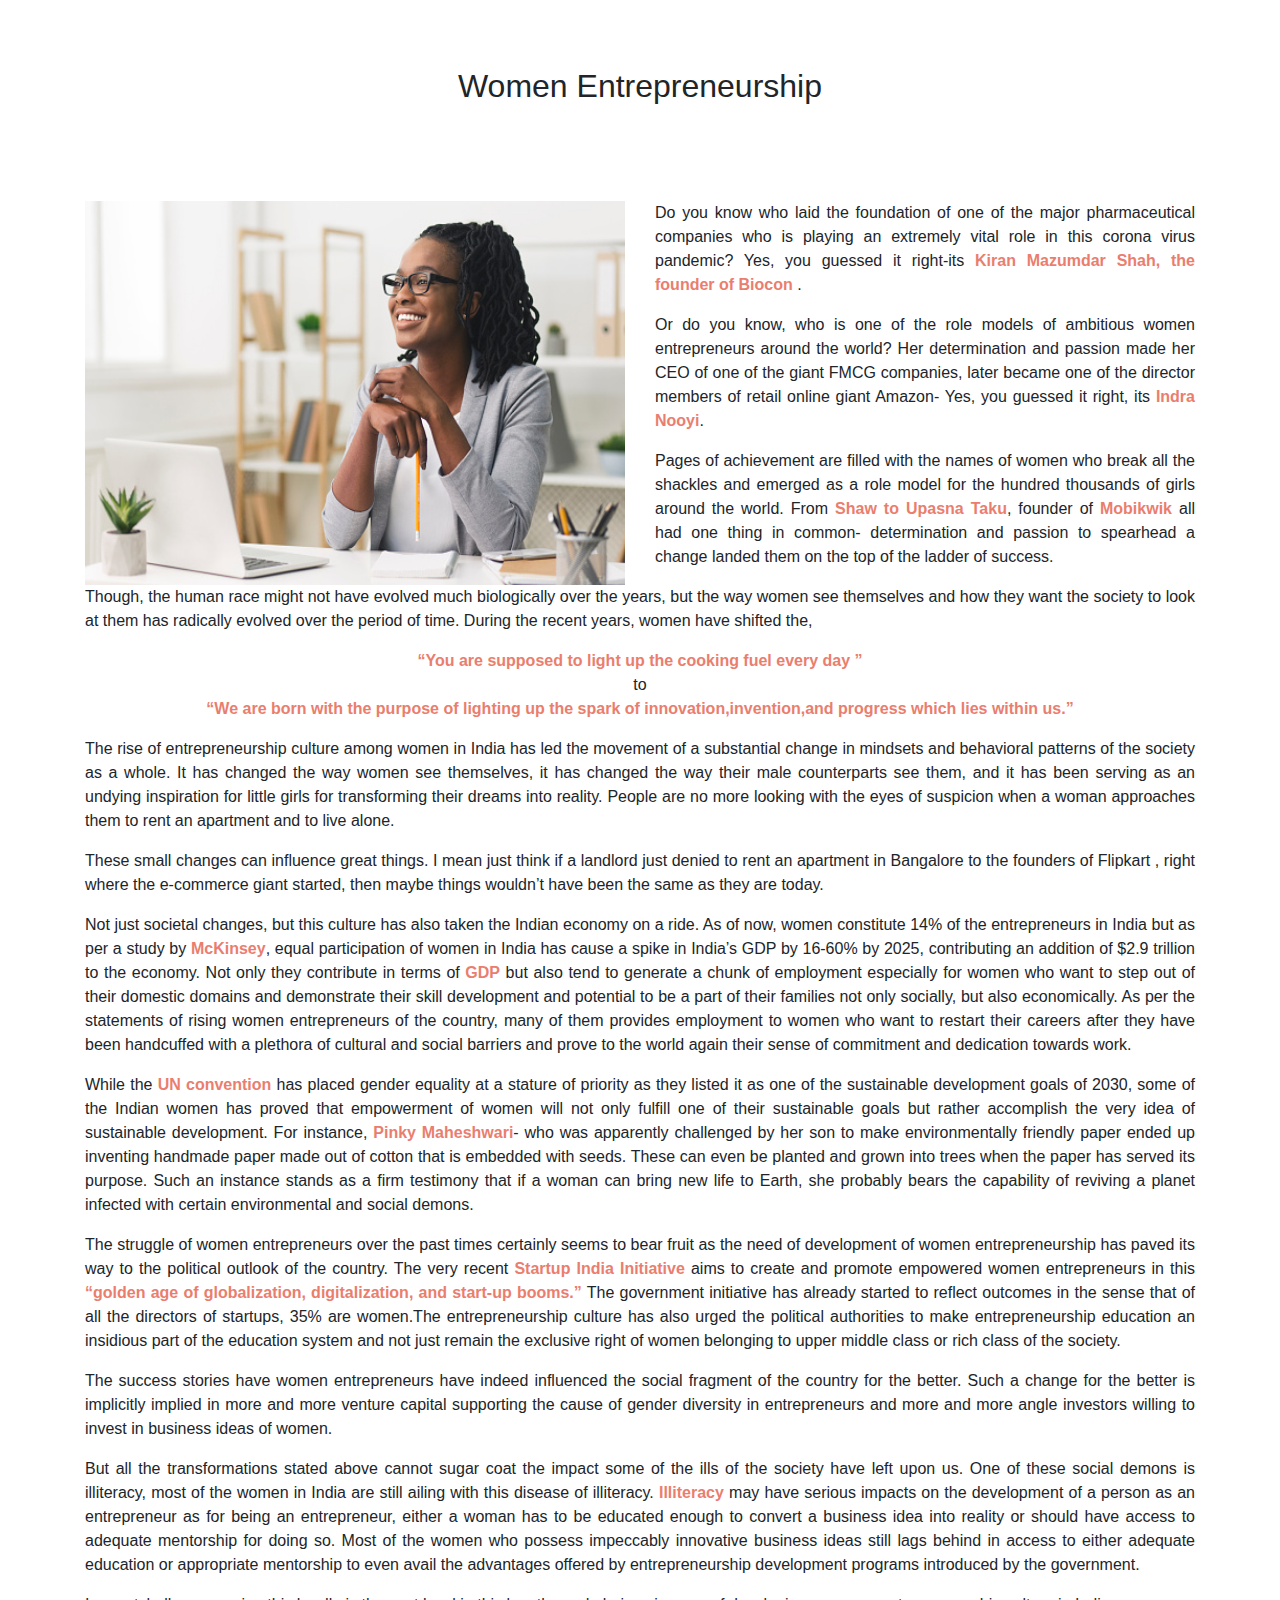
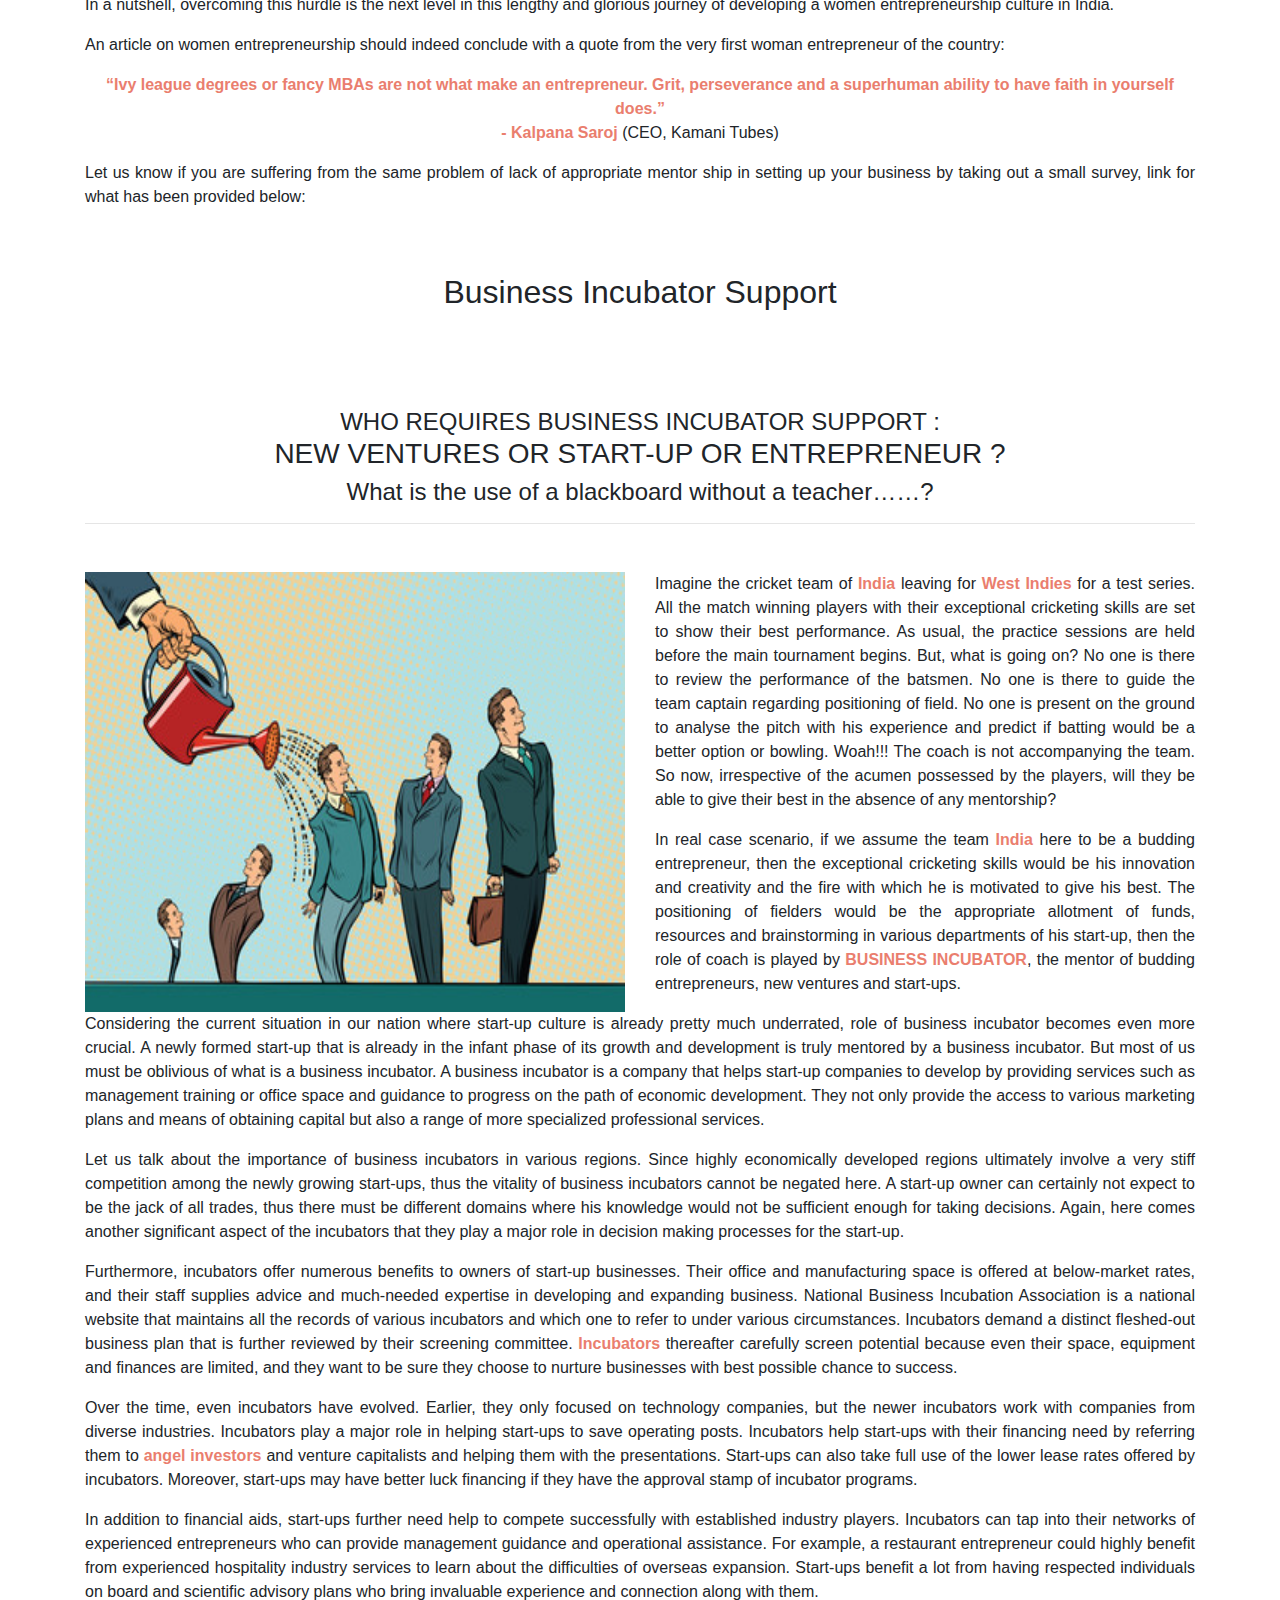
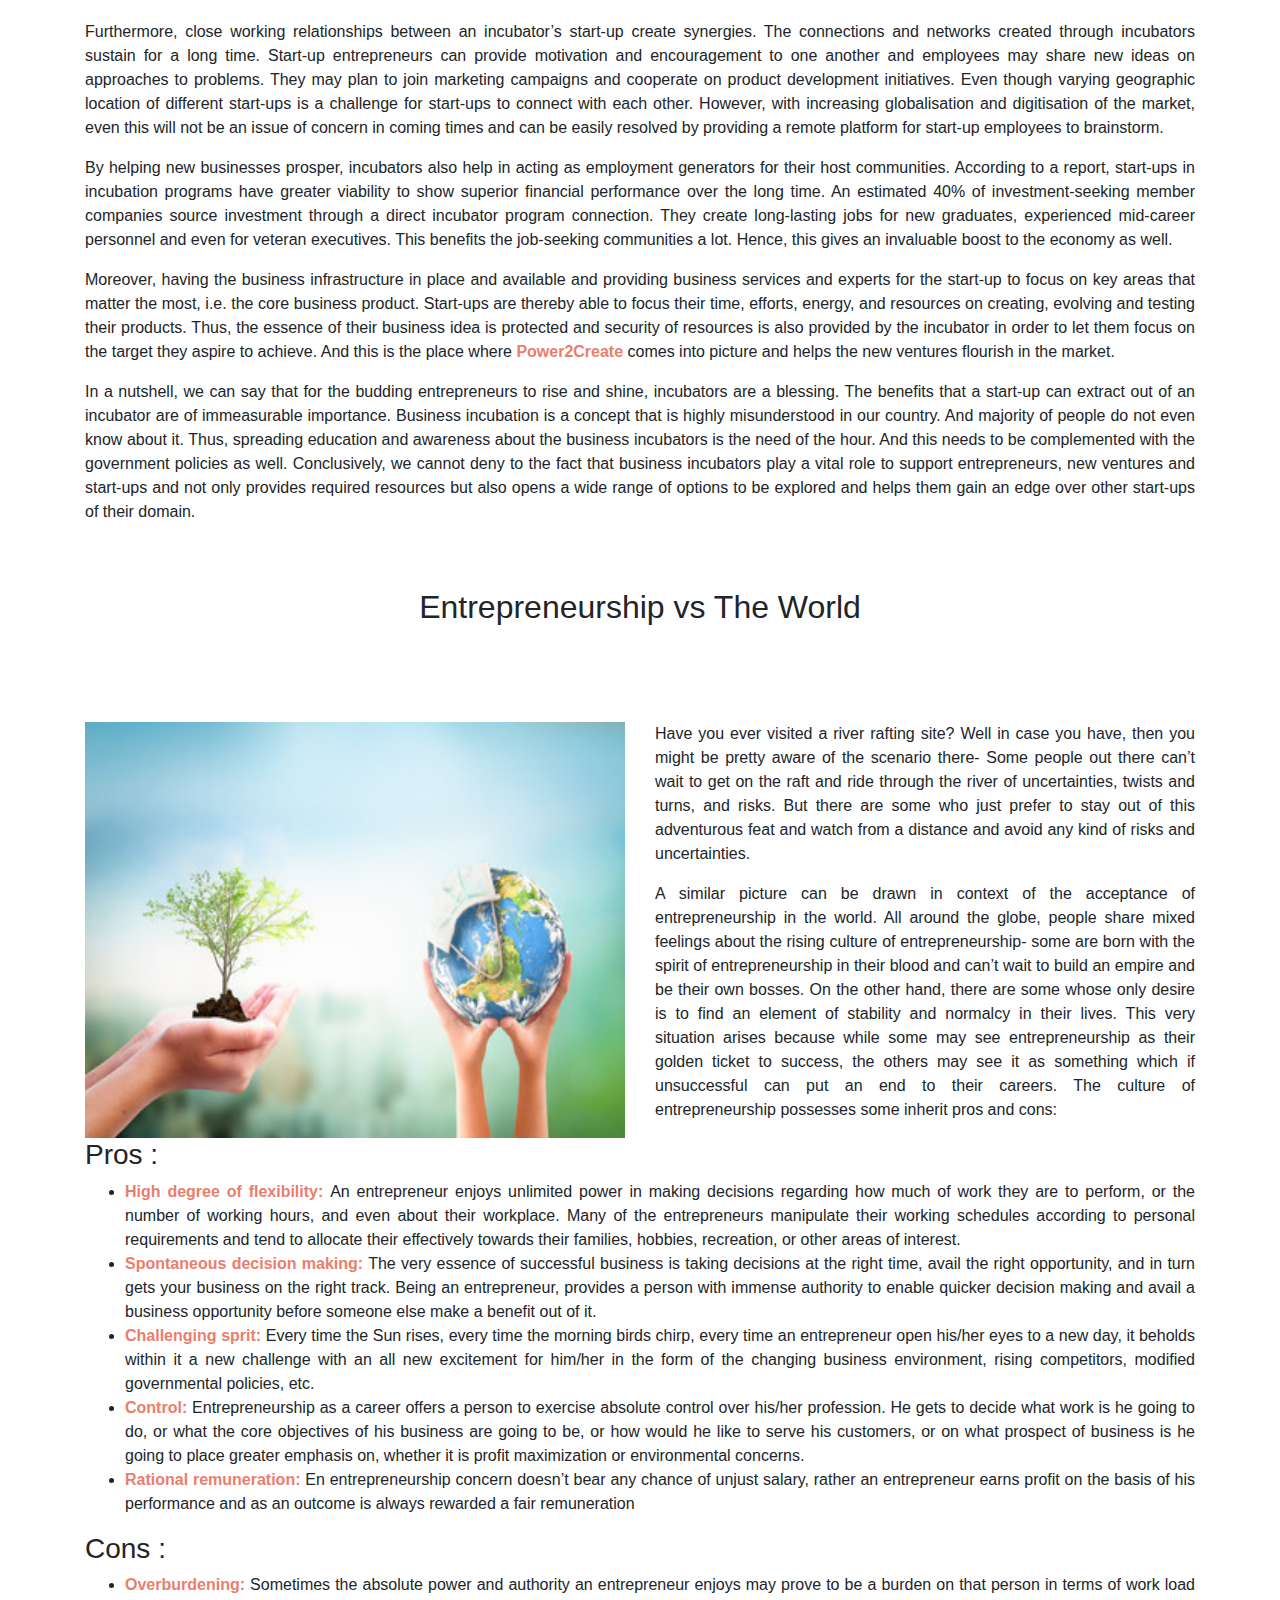
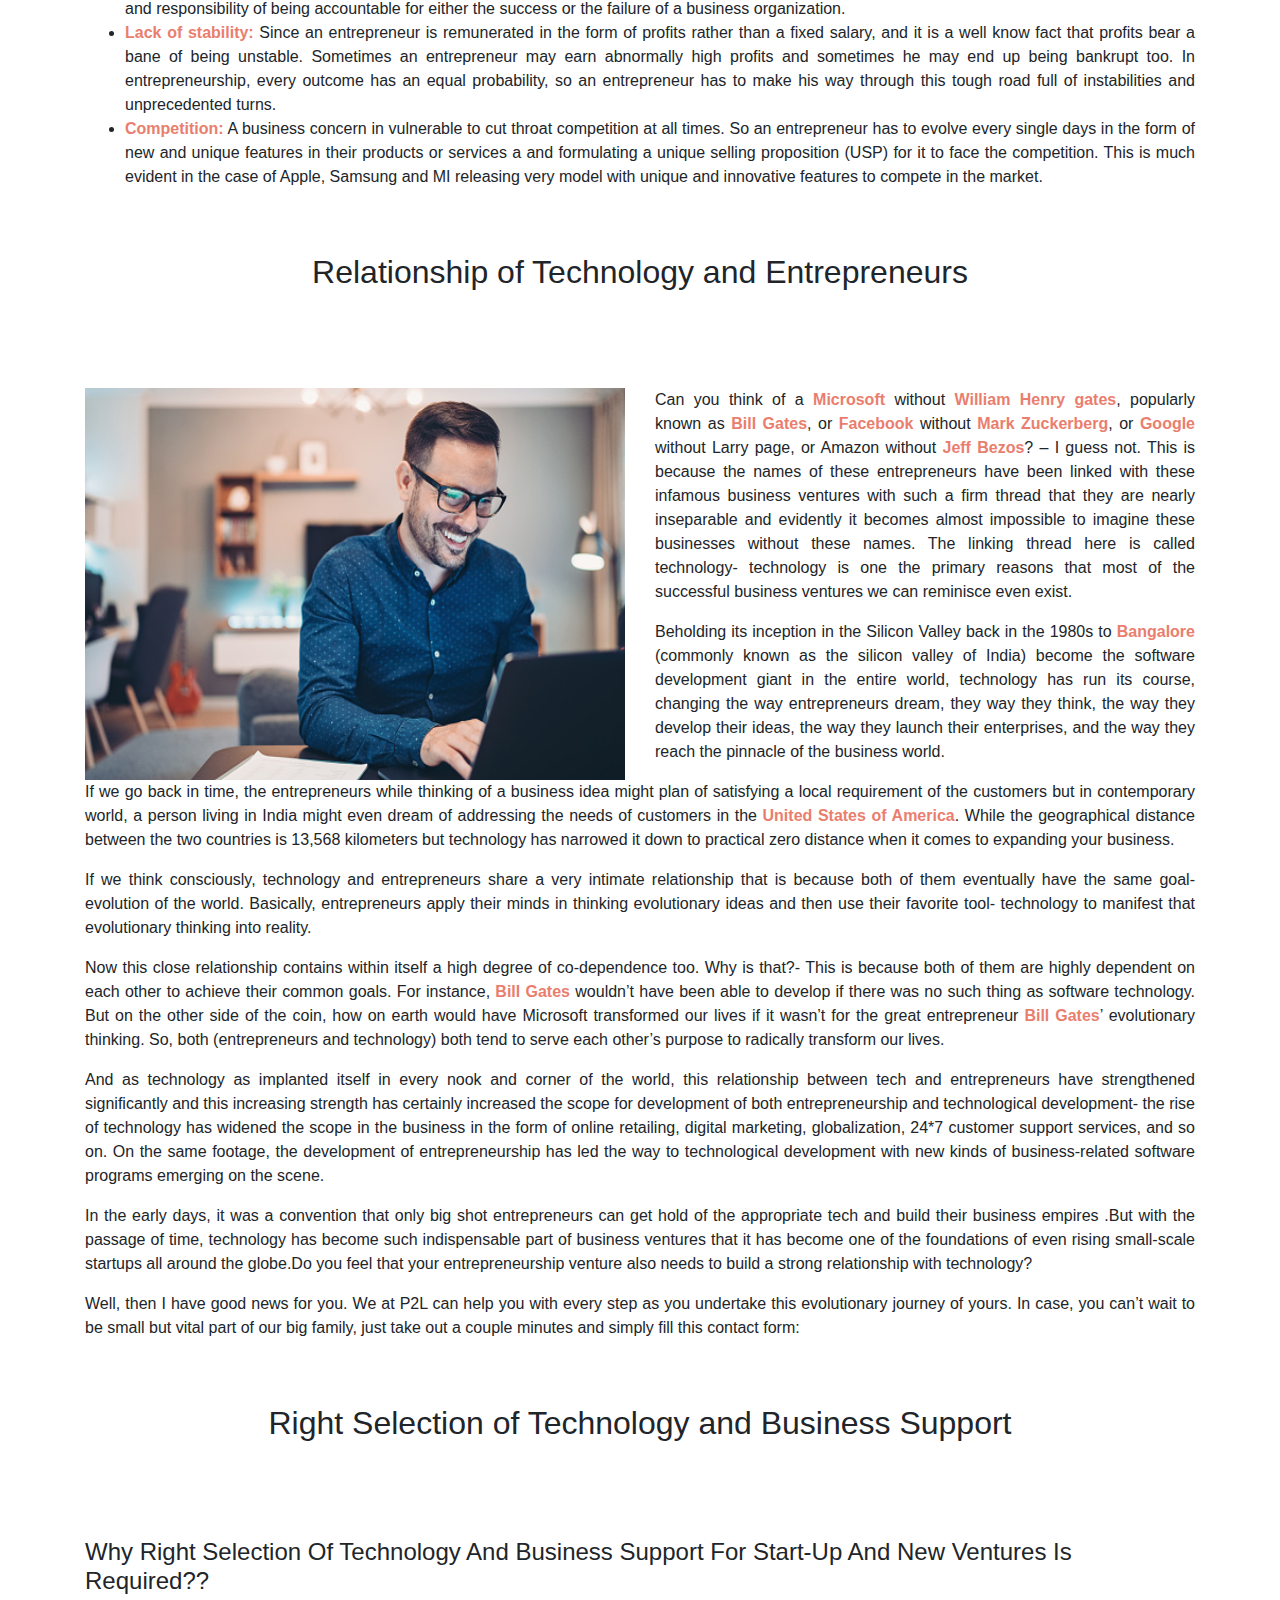
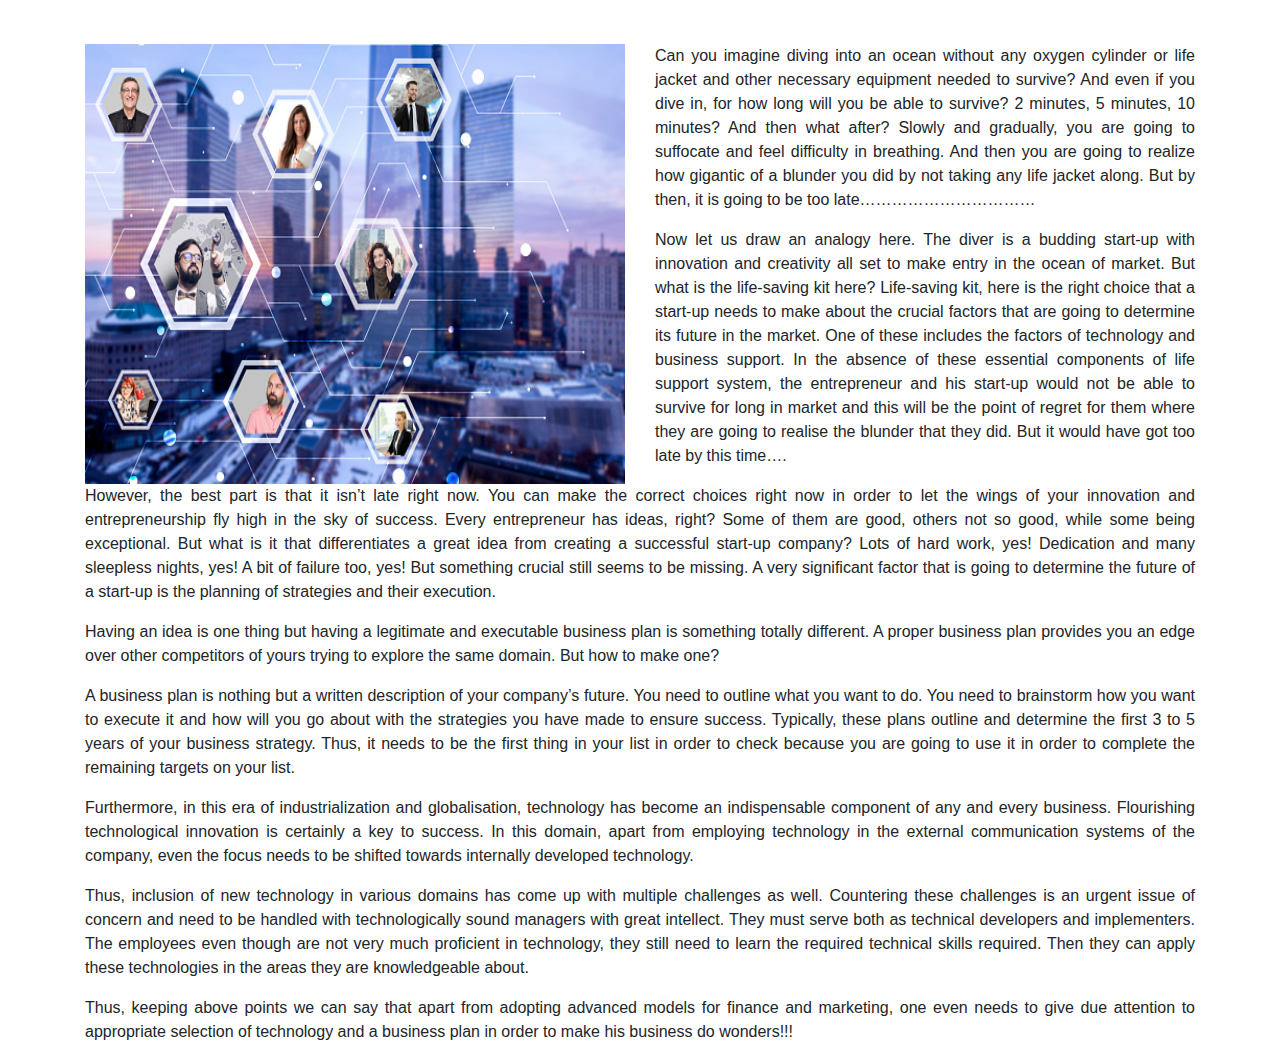
==== commit a1d4d630: "Update Blog.html" ====
--- a/Blog.html
+++ b/Blog.html
@@ -19,12 +19,12 @@
   <div class="bgimg-blog">
     <div class="back-bg-color">
       <nav class="navbar navbar-expand-lg navbar-dark bg-none rounded pt-3">
-        <a class="navbar-brand" href="https://mohit27kokanda.github.io/p2c_landingpage/" style="margin-left: 5%;">
+        <a class="navbar-brand" href="#" style="margin-left: 5%;">
             <img src="css/Images/logo0.png" width="30" height="30" class="d-inline-block align-top" alt="" loading="lazy">
           Power2Create
           </a>
       <button class="navbar-toggler" type="button" data-toggle="collapse" data-target="#navbarsExample02" aria-controls="navbarsExample02" aria-expanded="false" aria-label="Toggle navigation">
-        <span class="" role="button" ><i class="fa fa-bars" aria-hidden="true" style="color:#e6e6ff"></i></span>
+        <span class="" role="button" ><i class="fa fa-bars" aria-hidden="true" style="color:#e6e6ff; font-size: 30px;"></i></span>
       </button>
       
         <div class="collapse navbar-collapse justify-content-md-center rounded" id="navbarsExample02">
@@ -47,13 +47,16 @@
           </ul>
         </div>
       </nav>
-	    <div class="caption">
+
+      <div class="caption">
         <div class="blog-banner-text">Blogs</div>
       </div>
       </div>
   </div>
-
-  <div class="conatiner0" style="margin-left: 10%;">
+      </div>
+  </div>
+
+  <div class="conatiner0" style="margin-left: 11.5%;">
     <div class="row main-row">
         <div class="col-md-4 mb-5">
             <div class="card p-3" style="width: 18rem">
--- a/css/style_blog.css
+++ b/css/style_blog.css
@@ -21,7 +21,7 @@
     background-attachment: scroll;
     background-position: center;
     background-repeat: no-repeat;
-    height: 60%;
+    height: 72%;
   }
   
   .bgimg-blog {
@@ -39,6 +39,55 @@
     width: 100%;
     height: 100%;
   }
+
+  @keyframes glow-flex{
+    5%{
+      letter-spacing: 0.2px;
+      text-shadow: 0.5px 0.5px 2px #e76e5c;
+      opacity: 0.95;
+    }
+    10%{
+      letter-spacing: 0.5px;
+      text-shadow: 1px 1px 4px #ea7e6e;
+      opacity: 0.9;
+    }
+    15%{
+      letter-spacing: 0.7px;
+      text-shadow: 1.5px 1.5px 6px #e96450;
+      opacity: 0.85;
+    }
+    20%{
+      letter-spacing: 1px;
+      text-shadow: 2px 2px 8px #e6543e;
+      opacity: 0.8;
+    }
+    25%{
+      letter-spacing: 1.2px;
+      text-shadow: 2.5px 2.5px 10px #e0432b;
+      opacity: 0.75; 
+    }
+    30%{
+      letter-spacing: 2px;
+      text-shadow: 3px 3px 12px #e7371c; 
+      opacity: 0.7;
+    }
+  }
+  .blog-banner-text {
+    background-color: transparent;
+    color: #fff;
+    padding: 18px;
+    letter-spacing: 5px;
+    -webkit-background-clip: padding-box;
+    background-clip: padding-box;
+    font-size: 8vw;
+    font-family: sans-serif;
+	animation-name: glow-flex;
+    animation-duration: 5s;
+    animation-iteration-count: infinite;
+    animation-delay: 500ms;
+    animation-timing-function: ease-in-out;
+	  
+}
 
 .caption {
     position: absolute;
@@ -191,5 +240,3 @@
 .footer-icon:hover{
     transform: translate(0px, -10px);
 }
-
-  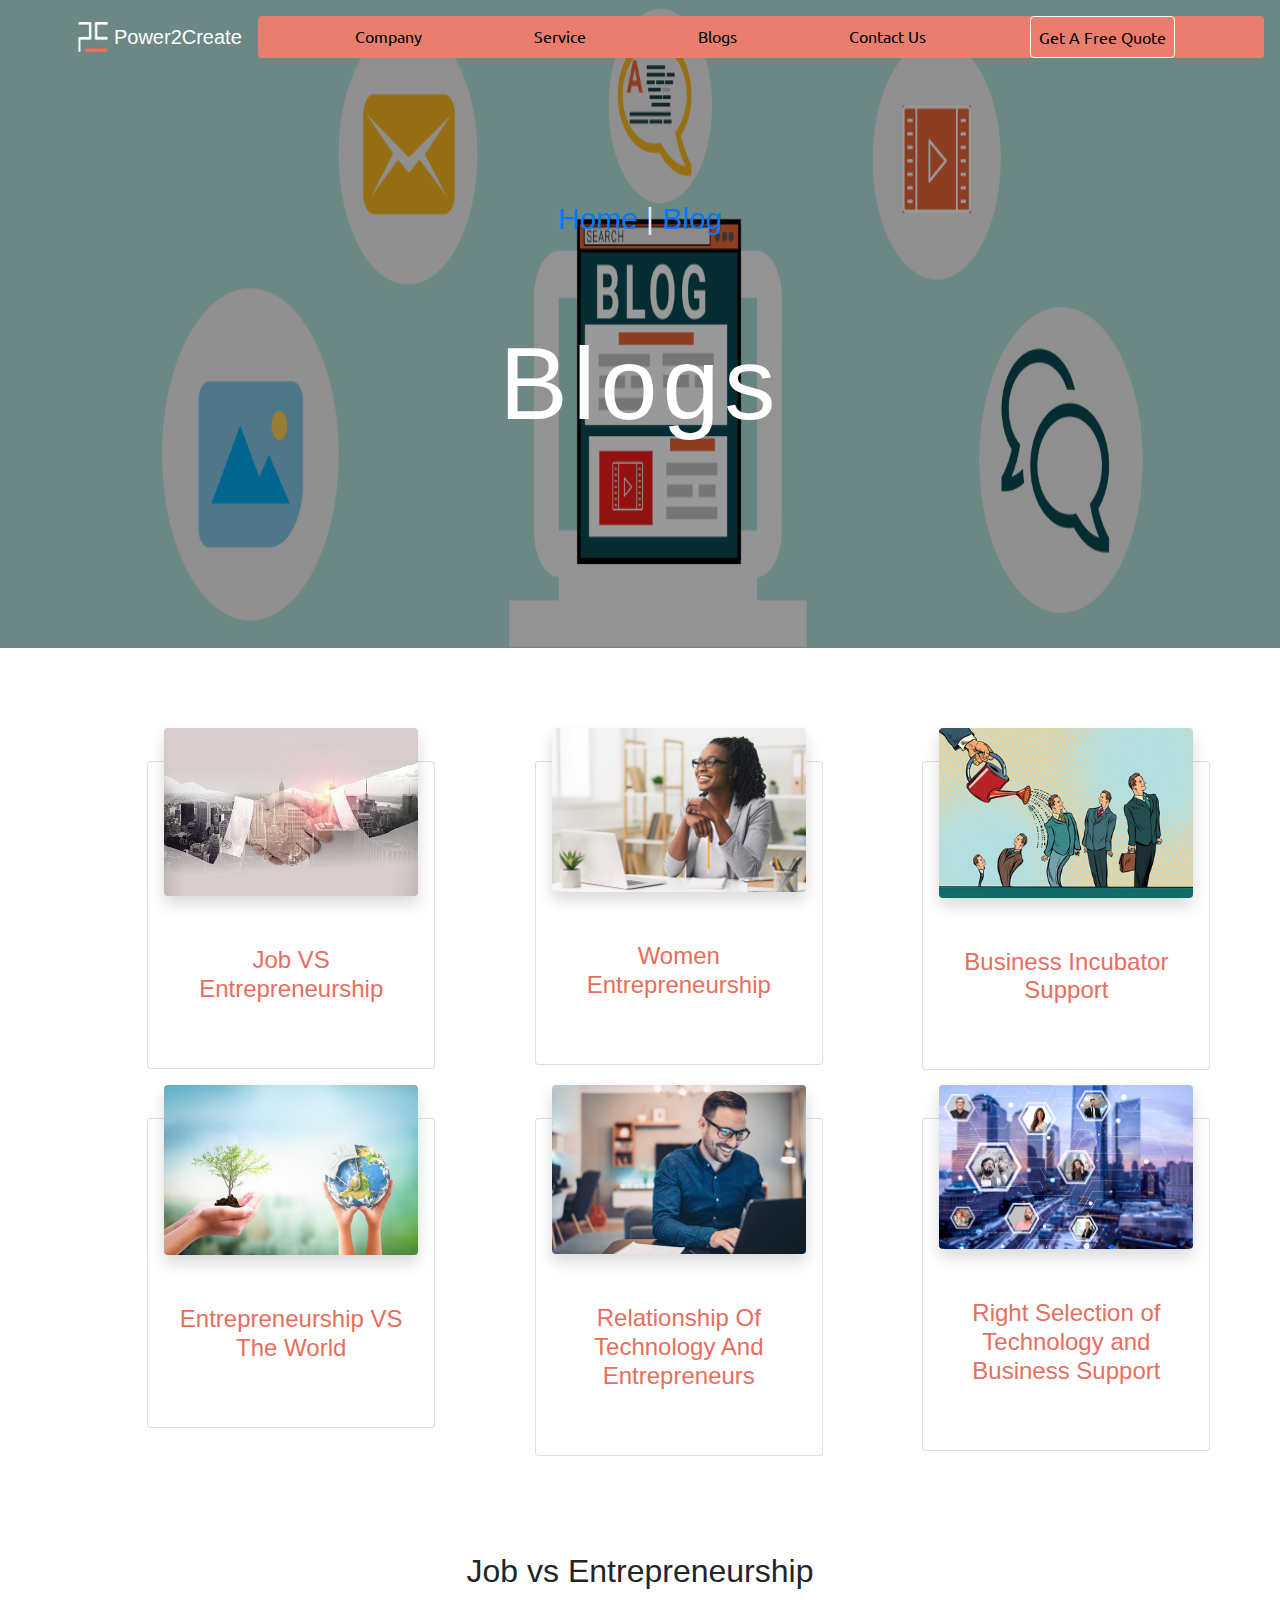
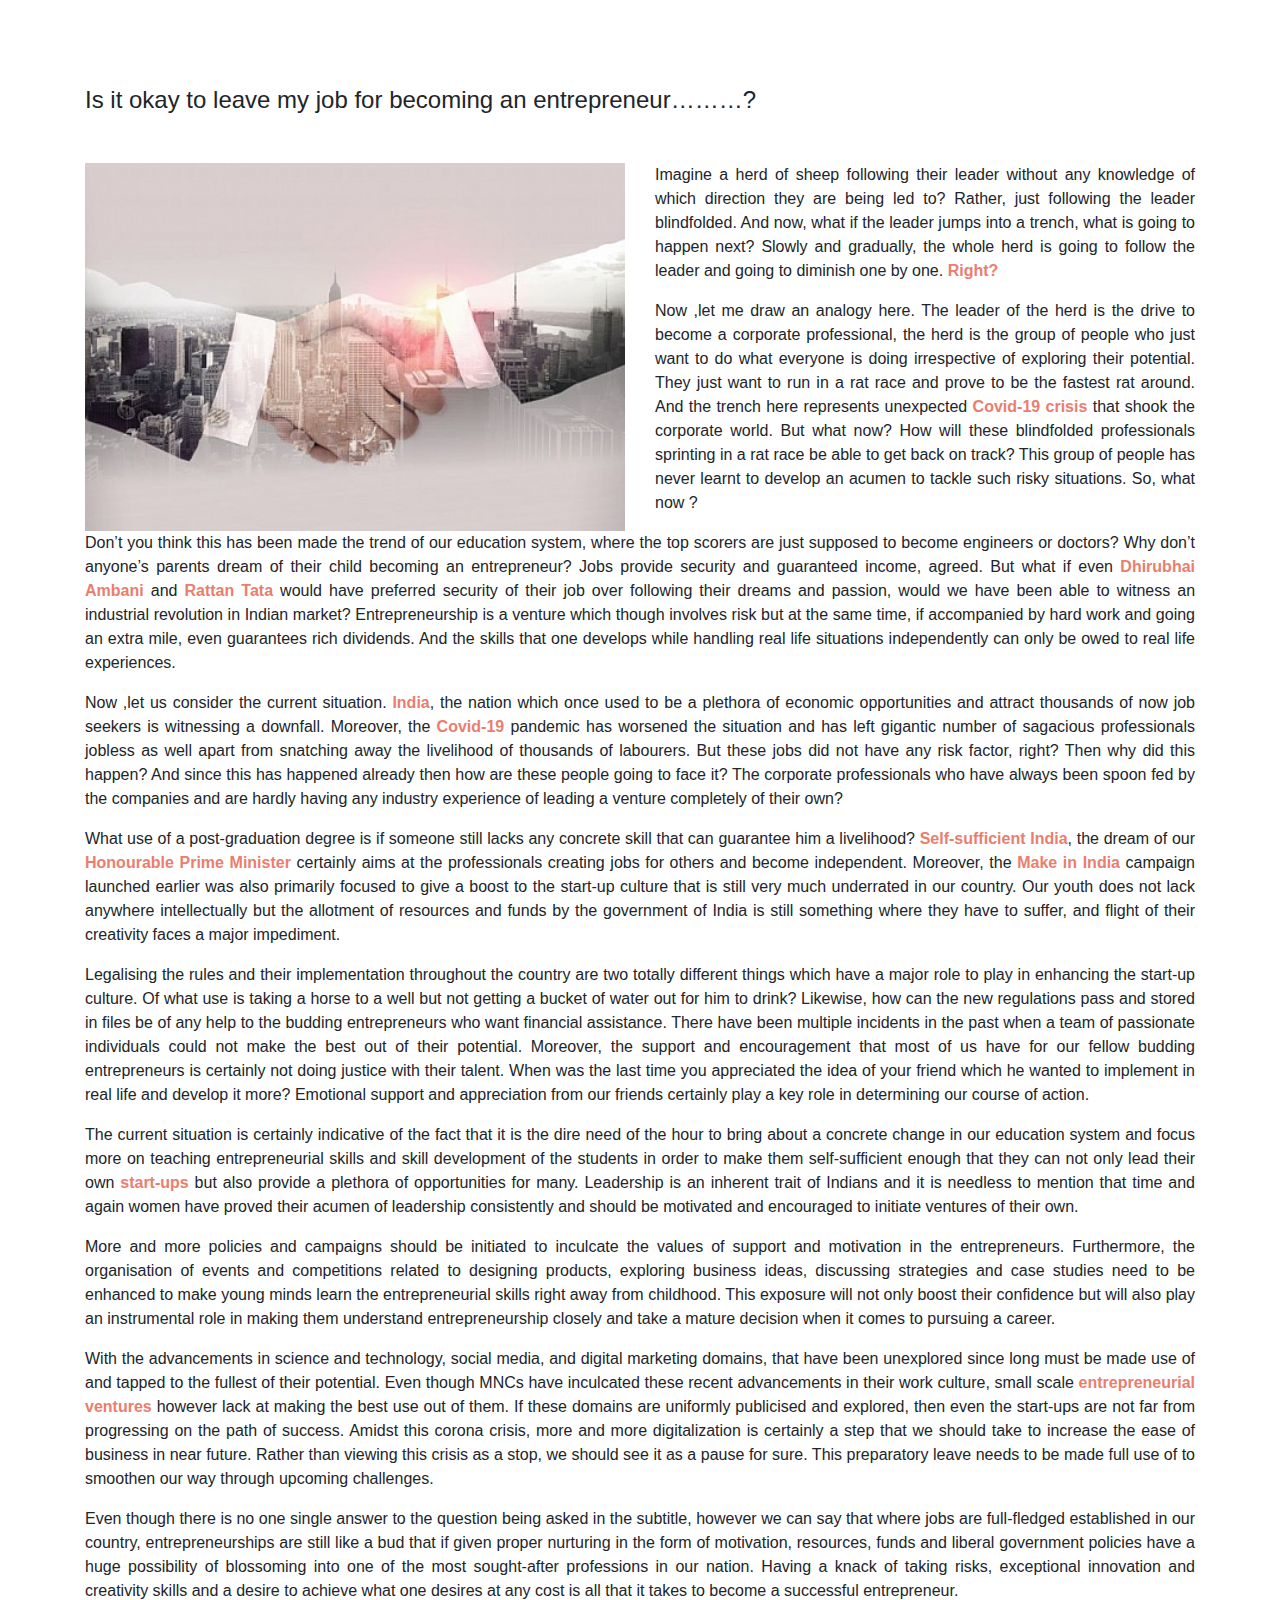
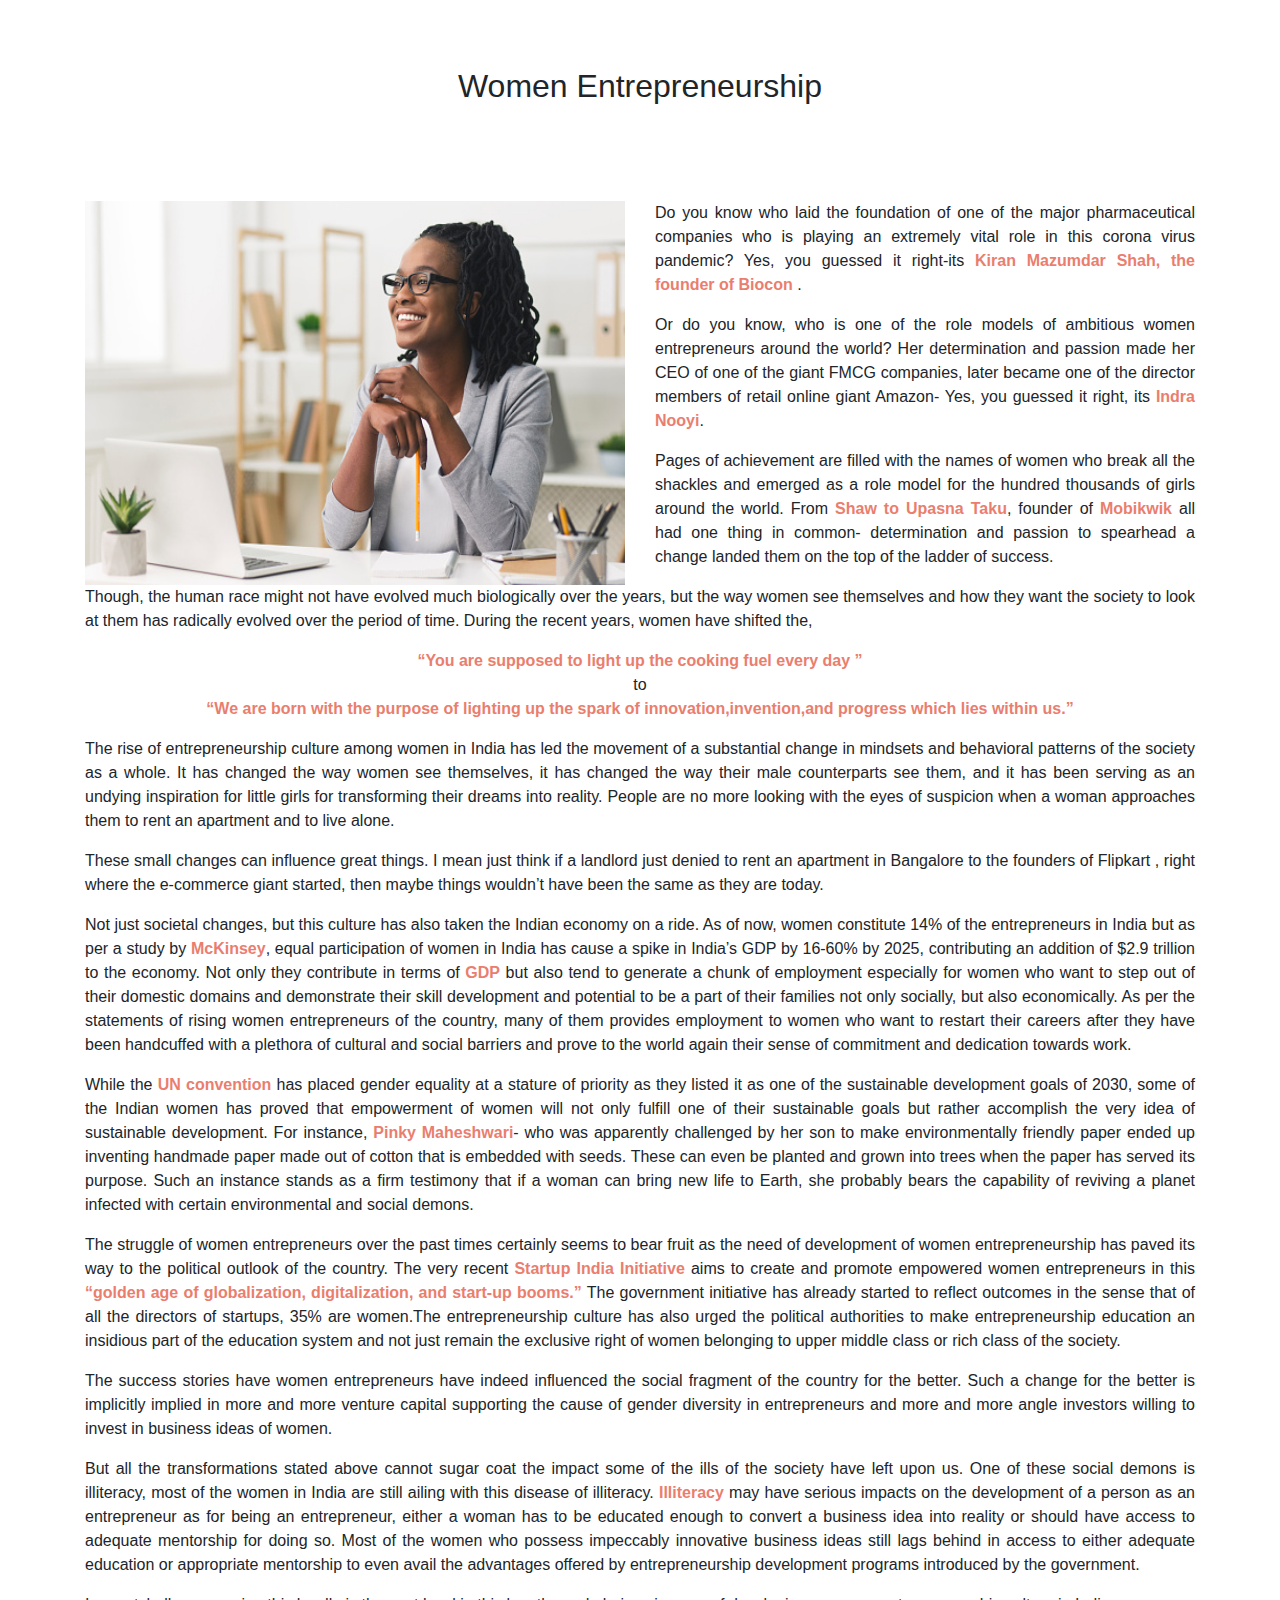
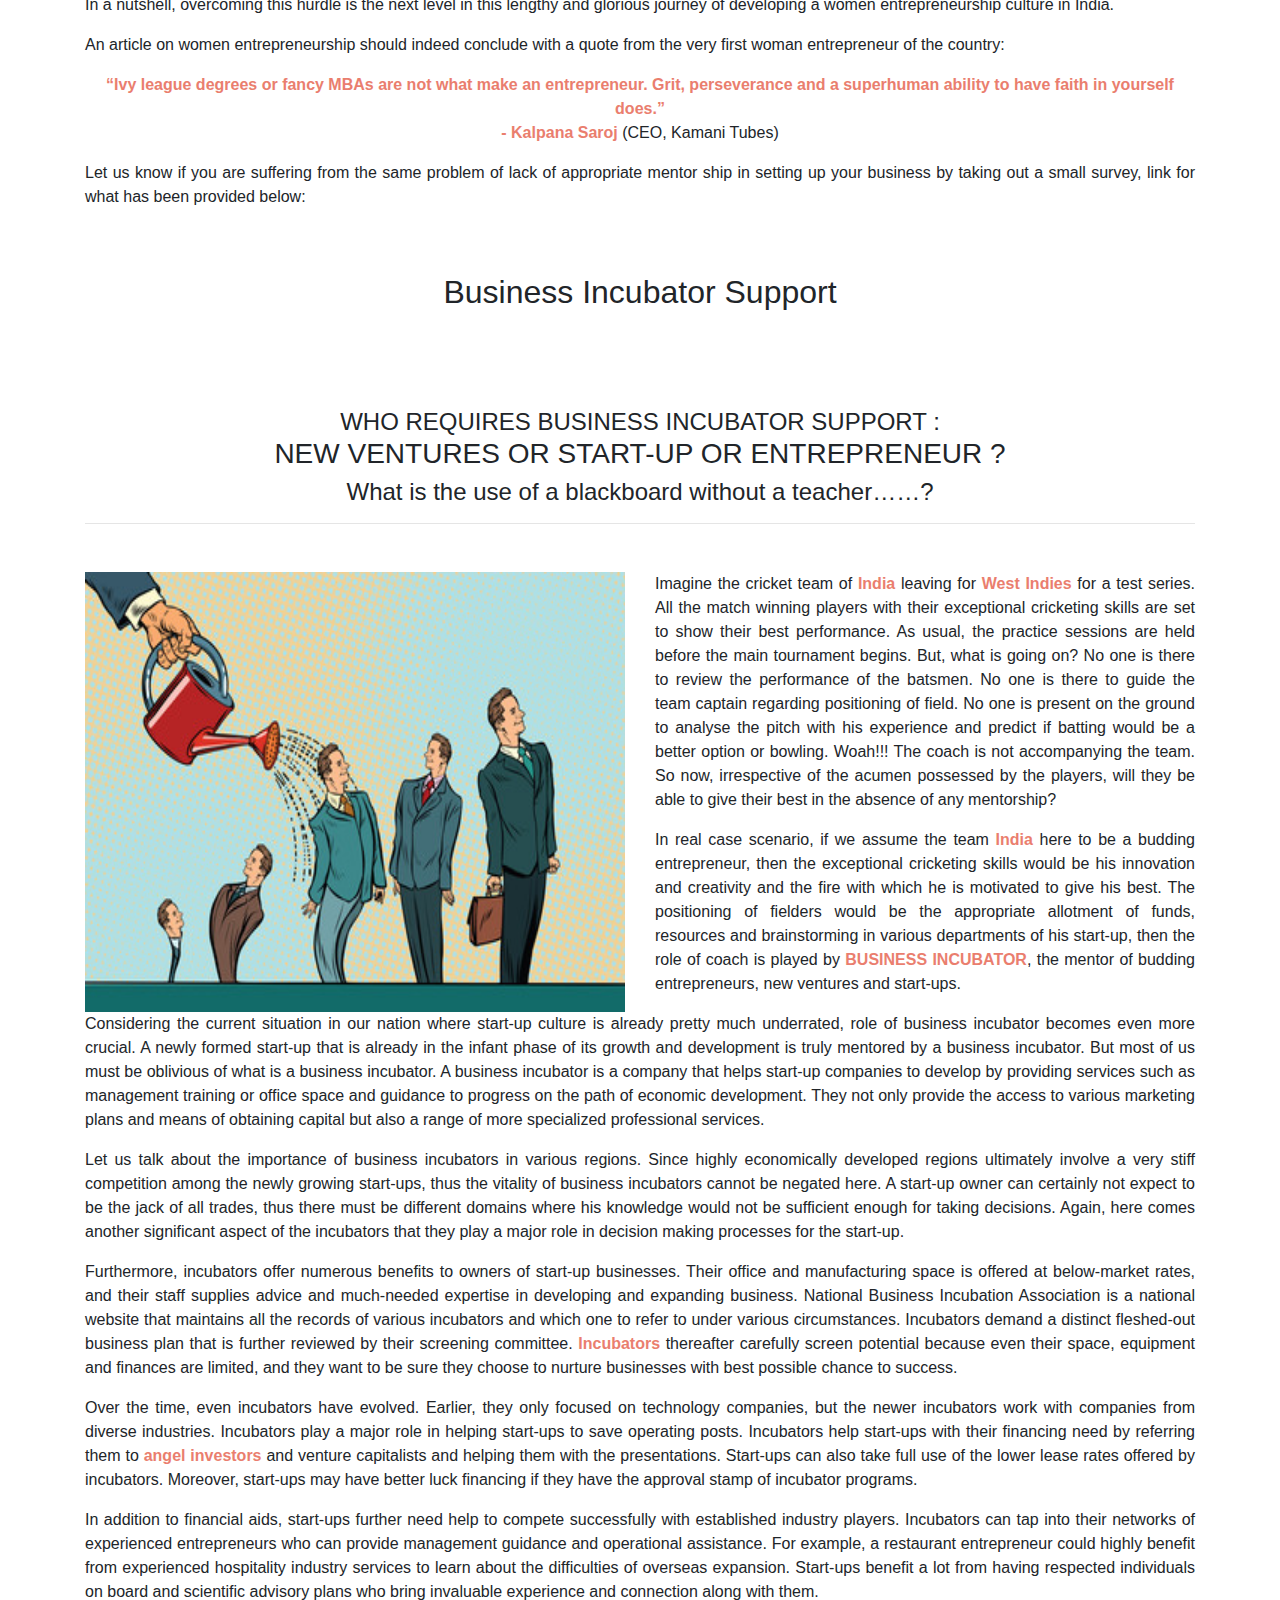
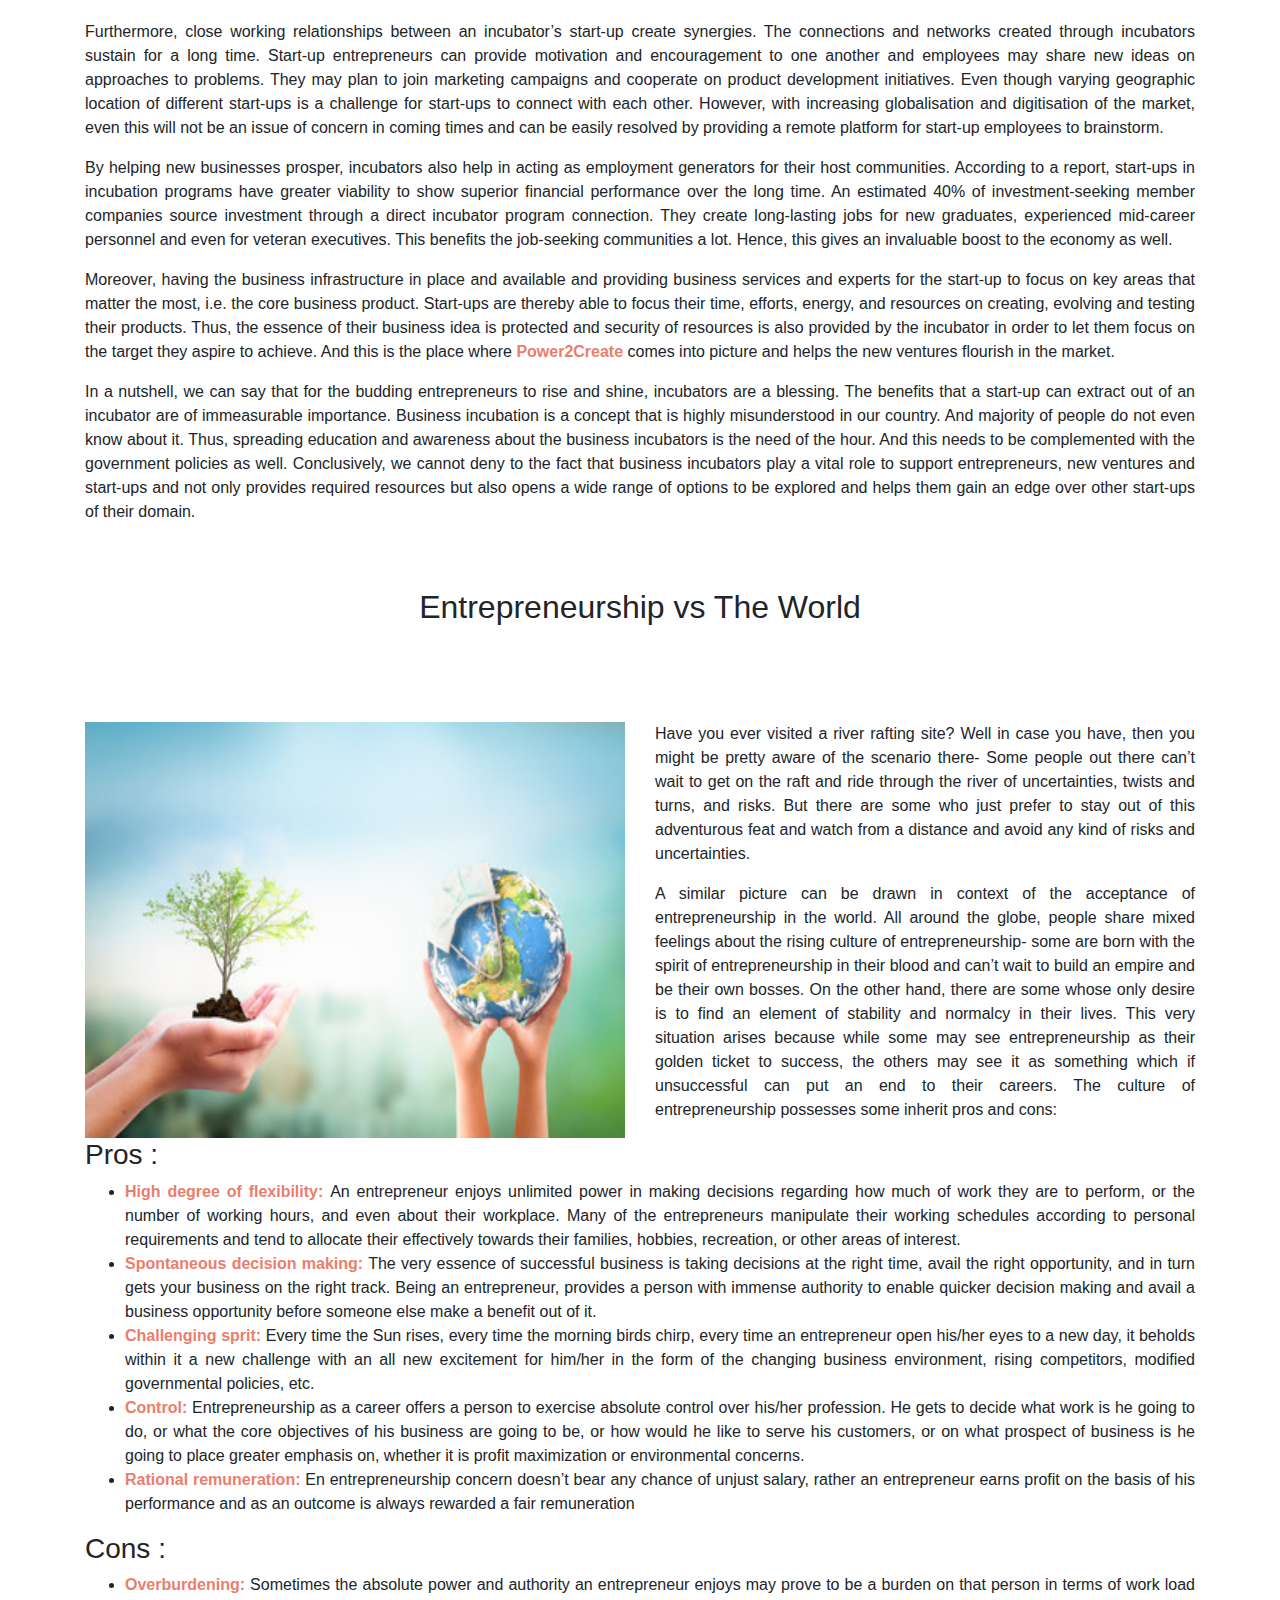
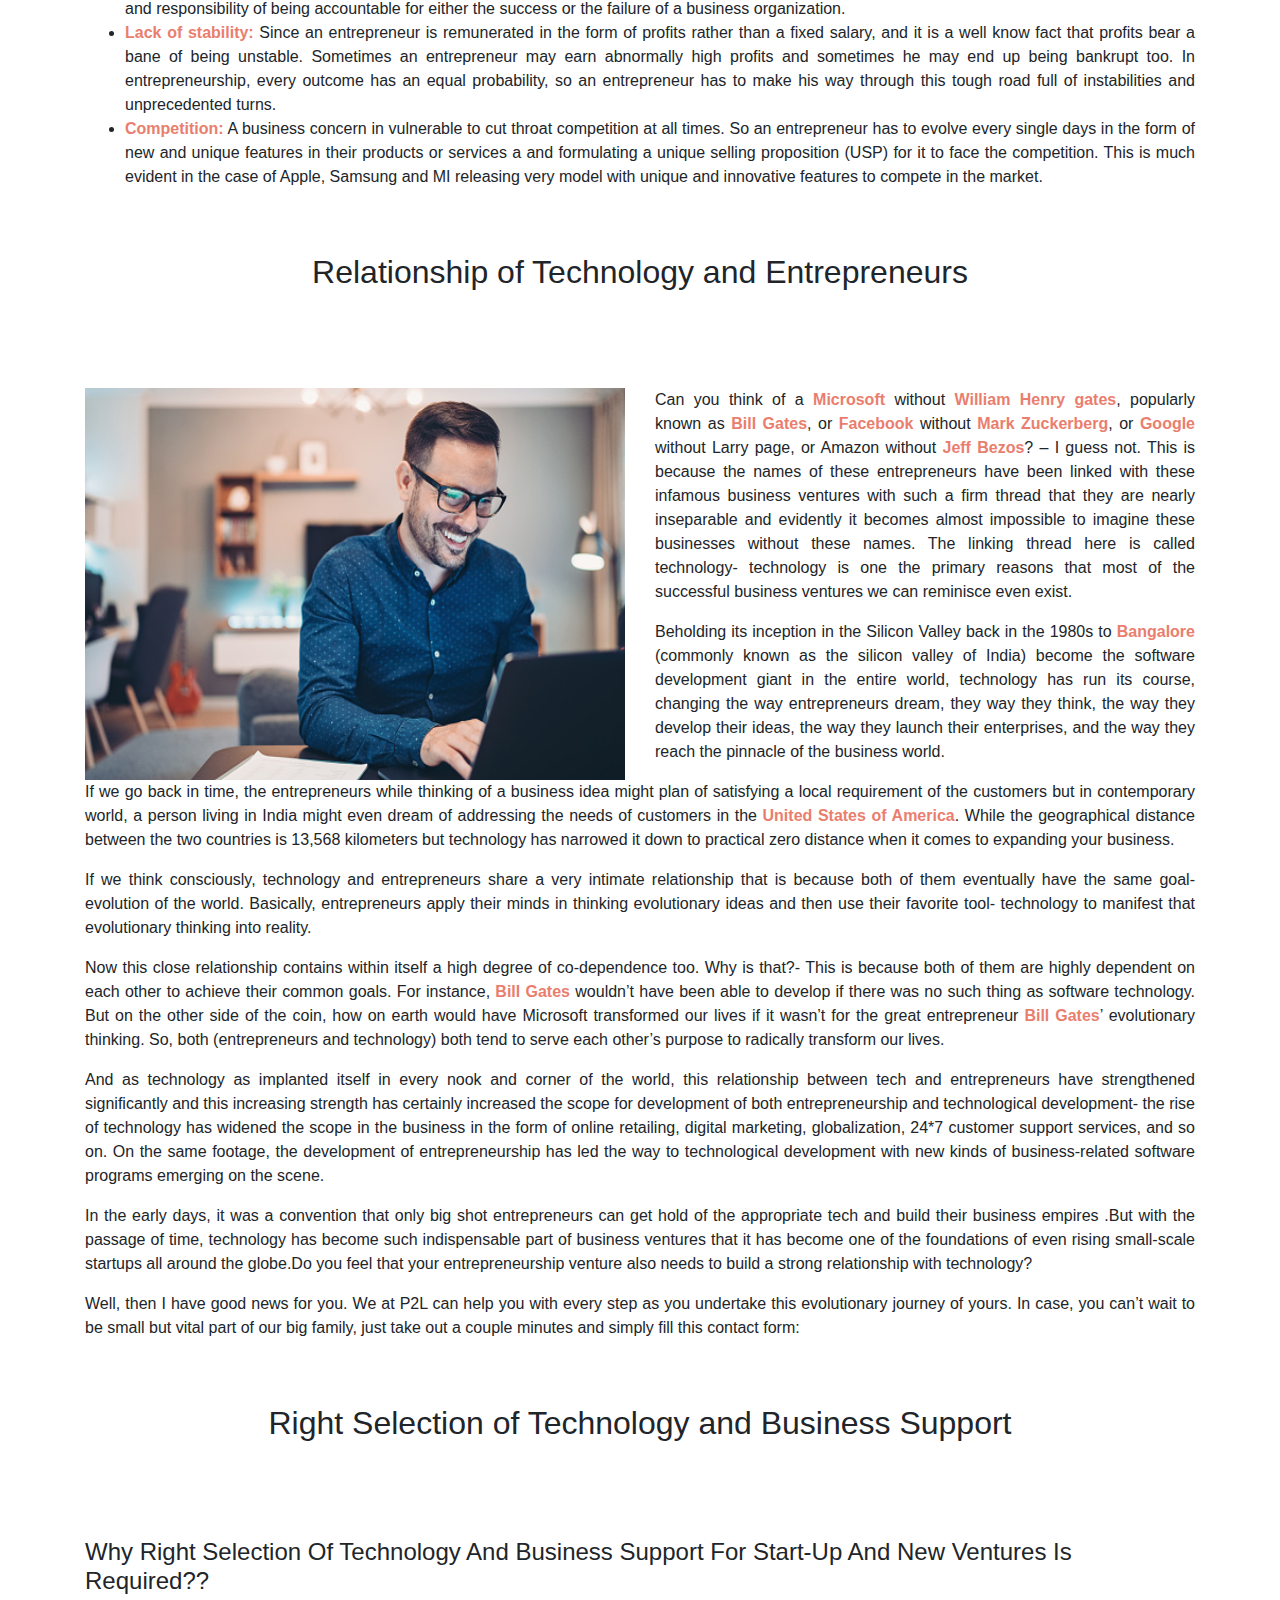
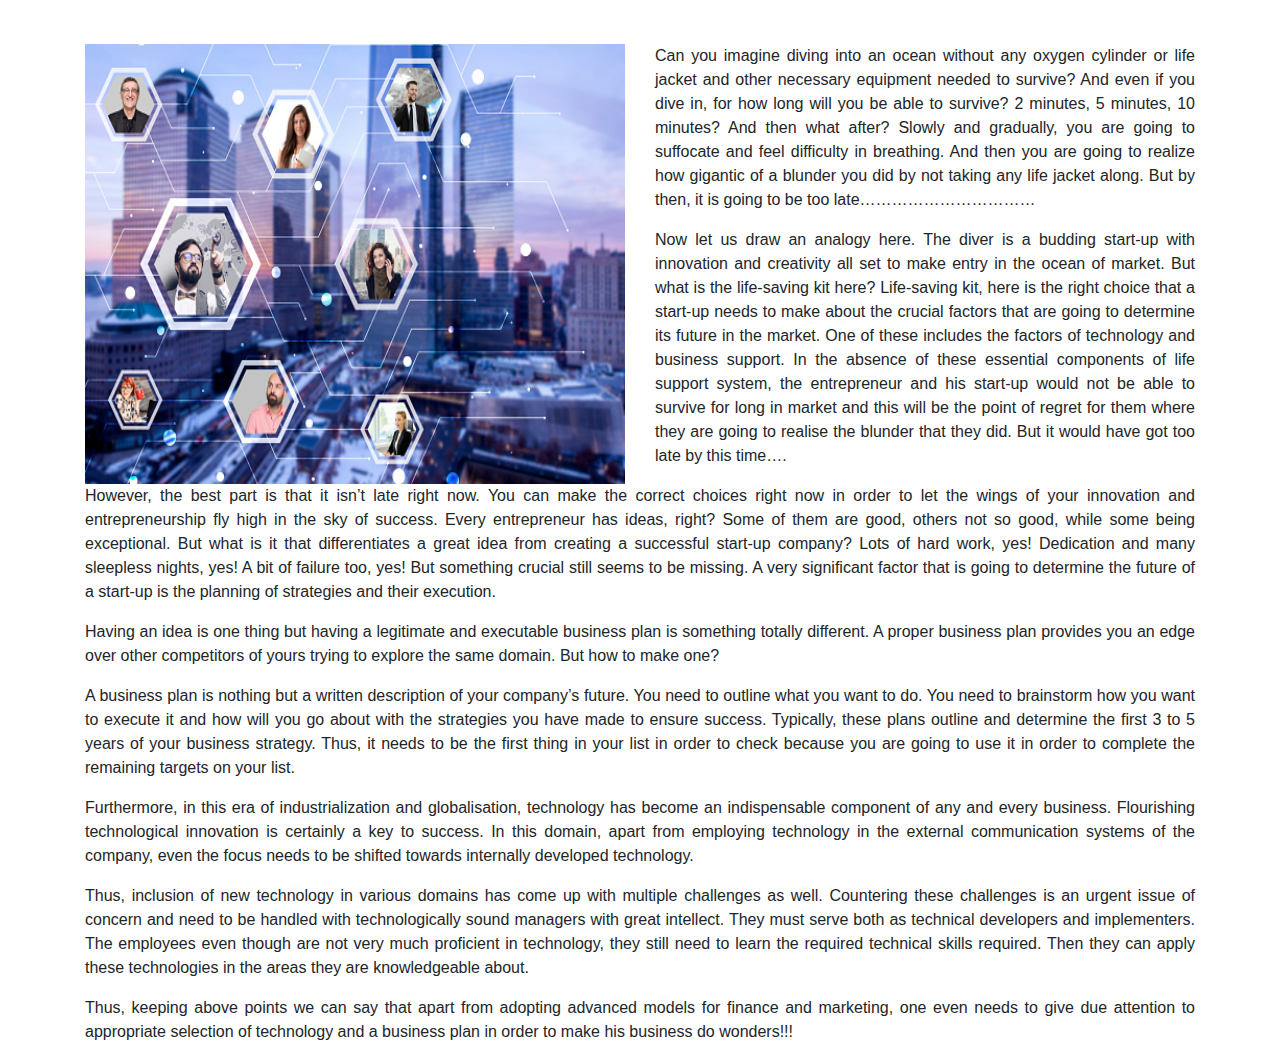
==== commit 1aa05152: "Update Blog.html" ====
--- a/Blog.html
+++ b/Blog.html
@@ -19,12 +19,12 @@
   <div class="bgimg-blog">
     <div class="back-bg-color">
       <nav class="navbar navbar-expand-lg navbar-dark bg-none rounded pt-3">
-        <a class="navbar-brand" href="#" style="margin-left: 5%;">
+        <a class="navbar-brand" href="https://mohit27kokanda.github.io/p2c_landingpage/" style="margin-left: 5%;">
             <img src="css/Images/logo0.png" width="30" height="30" class="d-inline-block align-top" alt="" loading="lazy">
           Power2Create
           </a>
       <button class="navbar-toggler" type="button" data-toggle="collapse" data-target="#navbarsExample02" aria-controls="navbarsExample02" aria-expanded="false" aria-label="Toggle navigation">
-        <span class="" role="button" ><i class="fa fa-bars" aria-hidden="true" style="color:#e6e6ff; font-size: 30px;"></i></span>
+        <span class="" role="button" ><i class="fa fa-bars" aria-hidden="true" style="color:#e6e6ff; font-size: 30px;  transform: scaleX(1.3);"></i></span>
       </button>
       
         <div class="collapse navbar-collapse justify-content-md-center rounded" id="navbarsExample02">
@@ -42,13 +42,16 @@
               <a class="nav-link" href="Contact_Us.html" style="font-family: 'Ubuntu', sans-serif;">Contact Us</a>
             </li>
             <li class="nav-item">
-              <a class="nav-link btn btn-outline-danger" href="freeQuote.html" style="font-family: 'Ubuntu', sans-serif;">Get A Free Quote</a>
+              <a class="nav-link btn btn-outline-light" href="freeQuote.html" style="font-family: 'Ubuntu', sans-serif;">Get A Free Quote</a>
             </li>
           </ul>
         </div>
       </nav>
 
-      <div class="caption">
+      <div style="color: #e6e6ff; text-align: center; font-size: 30px; margin-top: 130px;">
+        <a class="n1" href="https://mohit27kokanda.github.io/p2c_landingpage/">Home</a> | <a class="n2" href="#">Blog</a></div>
+
+      <div class="caption" style="margin-top: 30px;">
         <div class="blog-banner-text">Blogs</div>
       </div>
       </div>
--- a/css/style_blog.css
+++ b/css/style_blog.css
@@ -148,6 +148,12 @@
 .bg-none .navbar-collapse{
     background-color: #ea7e6e;
     z-index: 9;
+    text-align: center;
+  }
+
+  .navbar-toggler{
+    outline: none !important;
+    border: none !important;
   }
 
   @media (min-width: 992px){
